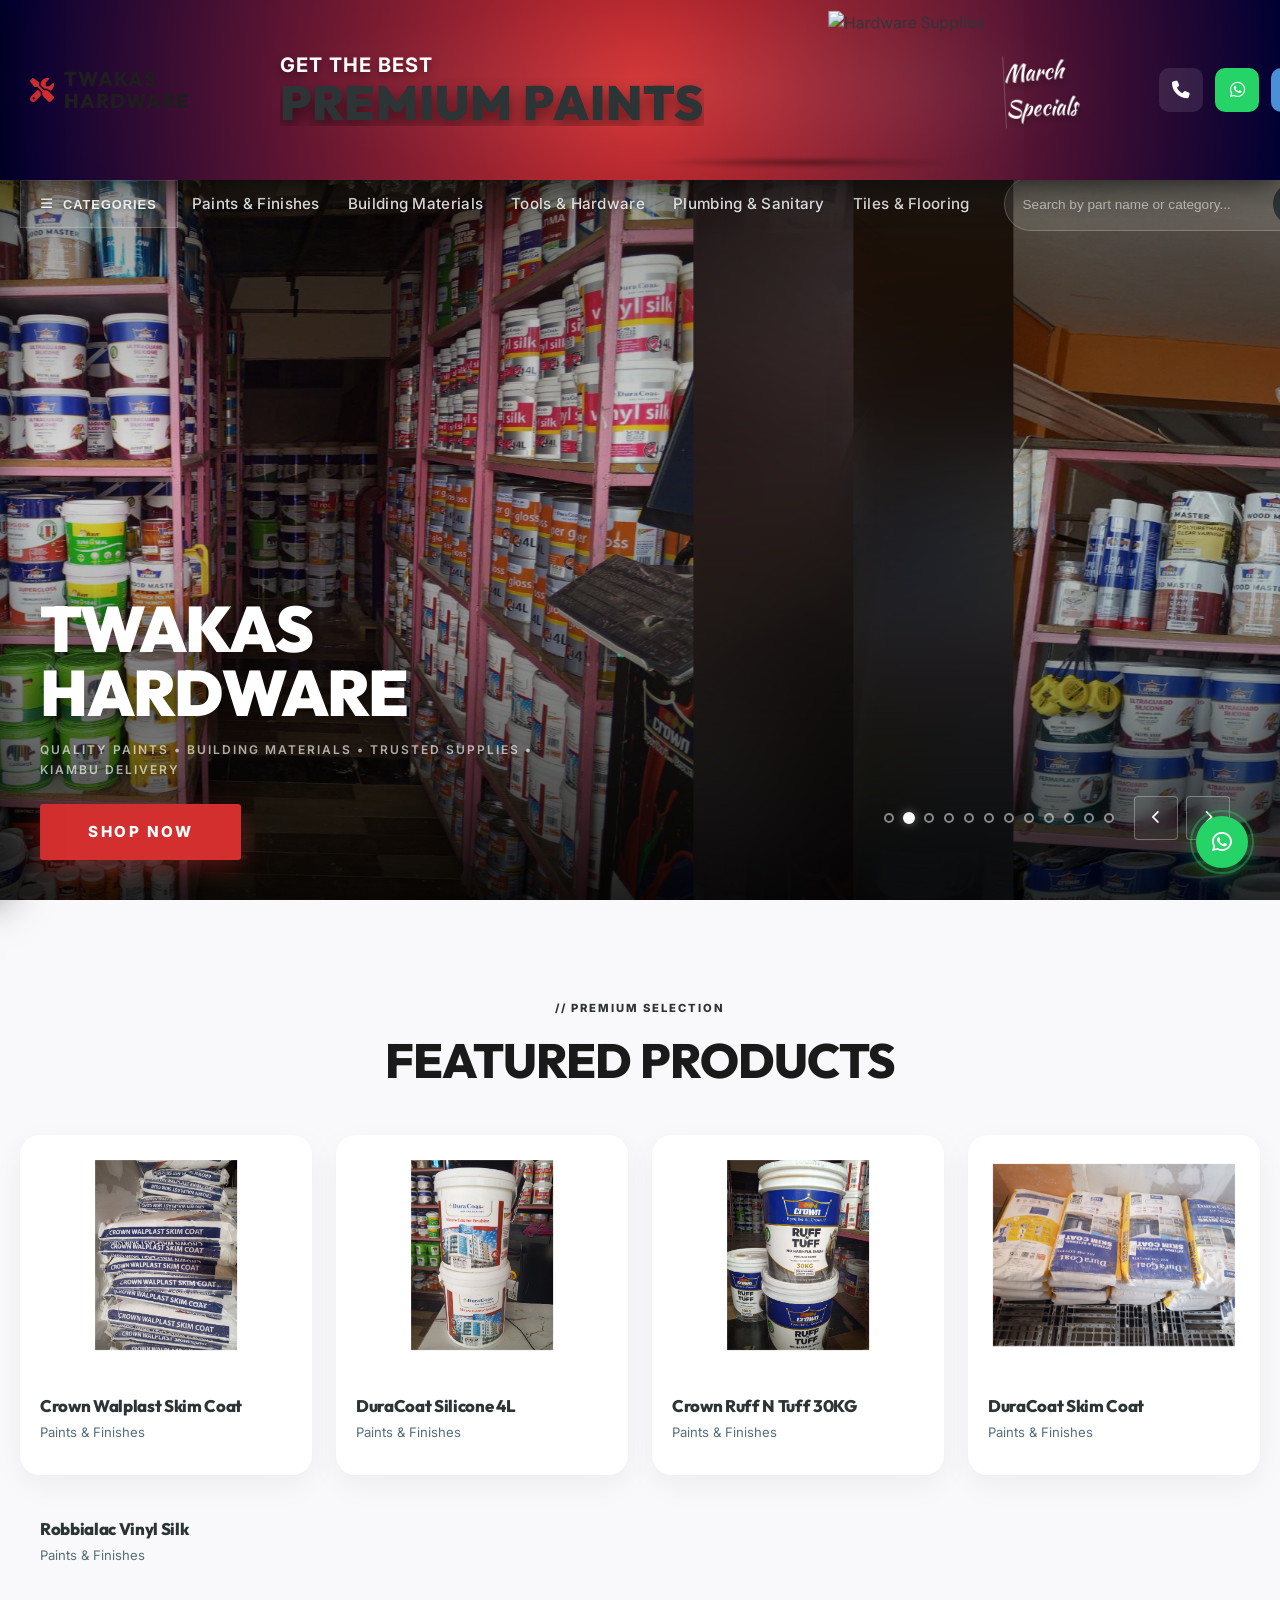
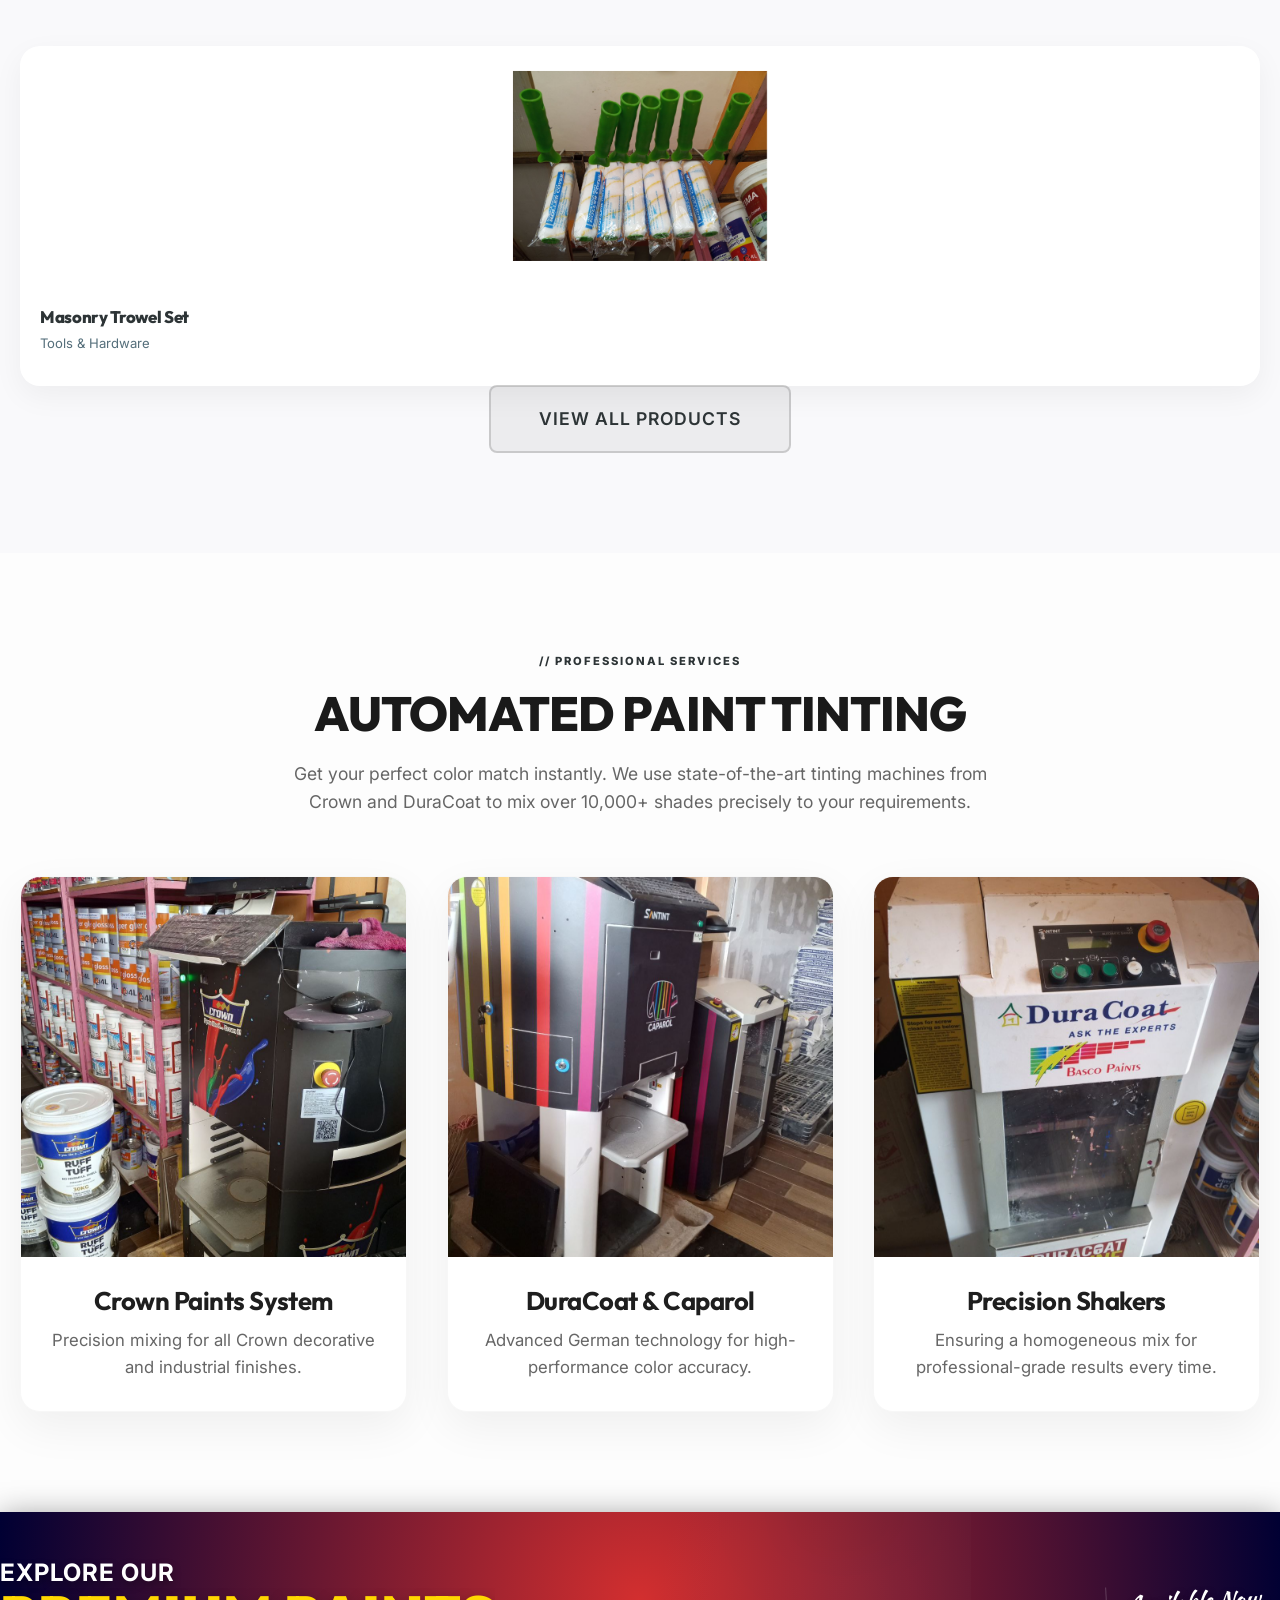
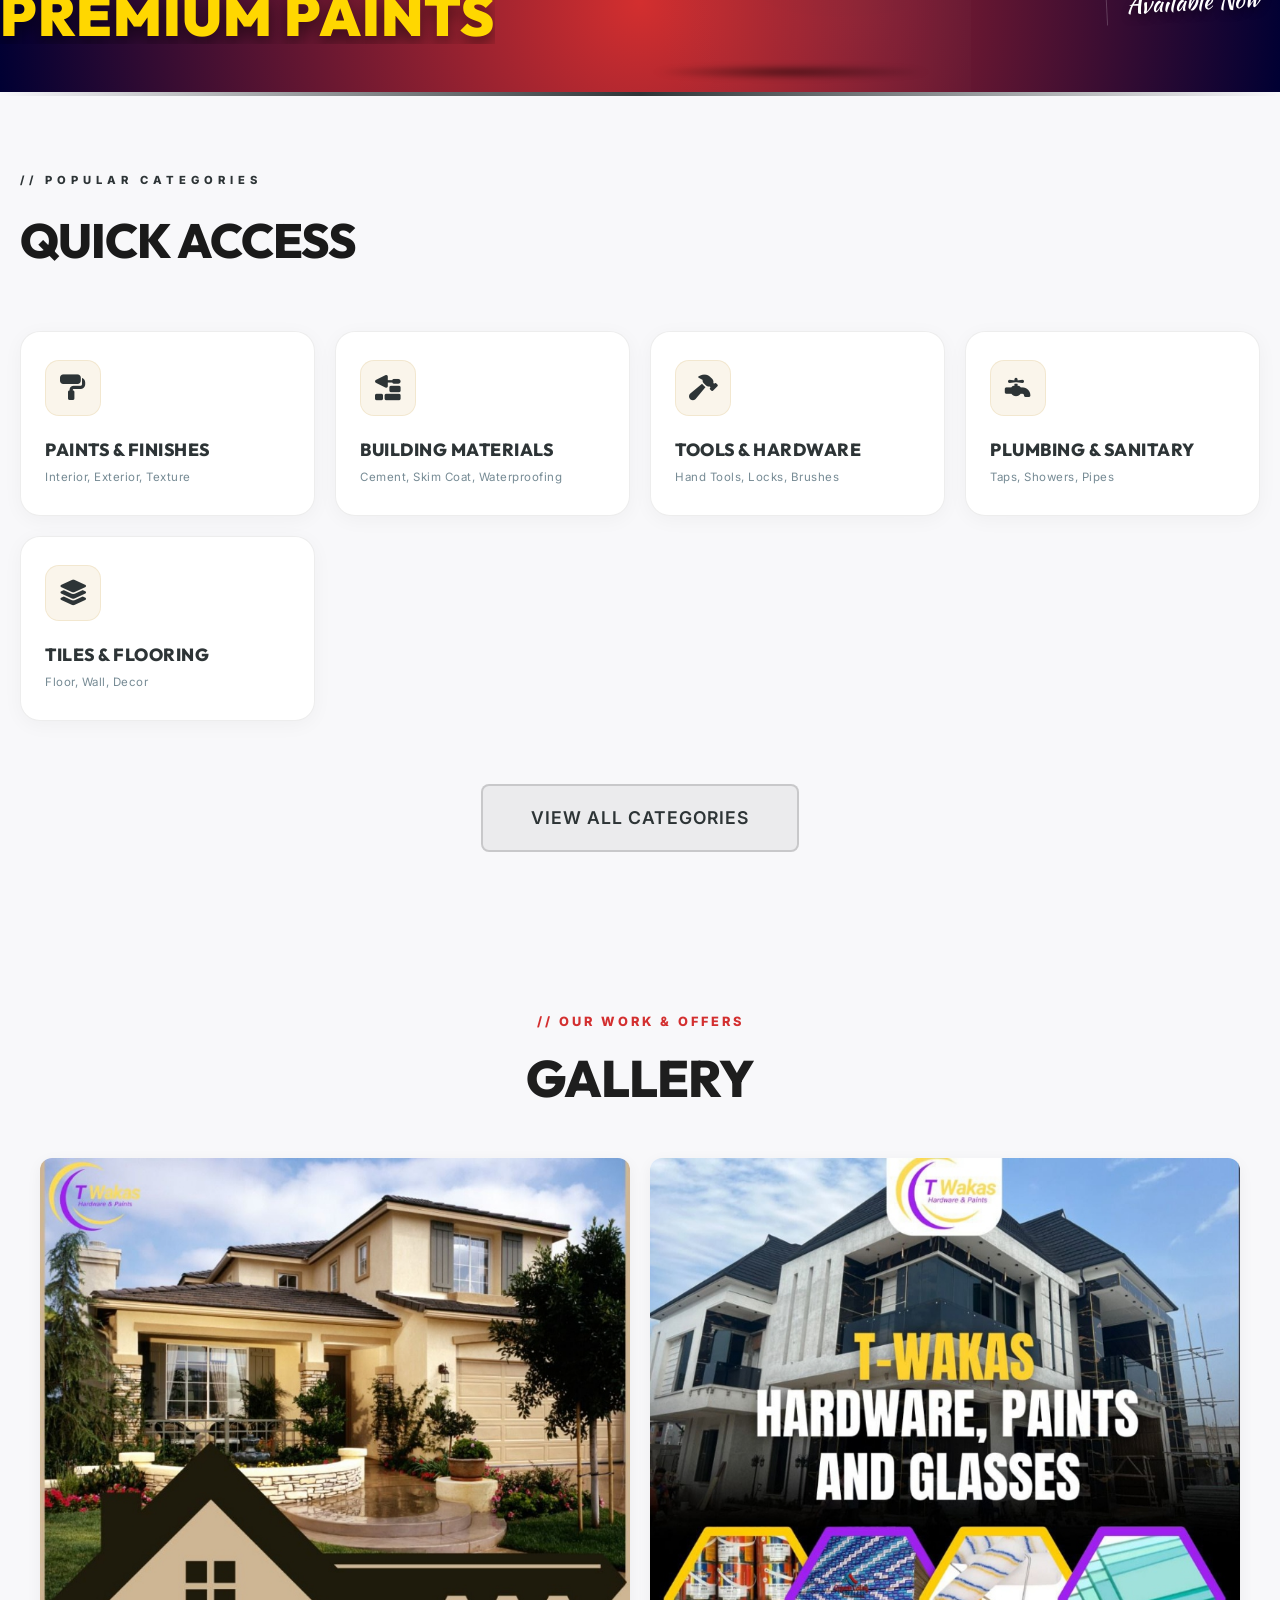
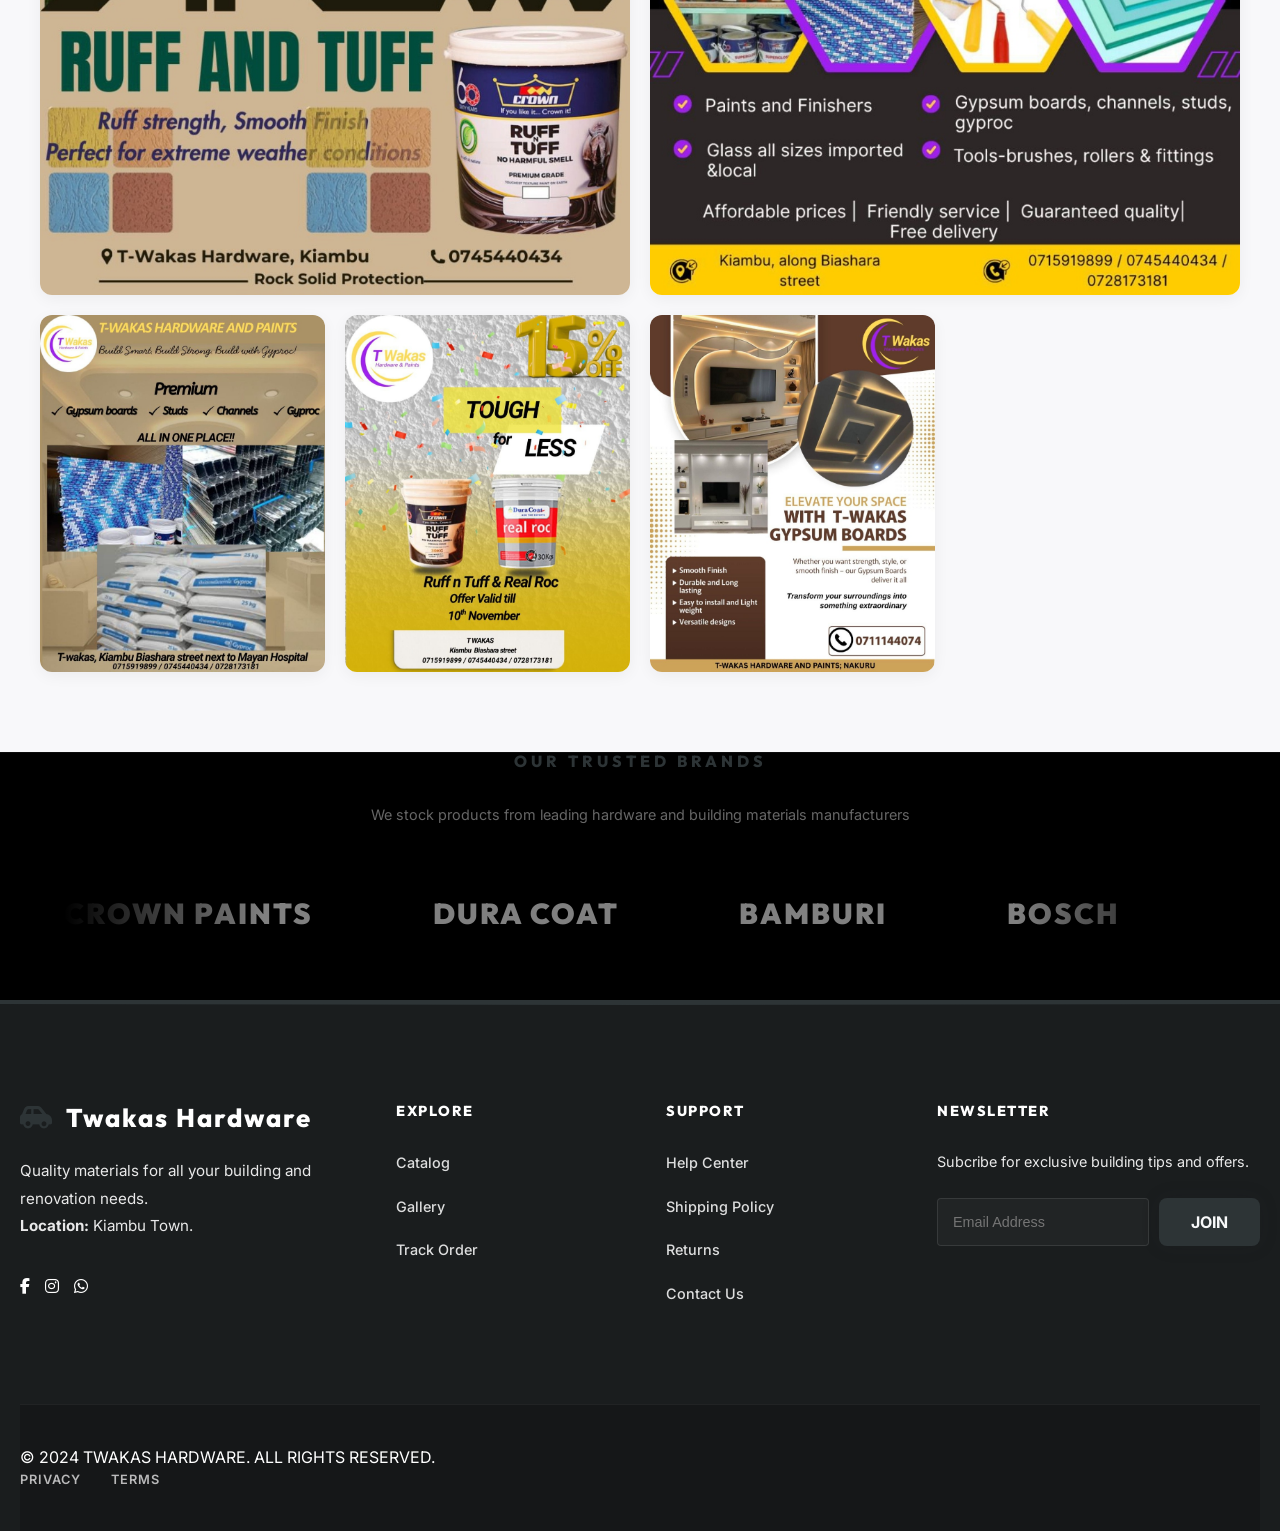
==== src/index.html @ 60003534 "SEO optimization, product catalog update, and hero carousel enhancements. Added robots.txt, sitemap." ====
<!DOCTYPE html>
<html lang="en">

<head>
    <meta charset="UTF-8">
    <meta name="viewport" content="width=device-width, initial-scale=1.0">
    <meta name="description"
        content="Premium hardware materials and tools at Twakas Hardware. Quality supplies for every project at competitive prices. Kiambu's trusted partner for paints, building materials, and tools.">
    <meta name="keywords"
        content="hardware stores Kiambu, building materials Kenya, Twakas Hardware, paints, tools, plumbing supplies">
    <meta name="author" content="Twakas Hardware">

    <!-- Open Graph / Facebook -->
    <meta property="og:type" content="website">
    <meta property="og:url" content="https://gracefulmotion.com/">
    <meta property="og:title" content="Premium Hardware Supplies | Twakas Hardware">
    <meta property="og:description"
        content="Shop high-quality hardware materials, paints, and tools. Quality guaranteed, nationwide delivery.">
    <meta property="og:image" content="assets/images/products/hardware/crown-paints-assorted.jpg">

    <!-- Twitter -->
    <meta property="twitter:card" content="summary_large_image">
    <meta property="twitter:url" content="https://twakashardware.com/">
    <meta property="twitter:title" content="Premium Hardware Supplies | Twakas Hardware">
    <meta property="twitter:description"
        content="Shop high-quality hardware materials, paints, and tools. Quality guaranteed, nationwide delivery.">
    <meta property="twitter:image" content="assets/images/products/hardware/crown-paints-assorted.jpg">

    <!-- Google Fonts -->
    <link rel="preconnect" href="https://fonts.googleapis.com">
    <link rel="preconnect" href="https://fonts.gstatic.com" crossorigin>
    <link
        href="https://fonts.googleapis.com/css2?family=Inter:wght@300;400;500;600;700;800&family=Outfit:wght@600;700;800&family=Kaushan+Script&display=swap"
        rel="stylesheet">

    <!-- Font Awesome for Icons -->
    <link rel="stylesheet" href="https://cdnjs.cloudflare.com/ajax/libs/font-awesome/6.5.1/css/all.min.css">

    <!-- Stylesheets -->
    <link rel="stylesheet" href="styles/index.css">
    <link rel="stylesheet" href="styles/components/contact-bar.css">
    <link rel="stylesheet" href="styles/components/navigation.css">
    <link rel="stylesheet" href="styles/components/hero.css">
    <link rel="stylesheet" href="styles/components/top-cat-banner.css">
    <link rel="stylesheet" href="styles/components/categories-menu.css">
    <link rel="stylesheet" href="styles/components/promo-banner.css">
    <link rel="stylesheet" href="styles/components/dark-sections.css">
    <link rel="stylesheet" href="styles/components/quick-categories.css">
    <link rel="stylesheet" href="styles/components/gallery.css">
    <link rel="stylesheet" href="styles/components/companies.css">
    <link rel="stylesheet" href="styles/components/featured-products.css">
    <link rel="stylesheet" href="styles/components/tinting-service.css">
    <link rel="stylesheet" href="styles/components/footer.css">
    <link rel="manifest" href="manifest.json">
    <!-- Proactive Service Worker Cleanup -->
    <script>
        if ('serviceWorker' in navigator) {
            navigator.serviceWorker.getRegistrations().then(function (registrations) {
                for (let registration of registrations) {
                    registration.unregister();
                }
            });
        }
    </script>
    <!-- Service Worker Disabled Temporarily -->
    <!--
    <script>
        if ('serviceWorker' in navigator) {
            window.addEventListener('load', () => {
                navigator.serviceWorker.register('sw.js')
                    .then(reg => console.log('Service Worker Registered'))
                    .catch(err => console.log('Service Worker Error:', err));
            });
        }
    </script>
    -->
</head>

<body>

    <!-- ===== NEW HEADER TOP BAR ===== -->
    <div class="header-top-bar">

        <!-- Logo -->
        <a href="index.html" class="header-logo-col" aria-label="Twakas Hardware Home">
            <i class="fas fa-tools" style="font-size: 1.5rem; color: #d32f2f; margin-right: 10px;"></i>
            <h1
                style="font-size: 1.25rem; font-weight: 800; text-transform: uppercase; letter-spacing: 1px; color: #1e1e1e; margin: 0;">
                Twakas Hardware</h1>
        </a>

        <!-- Animated Banner Column -->
        <div class="header-banner-col" id="headerBanner">
            <div id="headerBannerInner">
                <div class="banner-text-group">
                    <span class="banner-prefix">Get the best</span>
                    <span class="banner-part-name" id="bannerPartName">PAINTS & FINISHES</span>
                </div>

                <div class="banner-img-wrap">
                    <img id="bannerPartImg" src="assets/images/products/hardware/photo_12_2026-03-09_04-54-32.jpg"
                        alt="Hardware Supplies" loading="eager">
                </div>

                <span class="banner-specials-tag">March Specials</span>
            </div>
        </div>

        <div class="header-contacts-col">
            <a href="tel:+254728173181" class="hdr-contact-btn phone" title="Call Us">
                <i class="fas fa-phone"></i>
            </a>
            <a href="https://wa.me/254728173181" class="hdr-contact-btn whatsapp" title="WhatsApp" target="_blank"
                rel="noopener">
                <i class="fab fa-whatsapp"></i>
            </a>
            <a href="mailto:info@twakashardware.com" class="hdr-contact-btn email" title="Email Us">
                <i class="fas fa-envelope"></i>
            </a>
        </div>

    </div>

    <!-- Hero Section (contains navbar overlay) -->
    <section class="hero-section" id="hero">

        <!-- Transparent Category Navbar (overlays hero) -->
        <nav class="navbar" id="navbar">
            <div class="container">
                <div class="nav-content-v2">
                    <!-- Categories Button (mega-menu hover stays) -->
                    <div class="categories-menu" id="headerCategories">
                        <button class="categories-btn-v2" id="categoriesBtn">
                            <i class="fas fa-bars"></i>
                            <span>CATEGORIES</span>
                        </button>

                        <!-- Mega Menu Dropdown -->
                        <div class="mega-menu" id="categoriesDropdown">
                            <div class="mega-menu-content">
                                <!-- Dynamic content via categories-menu.js -->
                            </div>
                        </div>
                    </div>

                    <!-- Inline Category Links (JamesEdition style) -->
                    <div class="nav-cat-links" id="navCatLinks">
                        <a href="catalog.html?category=paints" class="nav-cat-link">Paints & Finishes</a>
                        <a href="catalog.html?category=building" class="nav-cat-link">Building Materials</a>
                        <a href="catalog.html?category=tools" class="nav-cat-link">Tools & Hardware</a>
                        <a href="catalog.html?category=plumbing" class="nav-cat-link">Plumbing & Sanitary</a>
                        <a href="catalog.html?category=tiles" class="nav-cat-link">Tiles & Flooring</a>
                    </div>

                    <!-- Search Bar V2 -->
                    <div class="nav-search-v2">
                        <form action="catalog.html" method="GET" class="search-form-v2">
                            <input type="text" name="search" class="search-input-v2"
                                placeholder="Search by part name or category..." autocomplete="off">
                            <button type="submit" class="search-submit-v2"><i class="fas fa-search"></i></button>
                        </form>
                    </div>

                    <!-- Right Actions -->
                    <div class="nav-actions-v2">
                        <button class="nav-icon-btn-v2 cart-btn" aria-label="Cart">
                            <i class="fas fa-shopping-cart"></i>
                            <span class="cart-badge">0</span>
                        </button>
                        <button class="mobile-hamburger" id="mobileMenuBtn" aria-label="Menu">
                            <i class="fas fa-bars"></i>
                        </button>
                    </div>
                </div>
            </div>

            <!-- Mobile slide-out menu -->
            <div class="nav-links-v2" id="navLinks">
                <a href="catalog.html?category=paints" class="nav-link-v2">Paints &amp; Finishes</a>
                <a href="catalog.html?category=building" class="nav-link-v2">Building Materials</a>
                <a href="catalog.html?category=tools" class="nav-link-v2">Tools &amp; Hardware</a>
                <a href="catalog.html?category=plumbing" class="nav-link-v2">Plumbing &amp; Sanitary</a>
                <a href="catalog.html?category=tiles" class="nav-link-v2">Tiles &amp; Flooring</a>
                <a href="catalog.html" class="nav-link-v2">All Catalog</a>
                <a href="#deals" class="nav-link-v2">Hot Deals</a>
                <div class="mobile-contact-info">
                    <a href="tel:+254728173181" class="nav-link-v2">
                        <i class="fas fa-phone"></i> +254 728 173 181
                    </a>
                    <a href="mailto:info@twakashardware.com" class="nav-link-v2">
                        <i class="fas fa-envelope"></i> info@twakashardware.com
                    </a>
                </div>
            </div>
        </nav>

        <!-- Background Photo Slides -->
        <div class="hero-slides" id="heroSlides">
            <!-- Slide 1 -->
            <div class="hero-bg-slide active"
                style="background-image: url('assets/images/hero/photo_2026-03-09_06-14-38.jpg'); background-position: center;">
            </div>
            <!-- Slide 2 -->
            <div class="hero-bg-slide"
                style="background-image: url('assets/images/hero/photo_2026-03-09_06-14-55.jpg'); background-position: center;">
            </div>
            <!-- Slide 3 -->
            <div class="hero-bg-slide"
                style="background-image: url('assets/images/hero/photo_2026-03-09_06-15-09.jpg'); background-position: center;">
            </div>
            <!-- Slide 4 -->
            <div class="hero-bg-slide"
                style="background-image: url('assets/images/hero/photo_2026-03-09_06-24-50.jpg'); background-position: center;">
            </div>
            <!-- Slide 5 -->
            <div class="hero-bg-slide"
                style="background-image: url('assets/images/hero/photo_2026-03-14_08-46-45.jpg'); background-position: center;">
            </div>
            <!-- Slide 6 -->
            <div class="hero-bg-slide"
                style="background-image: url('assets/images/hero/photo_2026-03-14_08-46-46.jpg'); background-position: center;">
            </div>
            <!-- Slide 7 -->
            <div class="hero-bg-slide"
                style="background-image: url('assets/images/hero/photo_2026-03-14_08-46-47.jpg'); background-position: center;">
            </div>
            <!-- Slide 8 -->
            <div class="hero-bg-slide"
                style="background-image: url('assets/images/hero/photo_2026-03-14_08-46-50.jpg'); background-position: center;">
            </div>
            <!-- Slide 9 -->
            <div class="hero-bg-slide"
                style="background-image: url('assets/images/hero/photo_2026-03-14_08-46-51.jpg'); background-position: center;">
            </div>
            <!-- Slide 10 -->
            <div class="hero-bg-slide"
                style="background-image: url('assets/images/hero/photo_2026-03-14_08-46-53.jpg'); background-position: center;">
            </div>
            <!-- Slide 11 -->
            <div class="hero-bg-slide"
                style="background-image: url('assets/images/hero/photo_2026-03-14_08-47-21.jpg'); background-position: center;">
            </div>
            <!-- Slide 12 -->
            <div class="hero-bg-slide"
                style="background-image: url('assets/images/hero/photo_2026-03-14_08-46-46 (2).jpg'); background-position: center;">
            </div>
        </div>

        <!-- Dark gradient overlay for text readability -->
        <div class="hero-gradient-overlay"></div>

        <!-- Bottom-left text overlay -->
        <div class="hero-bottom-content">
            <h1 class="hero-title-je">TWAKAS<br>HARDWARE</h1>
            <p class="hero-stats-line">QUALITY PAINTS &bull; BUILDING MATERIALS &bull; TRUSTED SUPPLIES &bull; KIAMBU
                DELIVERY</p>
            <a href="catalog.html" class="hero-cta-btn">SHOP NOW</a>
        </div>

        <!-- Bottom-right pagination -->
        <div class="hero-pagination">
            <!-- Hero dot for 4 slides -->
            <div class="hero-dots" id="heroDots">
                <span class="hero-dot active" data-slide="0"></span>
                <span class="hero-dot" data-slide="1"></span>
                <span class="hero-dot" data-slide="2"></span>
                <span class="hero-dot" data-slide="3"></span>
                <span class="hero-dot" data-slide="4"></span>
                <span class="hero-dot" data-slide="5"></span>
                <span class="hero-dot" data-slide="6"></span>
                <span class="hero-dot" data-slide="7"></span>
                <span class="hero-dot" data-slide="8"></span>
                <span class="hero-dot" data-slide="9"></span>
                <span class="hero-dot" data-slide="10"></span>
                <span class="hero-dot" data-slide="11"></span>
            </div>
            <div class="hero-arrows">
                <button class="hero-arrow" id="heroPrev" aria-label="Previous slide">
                    <i class="fas fa-chevron-left"></i>
                </button>
                <button class="hero-arrow" id="heroNext" aria-label="Next slide">
                    <i class="fas fa-chevron-right"></i>
                </button>
            </div>
        </div>

    </section>


    <!-- Featured Products Section (Replaces Our Legacy) -->
    <section class="featured-products" id="featured-products">
        <div class="container">
            <div class="featured-header reveal-element reveal-from-bottom">
                <p class="section-tag">// PREMIUM SELECTION</p>
                <h2 class="section-title-v2">FEATURED PRODUCTS</h2>
            </div>

            <div class="featured-grid">
                <!-- 1. Crown Walplast Skim Coat -->
                <div class="featured-card reveal-element reveal-from-left" data-delay="0">
                    <div class="featured-img-wrap">
                        <img src="assets/images/products/hardware/CROWN WALPLAST SKIM COAT.jpg"
                            alt="Crown Walplast Skim Coat">
                    </div>
                    <div class="featured-info">
                        <h3>Crown Walplast Skim Coat</h3>
                        <p>Paints & Finishes</p>
                    </div>
                </div>

                <!-- 2. DuraCoat Silicone -->
                <div class="featured-card reveal-element reveal-from-bottom" data-delay="100">
                    <div class="featured-img-wrap">
                        <img src="assets/images/products/hardware/DURACOAT SILICONE EXTERIOR EMULSION 4L.jpg"
                            alt="DuraCoat Silicone Exterior Emulsion 4L">
                    </div>
                    <div class="featured-info">
                        <h3>DuraCoat Silicone 4L</h3>
                        <p>Paints & Finishes</p>
                    </div>
                </div>

                <!-- 3. Crown Ruff N Tuff -->
                <div class="featured-card reveal-element reveal-from-right" data-delay="200">
                    <div class="featured-img-wrap">
                        <img src="assets/images/products/hardware/CROWN RUFF n TUFF 30KG.jpg"
                            alt="Crown Ruff N Tuff 30KG">
                    </div>
                    <div class="featured-info">
                        <h3>Crown Ruff N Tuff 30KG</h3>
                        <p>Paints & Finishes</p>
                    </div>
                </div>

                <!-- 4. DuraCoat Skim Coat -->
                <div class="featured-card reveal-element reveal-zoom-in" data-delay="300">
                    <div class="featured-img-wrap">
                        <img src="assets/images/products/hardware/DURACOAT SKIM COAT.jpg" alt="DuraCoat Skim Coat">
                    </div>
                    <div class="featured-info">
                        <h3>DuraCoat Skim Coat</h3>
                        <p>Paints & Finishes</p>
                    </div>
                </div>
                <div class="featured-info">
                    <h3>Robbialac Vinyl Silk</h3>
                    <p>Paints & Finishes</p>
                </div>
            </div>

            <!-- 5. Masonry Trowel Set -->
            <div class="featured-card reveal-element reveal-from-left" data-delay="0">
                <div class="featured-img-wrap">
                    <img src="assets/images/products/hardware/ROLLER COVER.jpg" alt="Professional Masonry Trowel Set">
                </div>
                <div class="featured-info">
                    <h3>Masonry Trowel Set</h3>
                    <p>Tools & Hardware</p>
                </div>
            </div>
        </div>

        <div class="view-more-container reveal-element reveal-from-bottom">
            <a href="catalog.html" class="btn btn-secondary btn-lg">VIEW ALL PRODUCTS</a>
        </div>
        </div>
    </section>

    <!-- Professional Tinting Service Section -->
    <section class="tinting-service-section reveal-element reveal-from-bottom" id="tinting-service">
        <div class="container">
            <div class="featured-header" style="text-align: center; margin-bottom: 60px;">
                <p class="section-tag">// PROFESSIONAL SERVICES</p>
                <h2 class="section-title-v2">AUTOMATED PAINT TINTING</h2>
                <p style="max-width: 700px; margin: 20px auto; color: #666; font-size: 1.1rem; line-height: 1.6;">
                    Get your perfect color match instantly. We use state-of-the-art tinting machines from Crown and
                    DuraCoat to mix over 10,000+ shades precisely to your requirements.
                </p>
            </div>

            <div class="tinting-grid">
                <!-- Crown Tinting -->
                <div class="tinting-card reveal-element reveal-from-left">
                    <div class="tinting-img-box">
                        <img src="assets/images/products/hardware/CROWN TINTING MACHINE.jpg"
                            alt="Crown Tinting Machine">
                    </div>
                    <div class="tinting-content">
                        <h3>Crown Paints System</h3>
                        <p>Precision mixing for all Crown decorative and industrial finishes.</p>
                    </div>
                </div>

                <!-- Caparol/DuraCoat Tinting -->
                <div class="tinting-card reveal-element reveal-from-bottom">
                    <div class="tinting-img-box">
                        <img src="assets/images/products/hardware/CAPAROL TINTING MACHINE.jpg"
                            alt="Caparol Tinting Machine">
                    </div>
                    <div class="tinting-content">
                        <h3>DuraCoat & Caparol</h3>
                        <p>Advanced German technology for high-performance color accuracy.</p>
                    </div>
                </div>

                <!-- Generic Tinting -->
                <div class="tinting-card reveal-element reveal-from-right">
                    <div class="tinting-img-box">
                        <img src="assets/images/products/hardware/TINTING MACHINE.jpg" alt="Automatic Tinting Machine">
                    </div>
                    <div class="tinting-content">
                        <h3>Precision Shakers</h3>
                        <p>Ensuring a homogeneous mix for professional-grade results every time.</p>
                    </div>
                </div>
            </div>
        </div>
    </section>

    <!-- Wide Promotional Banner (Header Style) -->
    <section class="wide-promo-banner reveal-element reveal-from-bottom">
        <div class="wide-banner-col" id="wideBanner">
            <div id="wideBannerInner">
                <div class="banner-text-group">
                    <span class="banner-prefix">Explore our</span>
                    <span class="banner-part-name" id="widePartName">BUILDING TOOLS</span>
                </div>

                <div class="banner-img-wrap">
                    <img id="widePartImg" src="assets/images/products/hardware/photo_26_2026-03-09_04-54-32.jpg"
                        alt="Building Tools">
                </div>

                <span class="banner-specials-tag">Available Now</span>
            </div>
        </div>
    </section>

    <!-- Quick Categories Section -->
    <section class="quick-categories" id="categories-section">
        <div class="container">
            <div class="quick-categories-header reveal-element reveal-from-bottom">
                <p class="section-tag">// POPULAR CATEGORIES</p>
                <h2 class="section-title-v2">QUICK ACCESS</h2>
            </div>

            <div class="categories-grid">
                <!-- 1. Paints -->
                <a href="catalog.html?category=paints" class="category-card">
                    <div class="category-icon-wrapper">
                        <i class="fas fa-paint-roller category-icon"></i>
                    </div>
                    <div class="category-info">
                        <span class="category-title">Paints & Finishes</span>
                        <span class="category-meta">Interior, Exterior, Texture</span>
                    </div>
                </a>

                <!-- 2. Building Materials -->
                <a href="catalog.html?category=building" class="category-card">
                    <div class="category-icon-wrapper">
                        <i class="fas fa-trowel-bricks category-icon"></i>
                    </div>
                    <div class="category-info">
                        <span class="category-title">Building Materials</span>
                        <span class="category-meta">Cement, Skim Coat, Waterproofing</span>
                    </div>
                </a>

                <!-- 3. Tools -->
                <a href="catalog.html?category=tools" class="category-card">
                    <div class="category-icon-wrapper">
                        <i class="fas fa-hammer category-icon"></i>
                    </div>
                    <div class="category-info">
                        <span class="category-title">Tools & Hardware</span>
                        <span class="category-meta">Hand Tools, Locks, Brushes</span>
                    </div>
                </a>

                <!-- 4. Plumbing -->
                <a href="catalog.html?category=plumbing" class="category-card">
                    <div class="category-icon-wrapper">
                        <i class="fas fa-faucet category-icon"></i>
                    </div>
                    <div class="category-info">
                        <span class="category-title">Plumbing & Sanitary</span>
                        <span class="category-meta">Taps, Showers, Pipes</span>
                    </div>
                </a>

                <!-- 5. Tiles -->
                <a href="catalog.html?category=tiles" class="category-card">
                    <div class="category-icon-wrapper">
                        <i class="fas fa-layer-group category-icon"></i>
                    </div>
                    <div class="category-info">
                        <span class="category-title">Tiles & Flooring</span>
                        <span class="category-meta">Floor, Wall, Decor</span>
                    </div>
                </a>
            </div>

            <div style="text-align: center; margin-top: var(--space-8);">
                <a href="catalog.html" class="btn btn-secondary btn-lg">VIEW ALL CATEGORIES</a>
            </div>
        </div>
    </section>

    <!-- Gallery Section -->
    <section class="gallery-section reveal-element reveal-from-bottom" id="gallery">
        <div class="container">
            <div class="gallery-header">
                <p class="section-tag">// OUR WORK & OFFERS</p>
                <h2 class="section-title-v2">GALLERY</h2>
            </div>

            <div class="gallery-grid">
                <!-- Gallery Item 1 -->
                <div class="gallery-item">
                    <img src="assets/images/gallery/media__1773056524225.jpg" alt="Gallery Image 1"
                        class="gallery-image" loading="lazy">
                </div>
                <!-- Gallery Item 2 -->
                <div class="gallery-item">
                    <img src="assets/images/gallery/media__1773056533521.jpg" alt="Gallery Image 2"
                        class="gallery-image" loading="lazy">
                </div>
                <!-- Gallery Item 3 -->
                <div class="gallery-item">
                    <img src="assets/images/gallery/media__1773056539193.jpg" alt="Gallery Image 3"
                        class="gallery-image" loading="lazy">
                </div>
                <!-- Gallery Item 4 -->
                <div class="gallery-item">
                    <img src="assets/images/gallery/media__1773056545107.jpg" alt="Gallery Image 4"
                        class="gallery-image" loading="lazy">
                </div>
                <!-- Gallery Item 5 -->
                <div class="gallery-item">
                    <img src="assets/images/gallery/media__1773056549736.jpg" alt="Gallery Image 5"
                        class="gallery-image" loading="lazy">
                </div>
            </div>
        </div>
    </section>

    <!-- Brands Section -->
    <section class="companies-section reveal-element reveal-from-bottom">
        <div class="companies-container">
            <div class="companies-header">
                <h2>OUR TRUSTED BRANDS</h2>
                <p>We stock products from leading hardware and building materials manufacturers</p>
            </div>
            <div class="companies-viewport">
                <div class="companies-track">
                    <!-- Brand Set 1 -->
                    <div class="company-item"><span class="company-name">CROWN PAINTS</span></div>
                    <div class="company-item"><span class="company-name">DURA COAT</span></div>
                    <div class="company-item"><span class="company-name">BAMBURI</span></div>
                    <div class="company-item"><span class="company-name">BOSCH</span></div>
                    <div class="company-item"><span class="company-name">STANLEY</span></div>
                    <div class="company-item"><span class="company-name">MAKITA</span></div>
                    <!-- Brand Set 2 -->
                    <div class="company-item"><span class="company-name">CROWN PAINTS</span></div>
                    <div class="company-item"><span class="company-name">DURA COAT</span></div>
                    <div class="company-item"><span class="company-name">BAMBURI</span></div>
                    <div class="company-item"><span class="company-name">BOSCH</span></div>
                    <div class="company-item"><span class="company-name">STANLEY</span></div>
                    <div class="company-item"><span class="company-name">MAKITA</span></div>
                </div>
            </div>
        </div>
    </section>

    <!-- Footer Section -->
    <footer class="site-footer">
        <div class="container">
            <div class="footer-grid">
                <!-- Brand -->
                <div class="footer-col footer-brand">
                    <h2 class="logo">
                        <i class="fas fa-car-side"></i>
                        <span>Twakas Hardware</span>
                    </h2>
                    <p class="footer-desc">
                        Quality materials for all your building and renovation needs.<br>
                        <strong>Location:</strong> Kiambu Town.
                    </p>
                    <div class="footer-socials">
                        <a href="https://www.facebook.com/twakashardware" class="social-link" target="_blank"><i
                                class="fab fa-facebook-f"></i></a>
                        <a href="https://www.instagram.com/twakashardware" class="social-link" target="_blank"><i
                                class="fab fa-instagram"></i></a>
                        <a href="https://wa.me/254728173181" class="social-link" target="_blank"><i
                                class="fab fa-whatsapp"></i></a>
                    </div>
                </div>

                <!-- Quick Links -->
                <div class="footer-col">
                    <h3>EXPLORE</h3>
                    <ul class="footer-links">
                        <li><a href="catalog.html">Catalog</a></li>
                        <li><a href="#gallery">Gallery</a></li>
                        <li><a href="#">Track Order</a></li>
                    </ul>
                </div>

                <!-- Support -->
                <div class="footer-col">
                    <h3>SUPPORT</h3>
                    <ul class="footer-links">
                        <li><a href="#">Help Center</a></li>
                        <li><a href="#">Shipping Policy</a></li>
                        <li><a href="#">Returns</a></li>
                        <li><a href="#">Contact Us</a></li>
                    </ul>
                </div>

                <!-- Newsletter -->
                <div class="footer-col footer-newsletter">
                    <h3>NEWSLETTER</h3>
                    <p>Subcribe for exclusive building tips and offers.</p>
                    <form class="newsletter-form">
                        <input type="email" placeholder="Email Address">
                        <button type="submit" class="btn btn-primary">JOIN</button>
                    </form>
                </div>
            </div>

            <div class="footer-bottom">
                <p>&copy; 2024 TWAKAS HARDWARE. ALL RIGHTS RESERVED.</p>
                <div class="footer-legal">
                    <a href="#">PRIVACY</a>
                    <a href="#">TERMS</a>
                </div>
            </div>
        </div>
    </footer>

    <!-- Mobile Bottom Navigation -->
    <nav class="mobile-bottom-nav">
        <a href="index.html" class="bottom-nav-item active">
            <i class="fas fa-home"></i>
            <span>Home</span>
        </a>
        <a href="catalog.html" class="bottom-nav-item">
            <i class="fas fa-th-large"></i>
            <span>Catalog</span>
        </a>
        <button class="bottom-nav-item cart-btn" aria-label="Cart">
            <div class="bottom-cart-icon">
                <i class="fas fa-shopping-cart"></i>
                <span class="cart-badge">0</span>
            </div>
            <span>Cart</span>
        </button>
        <a href="https://wa.me/254728173181" class="bottom-nav-item" target="_blank">
            <i class="fab fa-whatsapp"></i>
            <span>WhatsApp</span>
        </a>
    </nav>

    <script src="scripts/business-config.js"></script>
    <script src="scripts/product-data.js"></script>
    <script src="scripts/navigation.js"></script>
    <script src="scripts/categories-menu.js"></script>
    <script src="scripts/product-carousel.js"></script>
    <script src="scripts/hero-carousel.js"></script>
    <script src="scripts/animations.js"></script>
    <script src="scripts/cart.js"></script>
    <script src="scripts/shuffle-banner.js"></script>
    <script src="scripts/search-autocomplete.js"></script>
    <script>
        // Make featured product cards clickable → go to catalog
        document.querySelectorAll('.featured-card').forEach(card => {
            card.style.cursor = 'pointer';
            card.addEventListener('click', () => {
                window.location.href = 'catalog.html';
            });
        });
    </script>
</body>

</html>
---- src/styles/index.css ----
/* ================================
   Global Styles & CSS Variables
   ================================ */

:root {
    /* Transitions */
    --transition-fast: 150ms cubic-bezier(0.4, 0, 0.2, 1);
    --transition-base: 300ms cubic-bezier(0.4, 0, 0.2, 1);
    --transition-slow: 500ms cubic-bezier(0.4, 0, 0.2, 1);

    /* 8px Spacing System */
    --space-1: 8px;
    --space-2: 16px;
    --space-3: 24px;
    --space-4: 32px;
    --space-6: 48px;
    --space-8: 64px;
    --space-10: 80px;
    --space-15: 120px;

    /* Typography */
    --font-primary: 'Inter', system-ui, -apple-system, sans-serif;
    --font-display: 'Outfit', sans-serif;
    --font-weight-bold: 800;
    --font-weight-semi: 600;

    /* Base Shadows */
    --shadow-glow: 0 0 20px rgba(45, 52, 54, 0.1);

    /* Max Widths */
    --container-max-width: 1400px;
}

/* Light Theme - Modern Industrial (Charcoal Accent) */
:root {
    --bg-primary: #F8F9FA;
    --bg-surface: #FFFFFF;
    --accent-primary: #2D3436;
    /* Dark Charcoal Gray */
    --accent-secondary: #1E272E;
    /* Deeper Charcoal */
    --accent-dark: #121212;
    --header-bg: #263238;
    /* Charcoal Grey */
    --footer-bg: #1A1D1E;
    --text-primary: #2D3436;
    --text-secondary: #546E7A;
    --border-color: rgba(45, 52, 54, 0.1);
    --glass-bg: rgba(255, 255, 255, 0.9);
    --glass-border: rgba(45, 52, 54, 0.08);
    --shadow-sm: 0 2px 8px rgba(0, 0, 0, 0.05);
    --shadow-md: 0 8px 24px rgba(0, 0, 0, 0.08);
}

/* Reset & Base Styles */
* {
    margin: 0;
    padding: 0;
    box-sizing: border-box;
}

html,
body {
    font-family: var(--font-primary);
    background-color: var(--bg-primary);
    color: var(--text-primary);
    line-height: 1.6;
    overflow-x: hidden;
    /* Prevent horizontal drag/scroll on mobile */
    position: relative;
    width: 100%;
    -webkit-font-smoothing: antialiased;
    -moz-osx-font-smoothing: grayscale;
}

/* Ensure all images are responsive by default */
img {
    max-width: 100%;
    height: auto;
}

/* Improve tap targets for small buttons globally if not otherwise specified */
button,
.btn,
.nav-link-v2,
.hdr-contact-btn {
    min-height: 44px;
    min-width: 44px;
}

/* Container */
.container {
    width: 100%;
    max-width: var(--container-max-width);
    margin: 0 auto;
    padding: 0 20px;
}

/* Typography */
h1,
h2,
h3,
h4,
h5,
h6 {
    font-family: var(--font-display);
    font-weight: 800;
    line-height: 1.1;
    color: var(--text-primary);
    letter-spacing: -0.02em;
}

a {
    color: inherit;
    text-decoration: none;
    transition: all var(--transition-base);
}

/* Buttons */
.btn {
    display: inline-flex;
    align-items: center;
    gap: 8px;
    padding: 14px 32px;
    font-family: var(--font-primary);
    font-size: 1rem;
    font-weight: 600;
    text-align: center;
    border: none;
    border-radius: 8px;
    cursor: pointer;
    transition: all var(--transition-base);
    position: relative;
    overflow: hidden;
}

.btn::before {
    content: '';
    position: absolute;
    top: 50%;
    left: 50%;
    width: 0;
    height: 0;
    border-radius: 50%;
    background: rgba(255, 255, 255, 0.3);
    transform: translate(-50%, -50%);
    transition: width 0.6s, height 0.6s;
}

.btn:hover::before {
    width: 300px;
    height: 300px;
}

.btn-primary {
    background: var(--accent-primary);
    color: var(--bg-primary);
    box-shadow: var(--shadow-glow);
    font-weight: 700;
}

.btn-primary:hover {
    background: var(--accent-secondary);
    transform: translateY(-3px);
    box-shadow: 0 10px 30px rgba(0, 0, 0, 0.15);
}

.btn-outline {
    background: transparent;
    border: 2px solid var(--accent-primary);
    color: var(--accent-primary);
    font-weight: 700;
}

.btn-outline:hover {
    background: var(--accent-primary);
    color: var(--bg-primary);
    transform: translateY(-3px);
}

.btn-lg {
    padding: 18px 48px;
    font-size: 1.1rem;
    letter-spacing: 1px;
}

.btn-secondary {
    background: rgba(0, 0, 0, 0.05);
    color: var(--text-primary);
    border: 2px solid rgba(0, 0, 0, 0.15);
}

.btn-secondary:hover {
    background: rgba(0, 0, 0, 0.1);
    border-color: rgba(0, 0, 0, 0.3);
    transform: translateY(-2px);
}

/* Responsive Typography */
@media (max-width: 768px) {
    html {
        font-size: 14px;
    }

    .container {
        padding: 0 16px;
    }
}

/* Premium Custom Scrollbar */
::-webkit-scrollbar {
    width: 6px;
}

::-webkit-scrollbar-track {
    background: var(--bg-primary);
}

::-webkit-scrollbar-thumb {
    background: #C7C7CC;
    border-radius: 10px;
    transition: var(--transition-base);
}

::-webkit-scrollbar-thumb:hover {
    background: var(--accent-primary);
}

/* Base Reveal Classes */
@media (max-width: 992px) {
    .animated-title {
        font-size: 6rem !important;
    }
}

@media (max-width: 576px) {
    .animated-title {
        font-size: 3.5rem !important;
    }
}

/* Selection */
::selection {
    background: var(--accent-primary);
    color: var(--bg-primary);
}

/* ── Scroll Reveal Animations ─────────────────────────── */

/* Default state: all reveal elements start invisible */
.reveal-element {
    opacity: 0;
    transition: opacity 0.8s cubic-bezier(0.165, 0.84, 0.44, 1),
        transform 0.8s cubic-bezier(0.165, 0.84, 0.44, 1);
    will-change: transform, opacity;
}

/* Direction variants */
.reveal-from-bottom {
    transform: translateY(40px);
}

.reveal-from-top {
    transform: translateY(-40px);
}

.reveal-from-left {
    transform: translateX(-50px);
}

.reveal-from-right {
    transform: translateX(50px);
}

.reveal-zoom-in {
    transform: scale(0.88);
}

/* Legacy aliases (keep backward compat) */
.reveal-fadeInUp {
    transform: translateY(40px);
}

.reveal-fadeInLeft {
    transform: translateX(-40px);
}

.reveal-fadeInRight {
    transform: translateX(40px);
}

.reveal-fadeIn {
    transform: scale(0.95);
}

/* Product cards added dynamically — fade up */
.product-card.reveal-element {
    transform: translateY(28px);
}

/* Deal cards */
.deal-card.reveal-element {
    transform: translateY(32px);
}

/* Category cards */
.category-card.reveal-element {
    transform: translateY(24px);
}

/* Activated state — all variants snap to natural position */
.reveal-active {
    opacity: 1 !important;
    transform: translate(0, 0) scale(1) !important;
}

/* ── Hover lift for any card ─────────────────────────── */
.product-card,
.featured-card,
.deal-card,
.category-card {
    transition: transform 0.3s cubic-bezier(0.25, 0.46, 0.45, 0.94),
        box-shadow 0.3s ease;
}

.product-card:hover,
.featured-card:hover,
.deal-card:hover {
    transform: translateY(-6px) !important;
    box-shadow: 0 16px 40px rgba(0, 0, 0, 0.12) !important;
}

.category-card:hover {
    transform: translateY(-4px) !important;
}


::-moz-selection {
    background: var(--accent-color);
    color: var(--light);
}

/* Premium Category Sidebar List (Fix for User Request) */
.subcategory-list {
    list-style: none;
    padding: 0;
    margin: 0;
}

.subcategory-item {
    border-bottom: 1px solid rgba(0, 0, 0, 0.03);
}

.subcategory-item:last-child {
    border-bottom: none;
}

.subcategory-link {
    display: flex;
    justify-content: space-between;
    align-items: center;
    padding: 14px 0;
    font-size: 0.95rem;
    font-weight: 600;
    color: var(--text-primary);
    transition: all var(--transition-base);
}

.subcategory-link i {
    font-size: 0.7rem;
    color: var(--text-secondary);
    transition: transform var(--transition-fast);
}

.subcategory-link:hover {
    color: var(--accent-primary);
    padding-left: 8px;
}

.subcategory-link:hover i {
    color: var(--accent-primary);
    transform: translateX(3px);
}

/* Header for Category Sections */
.filter-header {
    border-left: 3px solid var(--accent-primary);
    padding-left: 15px;
    margin-bottom: var(--space-4);
    font-family: var(--font-display);
    font-weight: 800;
    text-transform: uppercase;
    letter-spacing: 1px;
    color: var(--text-primary);
}

/* Premium Select/Dropdown Styling (Fix for User Request) */
.premium-select-wrapper {
    position: relative;
    width: 100%;
}

.premium-select {
    width: 100%;
    background: var(--bg-surface);
    border: 1px solid rgba(0, 0, 0, 0.1);
    padding: 12px 18px;
    border-radius: 8px;
    font-family: var(--font-primary);
    font-size: 1rem;
    font-weight: 500;
    color: var(--text-primary);
    appearance: none;
    cursor: pointer;
    transition: all var(--transition-base);
    box-shadow: 0 2px 8px rgba(0, 0, 0, 0.02);
}

.premium-select:hover {
    border-color: var(--accent-primary);
}

.premium-select:focus {
    outline: none;
    border-color: var(--accent-primary);
    box-shadow: 0 0 0 4px rgba(184, 134, 11, 0.1);
}

.premium-select-wrapper::after {
    content: '\f078';
    font-family: 'Font Awesome 6 Free';
    font-weight: 900;
    position: absolute;
    right: 18px;
    top: 50%;
    transform: translateY(-50%);
    color: var(--accent-primary);
    pointer-events: none;
    font-size: 0.8rem;
}
---- src/styles/components/contact-bar.css ----
/* ================================
   Top Contact Bar
   ================================ */

.contact-bar {
    background: #786C3B;
    /* Mustard Gold */
    color: var(--light);
    padding: 8px 0;
    font-size: 0.8125rem;
    position: relative;
    z-index: 100;
}

.contact-bar-content {
    display: flex;
    justify-content: space-between;
    align-items: center;
    gap: 20px;
}

.contact-info {
    display: flex;
    align-items: center;
    gap: 24px;
}

.contact-item {
    display: flex;
    align-items: center;
    gap: 8px;
    color: var(--light);
    transition: all var(--transition-base);
    opacity: 0.9;
}

.contact-item:hover {
    opacity: 1;
    transform: translateY(-1px);
}

.contact-item i {
    font-size: 0.875rem;
}

.social-links {
    display: flex;
    align-items: center;
    gap: 12px;
}

.social-icon {
    display: flex;
    align-items: center;
    justify-content: center;
    width: 32px;
    height: 32px;
    border-radius: 50%;
    background: rgba(255, 255, 255, 0.1);
    color: var(--light);
    transition: all var(--transition-base);
    backdrop-filter: blur(10px);
}

.social-icon:hover {
    background: var(--accent-color);
    transform: translateY(-2px) scale(1.1);
    box-shadow: 0 4px 12px rgba(255, 107, 53, 0.4);
}

.social-icon i {
    font-size: 0.875rem;
}

/* Mobile Responsive */
@media (max-width: 768px) {
    .contact-bar {
        padding: 6px 0;
    }

    .contact-bar-content {
        flex-direction: column;
        gap: 12px;
    }

    .contact-info {
        flex-direction: column;
        gap: 8px;
        text-align: center;
        font-size: 0.8125rem;
    }

    .contact-item span {
        display: inline;
    }

    .social-links {
        gap: 10px;
    }

    .social-icon {
        width: 36px;
        height: 36px;
    }
}

@media (max-width: 480px) {
    .contact-item span {
        font-size: 0.75rem;
    }
}
---- src/styles/components/navigation.css ----
/* ================================
   HEADER TOP BAR — Logo | Banner | Contacts
   ================================ */

.header-top-bar {
    display: flex;
    align-items: stretch;
    width: 100%;
    height: 180px;
    background: radial-gradient(circle at center, #d32f2f 0%, #000033 100%);
    position: sticky;
    top: 0;
    z-index: 1100;
    box-shadow: 0 4px 30px rgba(0, 0, 0, 0.7);
    overflow: visible;
}

/* ---- Logo Column ---- */
.header-logo-col {
    display: flex;
    align-items: center;
    justify-content: center;
    flex: 0 0 240px;
    background: transparent;
    padding: 10px 30px;
    text-decoration: none;
    z-index: 5;
}

.header-logo-col img {
    height: 120px;
    width: auto;
    object-fit: contain;
    display: block;
    filter: drop-shadow(0 5px 15px rgba(0, 0, 0, 0.4));
    mix-blend-mode: multiply;
    /* Removes white background from logo image */
}

/* ---- Banner Column ---- */
.header-banner-col {
    flex: 1;
    background: transparent;
    display: flex;
    align-items: center;
    overflow: visible;
    /* Allow image overflow */
    position: relative;
    cursor: pointer;
}

/* Subtle inner glow */
.header-banner-col::before {
    content: '';
    position: absolute;
    inset: 0;
    background: radial-gradient(ellipse at 50% 50%, rgba(255, 255, 255, 0.06) 0%, transparent 70%);
    pointer-events: none;
}

#headerBannerInner {
    display: flex;
    align-items: center;
    justify-content: space-between;
    width: 100%;
    padding: 0 32px 0 40px;
    transition: opacity 0.4s ease;
}

#headerBannerInner.banner-fade-out {
    opacity: 0;
    transform: translateY(6px);
    transition: opacity 0.35s ease, transform 0.35s ease;
}

#headerBannerInner.banner-fade-in {
    opacity: 1;
    transform: translateY(0);
    transition: opacity 0.4s ease, transform 0.4s ease;
}

.banner-text-group {
    display: flex;
    flex-direction: column;
    line-height: 1.1;
    z-index: 10;
    /* Higher priority for legibility */
    position: relative;
}

.banner-prefix {
    font-family: 'Inter', sans-serif;
    font-size: 1.25rem;
    /* Squeezed */
    font-weight: 700;
    color: #FFFFFF;
    letter-spacing: 1px;
    text-transform: uppercase;
    text-shadow: 0 4px 8px rgba(0, 0, 0, 0.4);
}

.banner-part-name {
    font-family: 'Outfit', 'Inter', sans-serif;
    font-size: 3rem;
    /* Squeezed font */
    font-weight: 950;
    color: var(--accent-primary);
    letter-spacing: 1px;
    text-transform: uppercase;
    white-space: nowrap;
    overflow: hidden;
    text-overflow: ellipsis;
    line-height: 1;
    text-shadow: 0 8px 16px rgba(0, 0, 0, 0.5);
    margin-top: 2px;
}

.banner-img-wrap {
    /* Stretch full height of the banner, image absolutely fills right side */
    align-self: stretch;
    display: flex;
    align-items: flex-end;
    justify-content: flex-end;
    flex-shrink: 0;
    overflow: visible;
    padding-right: 0;
    padding-bottom: 0;
    background: transparent !important;
    border: none !important;
    box-shadow: none !important;
    position: relative;
    /* Glow effect behind the image — makes it look lit from within */
    min-width: 280px;
}

/* Ambient glow behind image - vibrant red harmonization */
.banner-img-wrap::before {
    content: '';
    position: absolute;
    inset: -40px;
    background: radial-gradient(circle at 70% 50%, rgba(45, 52, 54, 0.15) 0%, transparent 70%);
    pointer-events: none;
    z-index: 0;
    mix-blend-mode: screen;
}

/* Precise soft ground-shadow for visual anchoring */
.banner-img-wrap::after {
    content: '';
    position: absolute;
    bottom: -15px;
    right: 40px;
    width: 280px;
    height: 35px;
    background: radial-gradient(ellipse at center, rgba(0, 0, 0, 0.45) 0%, transparent 80%);
    filter: blur(8px);
    z-index: 1;
    pointer-events: none;
    transform: perspective(1200px) rotateX(75deg);
    animation: shadowPulse 4s ease-in-out infinite;
}

@keyframes shadowPulse {

    0%,
    100% {
        transform: perspective(1200px) rotateX(75deg) scale(1);
        opacity: 1;
    }

    50% {
        transform: perspective(1200px) rotateX(75deg) scale(0.85);
        opacity: 0.6;
    }
}

#bannerPartImg {
    /* Seamlessly integrated product image */
    height: 150px;
    /* Reduced to fit header height better */
    width: auto;
    max-width: 300px;
    object-fit: contain;
    display: block;
    border: none !important;
    background: transparent !important;
    filter: drop-shadow(0 15px 35px rgba(0, 0, 0, 0.4));
    transition: opacity 0.3s ease;
    /* Floating Animation */
    transform: perspective(1200px) rotateY(-5deg) translateY(-5px);
    transform-origin: center right;
    z-index: 2;
    position: relative;
    animation: partFloat 4s ease-in-out infinite;
}

@keyframes partFloat {

    0%,
    100% {
        transform: perspective(1200px) rotateY(-5deg) translateY(-5px);
    }

    50% {
        transform: perspective(1200px) rotateY(-2deg) translateY(-18px);
    }
}


#bannerPartImg.banner-fade-in {
    transform: perspective(1200px) rotateY(-4deg) translateY(-5px);
}

#bannerPartImg.banner-fade-out {
    opacity: 0;
    transform: translateY(10px) perspective(1200px) rotateY(-4deg);
}

.banner-specials-tag {
    font-family: 'Kaushan Script', 'Cursive', sans-serif;
    font-size: 1.4rem;
    color: #FFFFFF;
    transform: rotate(-3deg);
    text-shadow: 0 4px 8px rgba(0, 0, 0, 0.4);
    margin-left: auto;
    padding-right: 20px;
    z-index: 3;
    position: relative;
    border-left: 1px solid rgba(255, 255, 255, 0.2);
    margin-left: 20px;
    align-self: center;
}

/* ---- Contacts & Actions Columns ---- */
.header-contacts-col,
.header-actions-col {
    display: flex;
    align-items: center;
    justify-content: flex-end;
    padding: 0 30px;
    gap: 12px;
}

.header-contacts-col {
    flex: 0 0 200px;
}

.header-actions-col {
    flex: 0 0 160px;
    border-left: 1px solid rgba(255, 255, 255, 0.1);
}

.hdr-contact-btn,
.hdr-action-btn {
    width: 42px;
    height: 42px;
    border-radius: 10px;
    background: rgba(255, 255, 255, 0.08);
    display: flex;
    align-items: center;
    justify-content: center;
    color: #fff;
    font-size: 1.1rem;
    transition: all 0.3s ease;
    text-decoration: none;
    cursor: pointer;
    border: none;
    position: relative;
}

.hdr-contact-btn:hover,
.hdr-action-btn:hover {
    background: var(--accent-primary);
    transform: translateY(-3px);
    box-shadow: 0 5px 15px rgba(0, 0, 0, 0.2);
}

.hdr-contact-btn.phone {
    background: rgba(255, 255, 255, 0.1);
    color: #fff;
}

.hdr-contact-btn.whatsapp {
    background: #25D366;
    color: #fff;
}

.hdr-contact-btn.email {
    background: #4a90d9;
    color: #fff;
}

/* ================================
   NAV BAR — Transparent Category Bar (overlays hero)
   ================================ */

.navbar {
    position: absolute;
    top: 0;
    left: 0;
    width: 100%;
    z-index: 100;
    padding: 0;
    background: transparent;
    border-bottom: none;
    transition: background 0.3s ease, box-shadow 0.3s ease;
}

/* Solid white navbar when scrolling past hero */
.navbar.scrolled {
    position: fixed;
    top: 0;
    background: rgba(255, 255, 255, 0.97);
    backdrop-filter: blur(12px);
    -webkit-backdrop-filter: blur(12px);
    border-bottom: 1px solid rgba(0, 0, 0, 0.08);
    box-shadow: 0 2px 20px rgba(0, 0, 0, 0.08);
}

.navbar.scrolled .categories-btn-v2 {
    color: #1C1C1E;
    background: rgba(0, 0, 0, 0.05);
    border-color: rgba(0, 0, 0, 0.1);
}

.navbar.scrolled .nav-cat-link {
    color: #636366;
}

.navbar.scrolled .nav-cat-link:hover {
    color: #1C1C1E;
    background: rgba(0, 0, 0, 0.04);
}

.navbar.scrolled .nav-cat-link::after {
    background: var(--accent-primary, #B8860B);
}

.navbar.scrolled .nav-icon-btn-v2 {
    color: #1C1C1E;
}

.navbar.scrolled .mobile-hamburger {
    color: #1C1C1E;
}

/* Solid navbar for non-hero pages (catalog, product details, etc.) */
.navbar.navbar-solid {
    position: sticky;
    top: 0;
    background: rgba(255, 255, 255, 0.97);
    backdrop-filter: blur(12px);
    -webkit-backdrop-filter: blur(12px);
    border-bottom: 1px solid rgba(0, 0, 0, 0.08);
    box-shadow: 0 2px 20px rgba(0, 0, 0, 0.08);
}

.navbar-solid .categories-btn-v2 {
    color: #1C1C1E;
    background: rgba(0, 0, 0, 0.05);
    border-color: rgba(0, 0, 0, 0.1);
    text-shadow: none;
}

.navbar-solid .categories-btn-v2:hover,
.navbar-solid .categories-btn-v2.active {
    background: rgba(0, 0, 0, 0.1);
    color: #1C1C1E;
}

.navbar-solid .nav-cat-link {
    color: #636366;
    text-shadow: none;
}

.navbar-solid .nav-cat-link:hover {
    color: #1C1C1E;
    background: rgba(0, 0, 0, 0.04);
}

.navbar-solid .nav-cat-link::after {
    background: var(--accent-primary, #B8860B);
}

.navbar-solid .nav-icon-btn-v2 {
    color: #1C1C1E;
    text-shadow: none;
}

.navbar-solid .mobile-hamburger {
    color: #1C1C1E;
    text-shadow: none;
}

.nav-content-v2 {
    display: flex;
    align-items: center;
    justify-content: space-between;
    gap: 0;
    height: 48px;
}

/* Branding — hidden, logo in top bar */
.logo {
    display: none;
}

/* Category Button */
.categories-btn-v2 {
    background: rgba(255, 255, 255, 0.12);
    border: 1px solid rgba(255, 255, 255, 0.2);
    color: #fff;
    padding: 10px 20px;
    border-radius: 0;
    font-weight: 700;
    font-size: 0.8rem;
    display: flex;
    align-items: center;
    gap: 10px;
    cursor: pointer;
    transition: all 0.3s ease;
    white-space: nowrap;
    height: 48px;
    letter-spacing: 1px;
    text-shadow: 0 1px 3px rgba(0, 0, 0, 0.3);
}

.categories-btn-v2:hover,
.categories-btn-v2.active {
    background: rgba(255, 255, 255, 0.22);
    color: #fff;
}

.categories-btn-v2::after {
    content: '';
    position: absolute;
    bottom: -50px;
    left: 0;
    width: 100%;
    height: 60px;
    background: transparent;
    z-index: 10000;
}

/* ---- Inline Category Links (JamesEdition style) ---- */
.nav-cat-links {
    flex: 1;
    display: flex;
    align-items: center;
    justify-content: center;
    gap: 0;
    height: 48px;
}

.nav-cat-link {
    color: rgba(255, 255, 255, 0.9);
    font-family: 'Inter', sans-serif;
    font-size: 0.95rem;
    font-weight: 500;
    letter-spacing: 0.3px;
    text-decoration: none;
    padding: 0 14px;
    height: 48px;
    display: flex;
    align-items: center;
    transition: all 0.3s ease;
    position: relative;
    white-space: nowrap;
    text-shadow: 0 1px 3px rgba(0, 0, 0, 0.3);
}

.nav-cat-link:hover {
    color: #fff;
    background: rgba(255, 255, 255, 0.1);
}

.nav-cat-link::after {
    content: '';
    position: absolute;
    bottom: 0;
    left: 50%;
    transform: translateX(-50%);
    width: 0;
    height: 2px;
    background: #fff;
    transition: width 0.3s ease;
}

.nav-cat-link:hover::after {
    width: 60%;
}

/* ---- Nav Links V2 (Mobile slide-out) ---- */
.nav-links-v2 {
    display: none;
}

.nav-link-v2 {
    font-size: 0.9rem;
    font-weight: 600;
    color: var(--text-secondary);
    letter-spacing: 0.5px;
    transition: all 0.3s ease;
    position: relative;
    padding: 12px 0;
    text-decoration: none;
    display: block;
}

.nav-link-v2:hover {
    color: var(--accent-primary);
}

/* Mobile Contact Info (Inside Menu) */
.mobile-contact-info {
    display: none;
    margin-top: var(--space-6, 48px);
    padding-top: var(--space-6, 48px);
    border-top: 1px solid rgba(0, 0, 0, 0.08);
    flex-direction: column;
    gap: var(--space-3, 24px);
}

/* Actions */
.nav-actions-v2 {
    display: flex;
    align-items: center;
    gap: 0;
    height: 48px;
}

/* ---- Nav Search V2 ---- */
.nav-search-v2 {
    flex: 0 0 320px;
    margin: 0 20px;
    position: relative;
    z-index: 10;
}

.search-form-v2 {
    display: flex;
    align-items: center;
    background: rgba(255, 255, 255, 0.1);
    border: 1px solid rgba(255, 255, 255, 0.2);
    border-radius: 30px;
    padding: 4px 6px 4px 18px;
    transition: all 0.3s ease;
}

.navbar.scrolled .search-form-v2,
.navbar.navbar-solid .search-form-v2 {
    background: rgba(0, 0, 0, 0.05);
    border-color: rgba(0, 0, 0, 0.1);
}

.search-form-v2:focus-within {
    background: rgba(255, 255, 255, 0.2);
    border-color: var(--accent-primary);
    box-shadow: 0 0 0 4px rgba(184, 134, 11, 0.15);
}

.navbar.scrolled .search-form-v2:focus-within,
.navbar.navbar-solid .search-form-v2:focus-within {
    background: #fff;
    box-shadow: 0 10px 30px rgba(0, 0, 0, 0.08);
}

.search-input-v2 {
    flex: 1;
    background: none;
    border: none;
    color: #fff;
    font-size: 0.85rem;
    font-weight: 500;
    padding: 6px 0;
    outline: none;
    width: 100%;
}

.navbar.scrolled .search-input-v2,
.navbar.navbar-solid .search-input-v2 {
    color: #1c1c1e;
}

.search-input-v2::placeholder {
    color: rgba(255, 255, 255, 0.6);
}

.navbar.scrolled .search-input-v2::placeholder,
.navbar.navbar-solid .search-input-v2::placeholder {
    color: #8e8e93;
}

.search-submit-v2 {
    background: var(--accent-primary);
    border: none;
    color: #fff;
    width: 32px;
    height: 32px;
    border-radius: 50%;
    cursor: pointer;
    display: flex;
    align-items: center;
    justify-content: center;
    transition: all 0.2s;
}

.search-submit-v2:hover {
    transform: scale(1.1);
    background: var(--accent-secondary);
}

@media (max-width: 1200px) {
    .nav-search-v2 {
        flex: 0 0 240px;
    }
}

@media (max-width: 992px) {
    .nav-search-v2 {
        display: none;
        /* Hide in mobile navbar, will be in mobile menu if needed */
    }
}

.nav-icon-btn-v2 {
    background: none;
    border: none;
    color: rgba(255, 255, 255, 0.9);
    font-size: 1.1rem;
    cursor: pointer;
    position: relative;
    transition: all 0.3s ease;
    padding: 0 16px;
    height: 48px;
    display: flex;
    align-items: center;
    text-shadow: 0 1px 3px rgba(0, 0, 0, 0.3);
}

.nav-icon-btn-v2:hover {
    color: #fff;
    background: rgba(255, 255, 255, 0.1);
}

.theme-toggle-wrapper {
    display: none;
}

.cart-badge {
    position: absolute;
    top: 8px;
    right: 8px;
    background: #d32f2f;
    color: #fff;
    font-size: 9px;
    font-weight: 800;
    width: 16px;
    height: 16px;
    border-radius: 50%;
    display: flex;
    align-items: center;
    justify-content: center;
}

.mobile-hamburger {
    display: none;
    background: none;
    border: none;
    color: rgba(255, 255, 255, 0.9);
    font-size: 1.3rem;
    cursor: pointer;
    padding: 0 16px;
    height: 48px;
    align-items: center;
    text-shadow: 0 1px 3px rgba(0, 0, 0, 0.3);
}

/* ================================
   RESPONSIVE
   ================================ */

@media (max-width: 992px) {
    .header-top-bar {
        height: 64px;
        overflow: hidden;
        /* Prevent wide banner from pushing width */
        width: 100%;
        max-width: 100vw;
    }

    .header-banner-col {
        overflow: hidden;
        max-width: 100%;
    }

    .header-logo-col {
        flex: 0 0 110px;
        padding: 4px 8px;
    }

    .header-logo-col img {
        height: 56px;
    }

    .banner-part-name {
        font-size: 1.3rem;
    }

    .banner-prefix {
        font-size: 0.8rem;
    }

    .banner-specials-tag {
        display: none;
    }

    #bannerPartImg {
        height: 56px;
        max-width: 120px;
        /* Reset complex transforms for mobile stability */
        transform: none !important;
        filter: drop-shadow(0 4px 10px rgba(0, 0, 0, 0.3));
    }

    #headerBannerInner {
        padding: 0 16px;
    }

    .header-contacts-col,
    .header-actions-col {
        flex: 0 0 auto;
        padding: 0 8px;
        gap: 6px;
    }

    .header-actions-col {
        border-left: none;
    }

    .hdr-contact-btn,
    .hdr-action-btn {
        width: 30px;
        height: 30px;
        font-size: 0.8rem;
    }

    .mobile-hamburger {
        display: flex;
        padding: 0;
        height: 30px;
        width: 30px;
        justify-content: center;
    }

    .nav-links-v2 {
        display: flex;
        position: fixed;
        top: 0;
        right: 0;
        width: 300px;
        height: 100vh;
        background: #FFFFFF;
        flex-direction: column;
        padding: 80px 24px;
        transform: translateX(100%);
        visibility: hidden;
        /* Prevent horizontal overflow trigger */
        transition: transform 0.4s cubic-bezier(0.4, 0, 0.2, 1), visibility 0.4s;
        z-index: 2000;
        box-shadow: -10px 0 30px rgba(0, 0, 0, 0.15);
        overflow-y: auto;
    }

    .nav-links-v2.active {
        transform: translateX(0);
        visibility: visible;
    }

    .mobile-contact-info {
        display: flex;
    }
}

@media (max-width: 992px) {

    /* ── Hide contact column only — keep actions visible (cart, hamburger, filter) ── */
    .header-contacts-col {
        display: none !important;
    }

    /* ── Hide nav category links bar on mobile ── */
    .nav-cat-links {
        display: none !important;
    }

    /* ── Let banner fill the remaining header width ── */
    .header-banner-col {
        flex: 1 1 auto;
    }
}

@media (max-width: 480px) {
    .banner-specials-tag {
        display: none;
    }
}

/* ── Mobile Bottom Navigation ──────────────────── */
.mobile-bottom-nav {
    display: none;
    position: fixed;
    bottom: 0;
    left: 0;
    width: 100%;
    height: 65px;
    background: rgba(255, 255, 255, 0.95);
    backdrop-filter: blur(10px);
    -webkit-backdrop-filter: blur(10px);
    border-top: 1px solid rgba(0, 0, 0, 0.08);
    z-index: 9000;
    justify-content: space-around;
    align-items: center;
    padding: 0 10px;
}

.bottom-nav-item {
    display: flex;
    flex-direction: column;
    align-items: center;
    justify-content: center;
    text-decoration: none;
    color: #8e8e93;
    background: none;
    border: none;
    gap: 4px;
    padding: 8px 0;
    flex: 1;
    transition: all 0.2s ease;
    cursor: pointer;
}

.bottom-nav-item i {
    font-size: 1.2rem;
}

.bottom-nav-item span {
    font-size: 0.7rem;
    font-weight: 600;
    font-family: 'Inter', sans-serif;
}

.bottom-nav-item.active {
    color: var(--accent-primary, #B8860B);
}

.bottom-cart-icon {
    position: relative;
}

.bottom-cart-icon .cart-badge {
    top: -8px;
    right: -10px;
}

@media (max-width: 992px) {
    .mobile-bottom-nav {
        display: flex;
    }

    /* Offset footer padding so it doesn't get covered */
    body {
        padding-bottom: 70px;
    }

    /* Reposition FAB WhatsApp if it conflicts */
    .fab-whatsapp {
        bottom: 85px;
    }
}

/* Fix for Catalog Page Mobile Cart Visibility */
@media (max-width: 992px) {
    .header-actions-col {
        position: relative;
        right: 0;
        top: 0;
    }

    .catalog-sidebar {
        z-index: 9500;
    }
}

/* ── Floating WhatsApp Button ──────────────────── */
.fab-whatsapp {
    position: fixed;
    bottom: 24px;
    right: 24px;
    z-index: 8000;
    width: 56px;
    height: 56px;
    border-radius: 50%;
    background: #25D366;
    color: #fff;
    font-size: 1.6rem;
    display: flex;
    align-items: center;
    justify-content: center;
    text-decoration: none;
    box-shadow: 0 6px 24px rgba(37, 211, 102, 0.45);
    transition: transform 0.25s cubic-bezier(0.34, 1.56, 0.64, 1),
        box-shadow 0.25s ease;
    animation: fab-pop 0.5s cubic-bezier(0.34, 1.56, 0.64, 1) 1s both;
}

.fab-whatsapp:hover {
    transform: scale(1.12) translateY(-3px);
    box-shadow: 0 10px 32px rgba(37, 211, 102, 0.55);
}

/* Pulse ring */
.fab-whatsapp::before {
    content: '';
    position: absolute;
    inset: -6px;
    border-radius: 50%;
    border: 2px solid rgba(37, 211, 102, 0.4);
    animation: fab-pulse 2.5s ease infinite;
}

@keyframes fab-pulse {
    0% {
        transform: scale(1);
        opacity: 0.7;
    }

    60% {
        transform: scale(1.3);
        opacity: 0;
    }

    100% {
        transform: scale(1.3);
        opacity: 0;
    }
}

@keyframes fab-pop {
    from {
        transform: scale(0);
        opacity: 0;
    }

    to {
        transform: scale(1);
        opacity: 1;
    }
}

/* Show on all screens — hide on desktop if preferred */
@media (min-width: 993px) {
    .fab-whatsapp {
        /* Still visible on desktop but subtler */
        width: 52px;
        height: 52px;
        font-size: 1.4rem;
        bottom: 32px;
        right: 32px;
    }
}

/* Accessibility: Reduced Motion */
@media (prefers-reduced-motion: reduce) {
    * {
        animation-duration: 0.01ms !important;
        animation-iteration-count: 1 !important;
        transition-duration: 0.01ms !important;
        scroll-behavior: auto !important;
    }
}
---- src/styles/components/hero.css ----
/* ================================
   Hero Section — JamesEdition Cinematic Carousel
   ================================ */

.hero-section {
    position: relative;
    width: 100%;
    height: calc(100vh - 180px);
    /* FULL PAGE (Header + Hero = 100vh) */
    min-height: 500px;
    overflow: hidden;
    background: #111;
    /* Dark background for 'contain' gaps */
}

@media (max-width: 768px) {
    .hero-section {
        height: 100vh;
        min-height: 500px;
    }
}


/* ---- Full-Bleed Background Slides (Horizontal Slider) ---- */
.hero-slides {
    position: absolute;
    inset: 0;
    z-index: 1;
    display: flex;
    width: 400%;
    /* 4 slides = 400% */
    height: 100%;
    transition: transform 0.8s cubic-bezier(0.4, 0, 0.2, 1);
    will-change: transform;
}

.hero-bg-slide {
    position: relative;
    flex: 0 0 25%;
    /* Each slide is 1/4 of the container */
    width: 25%;
    height: 100%;
    overflow: hidden;
    background: #111;
}

/* Background Blur Layer (For Web Portrait images in Landscape container) */
.hero-bg-slide::before {
    content: '';
    position: absolute;
    inset: 0;
    background-image: inherit;
    background-size: cover;
    background-position: center;
    filter: blur(50px) brightness(0.35);
    /* Heavy blur, darkened */
    transform: scale(1.15);
    /* Scale up to hide blur edges */
    z-index: 1;
}

/* Foreground Main Image Layer */
.hero-bg-slide::after {
    content: '';
    position: absolute;
    inset: 0;
    background-image: inherit;
    background-size: contain;
    /* Don't overstretch/zoom on web */
    background-position: center;
    background-repeat: no-repeat;
    z-index: 2;
    transition: transform 4s linear;
}

/* Re-enable Ken Burns for foreground image ONLY when active */
.hero-bg-slide.active::after {
    animation: kenBurns 8s infinite alternate ease-in-out;
}

@keyframes kenBurns {
    0% {
        transform: scale(1);
    }

    100% {
        transform: scale(1.08);
    }
}

/* For Mobile: Prioritize filling the space (Portrait images fit Portrait screens) */
@media (max-width: 768px) {
    .hero-bg-slide::after {
        background-size: cover;
        /* Fill the vertical screen */
    }

    .hero-bg-slide::before {
        display: none;
        /* No need for blur on mobile */
    }
}

/* ---- Dark Gradient Overlay ---- */
.hero-gradient-overlay {
    position: absolute;
    inset: 0;
    z-index: 2;
    background:
        linear-gradient(to top, rgba(0, 0, 0, 0.85) 0%, rgba(0, 0, 0, 0.3) 40%, rgba(0, 0, 0, 0.15) 60%, rgba(0, 0, 0, 0.4) 100%);
    pointer-events: none;
}

/* ---- Bottom-Left Text Overlay ---- */
.hero-bottom-content {
    position: absolute;
    bottom: 40px;
    /* Squeezed down */
    left: 40px;
    z-index: 10;
    max-width: 500px;
    /* Squeezed width */
}

.hero-title-je {
    font-family: 'Outfit', 'Inter', sans-serif;
    font-size: clamp(2rem, 5vw, 4rem);
    /* Reduced font size */
    font-weight: 900;
    line-height: 1;
    color: #fff;
    text-transform: none;
    letter-spacing: -1px;
    margin: 0 0 15px 0;
    text-shadow: 0 4px 30px rgba(0, 0, 0, 0.6);
}

.hero-stats-line {
    font-family: 'Inter', sans-serif;
    font-size: 0.75rem;
    /* Slightly smaller */
    font-weight: 600;
    letter-spacing: 2px;
    color: rgba(255, 255, 255, 0.65);
    text-transform: uppercase;
    margin: 0 0 25px 0;
}

/* CTA Button */
.hero-cta-btn {
    display: inline-flex;
    align-items: center;
    justify-content: center;
    padding: 16px 48px;
    background: #d32f2f;
    border: none;
    border-radius: 3px;
    color: #fff;
    font-size: 0.95rem;
    font-weight: 800;
    text-transform: uppercase;
    letter-spacing: 2.5px;
    text-decoration: none;
    cursor: pointer;
    transition: all 0.3s cubic-bezier(0.4, 0, 0.2, 1);
    box-shadow: 0 8px 25px rgba(211, 47, 47, 0.35);
}

.hero-cta-btn:hover {
    background: #f44336;
    transform: translateY(-3px);
    box-shadow: 0 12px 35px rgba(211, 47, 47, 0.5);
}

/* ---- Bottom-Right Pagination ---- */
.hero-pagination {
    position: absolute;
    bottom: 60px;
    right: 50px;
    z-index: 10;
    display: flex;
    align-items: center;
    gap: 20px;
}

.hero-dots {
    display: flex;
    gap: 10px;
    align-items: center;
}

.hero-dot {
    width: 10px;
    height: 10px;
    border-radius: 50%;
    border: 2px solid rgba(255, 255, 255, 0.5);
    background: transparent;
    cursor: pointer;
    transition: all 0.3s ease;
}

.hero-dot.active {
    background: #fff;
    border-color: #fff;
    box-shadow: 0 0 8px rgba(255, 255, 255, 0.4);
    transform: scale(1.2);
}

.hero-arrows {
    display: flex;
    gap: 8px;
}

.hero-arrow {
    width: 40px;
    height: 40px;
    border: 1px solid rgba(255, 255, 255, 0.3);
    background: rgba(255, 255, 255, 0.05);
    backdrop-filter: blur(8px);
    border-radius: 4px;
    color: #fff;
    font-size: 0.85rem;
    cursor: pointer;
    display: flex;
    align-items: center;
    justify-content: center;
    transition: all 0.3s ease;
}

.hero-arrow:hover {
    background: rgba(255, 255, 255, 0.15);
    border-color: rgba(255, 255, 255, 0.6);
}

/* ---- Responsive ---- */
@media (max-width: 992px) {
    .hero-section {
        height: calc(100vh - 64px);
    }

    .hero-bottom-content {
        bottom: 40px;
        left: 24px;
        right: 24px;
        max-width: none;
    }

    .hero-title-je {
        font-size: clamp(2.2rem, 10vw, 3.5rem);
    }

    .hero-stats-line {
        font-size: 0.65rem;
        letter-spacing: 2px;
    }

    .hero-pagination {
        bottom: 40px;
        right: 24px;
    }

    .hero-arrows {
        display: none;
    }
}

@media (max-width: 480px) {
    .hero-bottom-content {
        bottom: 30px;
        left: 16px;
        right: 16px;
    }

    .hero-title-je {
        font-size: 2rem;
    }

    .hero-cta-btn {
        padding: 14px 36px;
        font-size: 0.85rem;
        width: 100%;
        justify-content: center;
    }

    .hero-pagination {
        bottom: 30px;
        right: 16px;
    }
}

/* ================================
   About Us Section
   ================================ */

.about-section {
    padding: var(--space-15) 0;
    background: var(--bg-primary);
    color: var(--text-primary);
    position: relative;
}

.about-grid {
    display: grid;
    grid-template-columns: 1fr 1fr;
    gap: var(--space-10);
    align-items: center;
}

.section-tag {
    color: var(--accent-primary);
    font-size: 0.8rem;
    letter-spacing: 5px;
    margin-bottom: var(--space-3);
    text-transform: uppercase;
    font-weight: 700;
}

.about-title {
    font-size: clamp(2.5rem, 5vw, 4rem);
    margin-bottom: var(--space-4);
    line-height: 1;
    font-family: var(--font-display);
}

.about-text {
    font-size: 1.1rem;
    color: var(--text-secondary);
    margin-bottom: var(--space-4);
    line-height: 1.8;
}

.about-stats {
    display: flex;
    gap: var(--space-6);
    margin-top: var(--space-6);
}

.stat-item {
    display: flex;
    flex-direction: column;
}

.stat-number {
    font-size: 3.5rem;
    font-weight: 800;
    color: var(--accent-primary);
    line-height: 1;
    font-family: var(--font-display);
}

.stat-label {
    font-size: 0.75rem;
    letter-spacing: 2px;
    text-transform: uppercase;
    color: var(--text-secondary);
    margin-top: var(--space-1);
}

.about-visual-container {
    position: relative;
    width: 100%;
    aspect-ratio: 1;
    display: flex;
    align-items: center;
    justify-content: center;
    perspective: 1000px;
}

.glass-backdrop {
    position: absolute;
    width: 80%;
    height: 80%;
    background: rgba(255, 255, 255, 0.03);
    backdrop-filter: blur(20px);
    border: 1px solid rgba(255, 255, 255, 0.05);
    border-radius: 40px;
    transform: rotateX(20deg) rotateY(-10deg);
    z-index: 0;
}

.headlight-glow {
    position: absolute;
    width: 150px;
    height: 150px;
    background: radial-gradient(circle, rgba(255, 215, 0, 0.15), transparent 70%);
    z-index: 1;
    filter: blur(20px);
    animation: pulseGlow 4s infinite alternate;
}

.floating-headlight {
    width: 90% !important;
    position: relative;
    z-index: 2;
    /* PEFECT ISOLATION */
    filter: contrast(1.2) brightness(1.1) drop-shadow(0 20px 50px rgba(0, 0, 0, 0.5));
    mix-blend-mode: screen;
    animation: softFloat 6s ease-in-out infinite;
}

@keyframes softFloat {

    0%,
    100% {
        transform: translateY(0) rotate(0deg);
    }

    50% {
        transform: translateY(-20px) rotate(2deg);
    }
}

@keyframes pulseGlow {
    0% {
        opacity: 0.5;
        transform: scale(1);
    }

    100% {
        opacity: 1;
        transform: scale(1.3);
    }
}

.about-visual-container:hover .floating-headlight {
    transform: scale(1.05) translateY(-10px);
}

/* Scroll Indicator */
.scroll-indicator {
    position: absolute;
    bottom: 40px;
    left: 50%;
    transform: translateX(-50%);
    z-index: 10;
    display: flex;
    flex-direction: column;
    align-items: center;
    gap: 10px;
}

.scroll-text {
    font-size: 0.7rem;
    letter-spacing: 3px;
    color: var(--accent-color);
}

.scroll-mouse {
    width: 24px;
    height: 40px;
    border: 2px solid rgba(255, 255, 255, 0.3);
    border-radius: 12px;
    position: relative;
}

.scroll-wheel {
    width: 4px;
    height: 8px;
    background: var(--accent-color);
    position: absolute;
    top: 8px;
    left: 50%;
    transform: translateX(-50%);
    border-radius: 2px;
    animation: scrollWheel 2s infinite;
}

@keyframes scrollWheel {
    0% {
        opacity: 0;
        transform: translateX(-50%) translateY(0);
    }

    20% {
        opacity: 1;
    }

    80% {
        opacity: 0;
        transform: translateX(-50%) translateY(15px);
    }

    100% {
        opacity: 0;
    }
}

@media (max-width: 968px) {
    .about-grid {
        grid-template-columns: 1fr;
        gap: 40px;
    }

    .about-image {
        order: -1;
    }
}

@media (max-width: 968px) {
    .about-grid {
        grid-template-columns: 1fr;
        gap: 40px;
    }

    .about-image {
        order: -1;
    }
}
---- src/styles/components/top-cat-banner.css ----
/* ================================
   Top Category Banner (v1)
   High-end, glassmorphism, 3-slot layout
   ================================ */

.top-cat-banner {
    width: 100%;
    padding: 20px 5%;
    background: #000;
    display: grid;
    grid-template-columns: repeat(3, 1fr);
    gap: 30px;
    margin-top: -50px;
    /* Overlap slightly with hero for depth */
    position: relative;
    z-index: 30;
}

.cat-banner-item {
    background: rgba(255, 255, 255, 0.03);
    border: 1px solid rgba(255, 255, 255, 0.08);
    border-radius: 8px;
    padding: 30px;
    display: flex;
    align-items: center;
    justify-content: space-between;
    transition: all 0.4s cubic-bezier(0.4, 0, 0.2, 1);
    text-decoration: none;
    overflow: hidden;
}

.cat-banner-item:hover {
    background: rgba(255, 255, 255, 0.06);
    border-color: var(--accent-primary);
    transform: translateY(-5px);
    box-shadow: 0 15px 35px rgba(0, 0, 0, 0.4);
}

.cat-banner-info {
    flex: 1;
}

.cat-banner-tag {
    color: var(--accent-primary);
    font-size: 0.7rem;
    font-weight: 800;
    letter-spacing: 2px;
    text-transform: uppercase;
    margin-bottom: 5px;
    display: block;
}

.cat-banner-title {
    color: #fff;
    font-size: 1.5rem;
    font-weight: 1000;
    letter-spacing: -1px;
    text-transform: uppercase;
    line-height: 1;
}

.cat-banner-visual {
    width: 120px;
    height: 120px;
    position: relative;
}

.cat-banner-img {
    width: 100%;
    height: 100%;
    object-fit: contain;
    filter: drop-shadow(0 10px 20px rgba(0, 0, 0, 0.5));
    transition: transform 0.5s ease;
}

.cat-banner-item:hover .cat-banner-img {
    transform: scale(1.15) rotate(5deg);
}

/* Responsive */
@media (max-width: 992px) {
    .top-cat-banner {
        grid-template-columns: 1fr;
        margin-top: 0;
        padding: 40px 20px;
    }
}
---- src/styles/components/categories-menu.css ----
/* ================================================
   TWAKAS HARDWARE — Category Sidebar v3
   Premium slide-in sidebar panel
   ================================================ */

/* ── OLD MEGA MENU — hide completely ──────────── */
.mega-menu,
.mega-menu-content,
.mega-sidebar,
.mega-category-item,
.mega-main,
.mega-title,
.mega-grid,
.mega-subcategory-link {
    display: none !important;
}

/* ── OVERLAY ────────────────────────────────── */
.csb-overlay {
    position: fixed;
    inset: 0;
    background: rgba(0, 0, 0, 0.6);
    backdrop-filter: blur(4px);
    -webkit-backdrop-filter: blur(4px);
    z-index: 9000;
    opacity: 0;
    pointer-events: none;
    transition: opacity 0.35s ease;
}

.csb-overlay.visible {
    opacity: 1;
    pointer-events: all;
}

/* ── SIDEBAR PANEL ──────────────────────────── */
.csb-panel {
    position: fixed;
    top: 0;
    left: 0;
    width: 360px;
    max-width: 90vw;
    height: 100vh;
    background: #1A1D1E;
    z-index: 9100;
    display: flex;
    flex-direction: column;
    transform: translateX(-100%);
    transition: transform 0.4s cubic-bezier(0.25, 0.46, 0.45, 0.94);
    overflow: hidden;
    box-shadow: 6px 0 40px rgba(0, 0, 0, 0.5);
}

.csb-panel.open {
    transform: translateX(0);
}

/* ── HEADER ─────────────────────────────────── */
.csb-header {
    display: flex;
    align-items: center;
    justify-content: space-between;
    padding: 20px 20px 16px;
    background: linear-gradient(135deg, #1a0000 0%, #0d0d1a 100%);
    border-bottom: 2px solid var(--accent-primary);
    flex-shrink: 0;
}

.csb-header-logo {
    display: flex;
    align-items: center;
    gap: 12px;
}

.csb-header-logo img {
    height: 44px;
    width: auto;
    object-fit: contain;
    filter: drop-shadow(0 2px 8px rgba(0, 0, 0, 0.5));
}

.csb-brand-text {
    display: flex;
    flex-direction: column;
    line-height: 1.1;
}

.csb-brand-name {
    font-family: 'Outfit', sans-serif;
    font-size: 0.75rem;
    font-weight: 800;
    color: var(--accent-primary);
    letter-spacing: 2px;
    text-transform: uppercase;
}

.csb-brand-sub {
    font-size: 0.65rem;
    font-weight: 400;
    color: rgba(255, 255, 255, 0.4);
    letter-spacing: 1px;
    text-transform: uppercase;
}

.csb-close {
    width: 36px;
    height: 36px;
    border-radius: 50%;
    background: rgba(255, 255, 255, 0.08);
    border: 1px solid rgba(255, 255, 255, 0.1);
    color: rgba(255, 255, 255, 0.7);
    font-size: 0.9rem;
    cursor: pointer;
    display: flex;
    align-items: center;
    justify-content: center;
    transition: all 0.2s ease;
    flex-shrink: 0;
}

.csb-close:hover {
    background: rgba(211, 47, 47, 0.3);
    border-color: rgba(211, 47, 47, 0.5);
    color: #fff;
    transform: rotate(90deg);
}

/* ── SEARCH ─────────────────────────────────── */
.csb-search-wrap {
    position: relative;
    padding: 14px 16px;
    background: #1a1a24;
    border-bottom: 1px solid rgba(255, 255, 255, 0.06);
    flex-shrink: 0;
}

.csb-search-icon {
    position: absolute;
    left: 30px;
    top: 50%;
    transform: translateY(-50%);
    color: rgba(255, 255, 255, 0.3);
    font-size: 0.85rem;
    pointer-events: none;
}

.csb-search-input {
    width: 100%;
    background: rgba(255, 255, 255, 0.07);
    border: 1px solid rgba(255, 255, 255, 0.1);
    border-radius: 24px;
    padding: 10px 16px 10px 40px;
    color: #fff;
    font-size: 0.9rem;
    font-family: 'Inter', sans-serif;
    outline: none;
    transition: all 0.25s ease;
}

.csb-search-input::placeholder {
    color: rgba(255, 255, 255, 0.35);
}

.csb-search-input:focus {
    background: rgba(255, 255, 255, 0.1);
    border-color: var(--accent-primary);
    box-shadow: 0 0 0 3px rgba(45, 52, 54, 0.12);
}

/* ── SCROLLABLE BODY ─────────────────────────── */
.csb-body {
    flex: 1;
    overflow-y: auto;
    overscroll-behavior: contain;
    padding: 0 0 12px;
    /* Custom scrollbar */
    scrollbar-width: thin;
    scrollbar-color: rgba(184, 134, 11, 0.3) transparent;
}

.csb-body::-webkit-scrollbar {
    width: 4px;
}

.csb-body::-webkit-scrollbar-track {
    background: transparent;
}

.csb-body::-webkit-scrollbar-thumb {
    background: rgba(184, 134, 11, 0.3);
    border-radius: 4px;
}

.csb-section-label {
    font-size: 0.68rem;
    font-weight: 700;
    letter-spacing: 2px;
    color: rgba(255, 255, 255, 0.25);
    padding: 16px 20px 8px;
    text-transform: uppercase;
}

/* ── CATEGORY LIST ──────────────────────────── */
.csb-cat-list {
    list-style: none;
    margin: 0;
    padding: 0;
}

.csb-cat-item {
    border-bottom: 1px solid rgba(255, 255, 255, 0.04);
    transition: background 0.2s ease;
}

/* The clickable row */
.csb-cat-row {
    display: flex;
    align-items: center;
    gap: 14px;
    padding: 14px 20px;
    cursor: pointer;
    transition: all 0.2s ease;
    user-select: none;
}

.csb-cat-row:hover {
    background: rgba(255, 255, 255, 0.04);
}

.csb-cat-item.active>.csb-cat-row {
    background: rgba(184, 134, 11, 0.08);
}

/* Icon */
.csb-cat-icon-wrap {
    width: 36px;
    height: 36px;
    border-radius: 10px;
    display: flex;
    align-items: center;
    justify-content: center;
    font-size: 0.9rem;
    flex-shrink: 0;
    transition: transform 0.2s ease;
}

.csb-cat-item.active>.csb-cat-row .csb-cat-icon-wrap {
    transform: scale(1.1);
}

/* Label */
.csb-cat-label {
    flex: 1;
    font-size: 0.95rem;
    font-weight: 600;
    color: rgba(255, 255, 255, 0.85);
    font-family: 'Inter', sans-serif;
}

.csb-cat-item.active>.csb-cat-row .csb-cat-label {
    color: var(--accent-primary);
}

/* Item count badge */
.csb-cat-count {
    font-size: 0.7rem;
    font-weight: 700;
    color: rgba(255, 255, 255, 0.25);
    background: rgba(255, 255, 255, 0.06);
    border-radius: 20px;
    padding: 2px 8px;
    flex-shrink: 0;
}

/* Chevron */
.csb-chevron {
    font-size: 0.7rem;
    color: rgba(255, 255, 255, 0.25);
    transition: transform 0.3s cubic-bezier(0.25, 0.46, 0.45, 0.94);
    flex-shrink: 0;
}

.csb-cat-item.active>.csb-cat-row .csb-chevron {
    transform: rotate(90deg);
    color: var(--accent-primary);
}

/* ── SUBCATEGORY LIST (ACCORDION) ───────────── */
.csb-sub-list {
    list-style: none;
    margin: 0;
    padding: 0;
    max-height: 0;
    overflow: hidden;
    transition: max-height 0.4s cubic-bezier(0.25, 0.46, 0.45, 0.94);
    background: rgba(0, 0, 0, 0.25);
    border-top: 1px solid rgba(255, 255, 255, 0.04);
}


/* "View all" header row */
.csb-sub-header {
    padding: 10px 20px 6px 56px;
}

.csb-view-all {
    font-size: 0.78rem;
    font-weight: 700;
    color: var(--accent-primary);
    text-decoration: none;
    display: inline-flex;
    align-items: center;
    gap: 6px;
    letter-spacing: 0.5px;
    text-transform: uppercase;
    transition: color 0.2s;
}

.csb-view-all i {
    font-size: 0.65rem;
    transition: transform 0.2s;
}

.csb-view-all:hover {
    color: #d4a017;
}

.csb-view-all:hover i {
    transform: translateX(3px);
}

/* Individual subcategory */
.csb-sub-item {
    padding: 0 16px 0 56px;
}

.csb-sub-link {
    display: flex;
    align-items: center;
    gap: 10px;
    padding: 9px 10px;
    color: rgba(255, 255, 255, 0.55);
    font-size: 0.875rem;
    font-weight: 400;
    text-decoration: none;
    border-radius: 6px;
    transition: all 0.2s ease;
    font-family: 'Inter', sans-serif;
}

.csb-sub-link i {
    font-size: 0.6rem;
    color: rgba(184, 134, 11, 0.5);
    transition: transform 0.2s;
    flex-shrink: 0;
}

.csb-sub-link:hover {
    color: #fff;
    background: rgba(184, 134, 11, 0.1);
    padding-left: 14px;
}

.csb-sub-link:hover i {
    transform: translateX(2px);
    color: var(--accent-primary);
}

/* ── FOOTER ─────────────────────────────────── */
.csb-footer {
    display: flex;
    gap: 10px;
    padding: 14px 16px;
    background: #0d0d16;
    border-top: 1px solid rgba(255, 255, 255, 0.06);
    flex-shrink: 0;
}

.csb-footer-link {
    flex: 1;
    display: flex;
    align-items: center;
    justify-content: center;
    gap: 8px;
    padding: 10px;
    border-radius: 10px;
    font-size: 0.85rem;
    font-weight: 600;
    text-decoration: none;
    color: rgba(255, 255, 255, 0.8);
    background: rgba(255, 255, 255, 0.06);
    border: 1px solid rgba(255, 255, 255, 0.08);
    transition: all 0.25s ease;
}

.csb-footer-link:hover {
    background: rgba(255, 255, 255, 0.12);
    color: #fff;
    transform: translateY(-2px);
}

.csb-footer-link.csb-whatsapp {
    background: rgba(37, 211, 102, 0.1);
    border-color: rgba(37, 211, 102, 0.2);
    color: #25D366;
}

.csb-footer-link.csb-whatsapp:hover {
    background: rgba(37, 211, 102, 0.2);
    color: #25D366;
}

/* ── MOBILE ─────────────────────────────────── */
@media (max-width: 600px) {
    .csb-panel {
        width: 100vw;
        max-width: 100vw;
    }

    .csb-cat-label {
        font-size: 0.9rem;
    }

    .csb-sub-link {
        font-size: 0.85rem;
    }
}
---- src/styles/components/promo-banner.css ----
/* ================================
   Promotional Banner - Happy Patrons Style
   ================================ */

.promo-banner {
    position: relative;
    width: 100%;
    background: #2b281d !important;
    /* Deep Olive Brown (Happy Patrons) */
    overflow: hidden;
    display: flex;
    align-items: center;
    justify-content: center;
    padding: 40px 0;
    box-shadow: none;
    /* Flat elegant look */
    z-index: 10;
    border-top: 1px solid rgba(255, 255, 255, 0.1);
    border-bottom: 1px solid rgba(255, 255, 255, 0.1);
}

.promo-container {
    display: flex;
    align-items: center;
    justify-content: center;
    width: 100%;
    max-width: 1400px;
    margin: 0 auto;
    padding: 0 20px;
    gap: 40px;
    transition: opacity 0.5s ease, transform 0.5s ease;
    opacity: 1;
    transform: translateY(0);
}

/* Animation Classes */
.promo-container.fade-out {
    opacity: 0;
    transform: translateY(10px);
}

/* Left Section */
.promo-left {
    display: flex;
    align-items: center;
    gap: 15px;
}

.promo-text-small {
    font-family: 'Helvetica Neue', sans-serif;
    font-weight: 300;
    font-size: 1.2rem;
    /* Reduced font */
    color: #FFFFFF;
    text-transform: uppercase;
    letter-spacing: 2px;
    line-height: 1;
    white-space: nowrap;
}

.promo-badge {
    background: transparent;
    color: #FFFFFF;
    font-family: 'Helvetica Neue', sans-serif;
    font-weight: 400;
    font-size: 1.2rem;
    /* Reduced font */
    text-transform: uppercase;
    padding: 0;
    transform: none;
    box-shadow: none;
    display: inline-block;
    border-bottom: 1px solid rgba(255, 255, 255, 0.3);
    /* Subtle underline */
}

/* Center Section */
.promo-center {
    flex: 0 0 auto;
    position: relative;
    z-index: 2;
}

.promo-car-image {
    height: 120px;
    /* Squeezed slightly */
    width: auto;
    object-fit: contain;
    filter: drop-shadow(0 10px 20px rgba(0, 0, 0, 0.3));
    background: transparent;
    border-radius: 50%;
    transform: none;
    transition: transform 0.5s ease;
}

.promo-banner:hover .promo-car-image {
    transform: scale(1.05);
    /* Subtle zoom */
}

/* Wide Animated Promo Banner */
.wide-promo-banner {
    width: 100%;
    height: 180px;
    background: radial-gradient(circle at center, #d32f2f 0%, #000033 100%);
    display: flex;
    align-items: center;
    position: relative;
    overflow: hidden;
    margin: var(--space-20) 0;
    box-shadow: 0 4px 30px rgba(0, 0, 0, 0.4);
}

.wide-banner-col {
    width: 100%;
    padding: 0 var(--space-12);
}

#wideBannerInner {
    display: flex;
    align-items: center;
    justify-content: space-between;
    width: 100%;
    transition: opacity 0.4s ease;
}

#wideBannerInner.banner-fade-out {
    opacity: 0;
    transform: translateY(6px);
}

#wideBannerInner.banner-fade-in {
    opacity: 1;
    transform: translateY(0);
}

.wide-promo-banner .banner-text-group {
    display: flex;
    flex-direction: column;
}

.wide-promo-banner .banner-prefix {
    font-size: 1.5rem;
    color: #fff;
    text-transform: uppercase;
    font-weight: 700;
}

.wide-promo-banner .banner-part-name {
    font-size: 3.5rem;
    color: #FFD700;
    font-weight: 900;
    text-transform: uppercase;
}

.wide-promo-banner .banner-img-wrap {
    height: 220px;
    display: flex;
    align-items: center;
    position: relative;
}

/* Studio Floor effect for grounding */
.wide-promo-banner .banner-img-wrap::after {
    content: '';
    position: absolute;
    bottom: 20px;
    left: 50%;
    transform: translateX(-50%) rotateX(70deg);
    width: 250px;
    height: 40px;
    background: radial-gradient(ellipse at center, rgba(0, 0, 0, 0.5) 0%, transparent 80%);
    filter: blur(8px);
    z-index: 1;
    animation: wideShadowPulse 6s ease-in-out infinite;
}

@keyframes wideShadowPulse {

    0%,
    100% {
        transform: translateX(-50%) rotateX(70deg) scale(1);
        opacity: 0.8;
    }

    50% {
        transform: translateX(-50%) rotateX(70deg) scale(0.8);
        opacity: 0.4;
    }
}

.wide-promo-banner img {
    height: 115%;
    /* Larger presence */
    width: auto;
    max-width: 500px;
    object-fit: contain;
    background: transparent !important;
    filter: drop-shadow(0 25px 45px rgba(0, 0, 0, 0.65));
    transform: rotate(-3deg) translateY(0);
    z-index: 5;
    position: relative;
    animation: widePartFloat 6s ease-in-out infinite;
    transition: opacity 0.3s ease;
}

@keyframes widePartFloat {

    0%,
    100% {
        transform: rotate(-3deg) translateY(0);
    }

    50% {
        transform: rotate(-1deg) translateY(-22px);
    }
}

.wide-promo-banner .banner-specials-tag {
    font-family: 'Kaushan Script', cursive;
    font-size: 1.5rem;
    color: #fff;
    border-left: 1px solid rgba(255, 255, 255, 0.2);
    padding-left: 20px;
}

@media (max-width: 768px) {
    .wide-promo-banner {
        height: auto;
        padding: var(--space-8) 0;
    }

    #wideBannerInner {
        flex-direction: column;
        text-align: center;
        gap: var(--space-4);
    }

    .wide-promo-banner .banner-part-name {
        font-size: 2rem;
    }

    .wide-promo-banner .banner-specials-tag {
        border-left: none;
        padding-left: 0;
    }
}

/* Right Section */
.promo-right {
    display: flex;
    align-items: center;
    gap: 15px;
}

.promo-script {
    font-family: 'Helvetica Neue', sans-serif;
    /* Match main font (clean look) */
    font-weight: 300;
    font-size: 1.5rem;
    color: #FFFFFF;
    line-height: 1;
    transform: none;
    /* No rotation */
    text-shadow: none;
    margin-left: 0;
    letter-spacing: 1px;
    font-style: italic;
    /* Subtle italic for distinction */
}

/* Responsive Design */
@media (max-width: 1200px) {
    .promo-container {
        gap: 20px;
    }

    .promo-text-small,
    .promo-badge {
        font-size: 1.8rem;
    }

    .promo-script {
        font-size: 3.5rem;
    }

    .promo-car-image {
        height: 120px;
    }
}

@media (max-width: 968px) {
    .promo-container {
        flex-direction: column;
        text-align: center;
        gap: 15px;
        padding: 40px 20px;
    }

    .promo-left,
    .promo-right {
        flex-direction: column;
        gap: 5px;
    }

    .promo-text-small {
        font-size: 1.5rem;
    }

    .promo-badge {
        font-size: 2rem;
        transform: skewX(-5deg);
    }

    .promo-script {
        font-size: 3rem;
        margin-left: 0;
        transform: rotate(-2deg);
    }

    .promo-car-image {
        height: 140px;
        margin: 10px 0;
    }
}
---- src/styles/components/dark-sections.css ----
/* ================================
   Premium Sections - Theme Aware
   ================================ */

.dark-premium-section {
    background: var(--bg-primary);
    padding: 80px 0;
    color: var(--text-primary);
    transition: background var(--transition-base);
}

.dark-premium-section .section-title h2 {
    color: var(--text-primary);
    font-size: 2.5rem;
    font-weight: 800;
}

.dark-premium-section .section-title p {
    color: var(--text-secondary);
}

.deal-card {
    background: var(--bg-surface);
    border: 1px solid var(--border-color);
    border-radius: 4px;
    padding: 20px;
    transition: all 0.3s ease;
}

.deal-card:hover {
    border-color: var(--accent-primary);
    transform: translateY(-5px);
    box-shadow: var(--shadow-glow);
}

.deal-image-wrapper {
    background: var(--bg-primary);
    border-radius: 4px;
    padding: 20px;
    display: flex;
    justify-content: center;
    align-items: center;
    transition: background var(--transition-base);
}

.deal-title {
    color: var(--text-primary);
    font-family: var(--font-display);
    font-weight: 700;
}

.current-price {
    color: var(--accent-primary);
    font-weight: 800;
}

.old-price {
    color: var(--text-secondary);
    text-decoration: line-through;
    opacity: 0.6;
}

.add-cart-btn {
    background: var(--accent-primary);
    color: var(--bg-primary);
    font-weight: 700;
    border-radius: 4px;
    padding: 10px 20px;
    border: none;
    cursor: pointer;
    transition: var(--transition-base);
}

.add-cart-btn:hover {
    background: var(--accent-secondary);
    transform: scale(1.05);
}
---- src/styles/components/quick-categories.css ----
/* ================================
   Quick Categories Section V3 — Light Premium Theme
   ================================ */

#categories-section {
    padding: 80px 0;
    background: #F8F8FA;
    /* Subtle off-white so section has its own zone */
    position: relative;
}

#categories-section::before {
    content: '';
    position: absolute;
    top: 0;
    left: 0;
    right: 0;
    height: 4px;
    background: linear-gradient(90deg, transparent, var(--accent-primary), transparent);
}

.quick-categories-header {
    margin-bottom: var(--space-8);
    text-align: left;
}

.section-tag {
    color: var(--accent-primary);
    font-size: 0.7rem;
    letter-spacing: 5px;
    text-transform: uppercase;
    font-weight: 800;
}

.section-title-v2 {
    font-size: clamp(2rem, 4vw, 3rem);
    color: var(--text-primary);
    font-family: var(--font-display);
    line-height: 1;
    margin-top: var(--space-2);
}

/* ─── Grid ─── */
.categories-grid {
    display: grid;
    grid-template-columns: repeat(4, 1fr);
    gap: 20px;
}

/* ─── Card — Light / White ─── */
.category-card {
    background: #FFFFFF;
    border: 1px solid rgba(0, 0, 0, 0.07);
    border-radius: 20px;
    padding: 28px 24px;
    display: flex;
    flex-direction: column;
    justify-content: space-between;
    min-height: 180px;
    transition: all 0.35s cubic-bezier(0.165, 0.84, 0.44, 1);
    text-decoration: none;
    position: relative;
    overflow: hidden;
    box-shadow: 0 4px 20px rgba(0, 0, 0, 0.04);
}

/* Gold underline slide-up on hover */
.category-card::after {
    content: '';
    position: absolute;
    bottom: 0;
    left: 0;
    width: 100%;
    height: 3px;
    background: var(--accent-primary);
    transform: scaleX(0);
    transition: transform 0.35s ease;
    transform-origin: left;
}

.category-card:hover {
    transform: translateY(-8px);
    box-shadow: 0 20px 40px rgba(0, 0, 0, 0.08);
    border-color: rgba(184, 134, 11, 0.25);
}

.category-card:hover::after {
    transform: scaleX(1);
}

/* ─── Icon Wrapper ─── */
.category-icon-wrapper {
    width: 56px;
    height: 56px;
    background: rgba(184, 134, 11, 0.08);
    display: flex;
    align-items: center;
    justify-content: center;
    border-radius: 14px;
    margin-bottom: 20px;
    transition: all 0.3s ease;
    border: 1px solid rgba(184, 134, 11, 0.12);
}

.category-icon {
    font-size: 1.6rem;
    color: var(--accent-primary);
    transition: all 0.3s ease;
}

.category-card:hover .category-icon-wrapper {
    background: var(--accent-primary);
    border-color: var(--accent-primary);
    box-shadow: 0 8px 20px rgba(184, 134, 11, 0.3);
    transform: scale(1.05);
}

.category-card:hover .category-icon {
    color: #FFFFFF;
}

/* ─── Text ─── */
.category-info {
    display: flex;
    flex-direction: column;
    gap: 4px;
}

.category-title {
    font-family: var(--font-display);
    font-size: 1.1rem;
    font-weight: 800;
    color: var(--text-primary);
    text-transform: uppercase;
    letter-spacing: 0.5px;
}

.category-meta {
    font-size: 0.72rem;
    color: var(--text-secondary);
    letter-spacing: 0.5px;
    opacity: 0.8;
}

/* ─── Responsive ─── */
@media (max-width: 1024px) {
    .categories-grid {
        grid-template-columns: repeat(2, 1fr);
    }
}

@media (max-width: 576px) {
    #categories-section {
        padding: 60px 0;
    }

    .categories-grid {
        grid-template-columns: repeat(2, 1fr);
        gap: 12px;
    }

    .category-card {
        min-height: 150px;
        padding: 20px 16px;
    }

    .category-icon-wrapper {
        width: 44px;
        height: 44px;
    }

    .category-icon {
        font-size: 1.3rem;
    }

    .category-title {
        font-size: 0.95rem;
    }
}
---- src/styles/components/gallery.css ----
/* ================================
   Gallery Section
   ================================ */

.gallery-section {
    padding: 80px 0;
    background: #f8f8fa;
    position: relative;
}

.gallery-header {
    text-align: center;
    margin-bottom: 48px;
}

.gallery-header .section-tag {
    color: #d32f2f;
    font-weight: 800;
    font-size: 0.8rem;
    letter-spacing: 3px;
    text-transform: uppercase;
    margin-bottom: 8px;
    display: block;
}

.gallery-header .section-title-v2 {
    font-family: 'Outfit', sans-serif;
    font-size: clamp(2rem, 4vw, 3.5rem);
    font-weight: 800;
    color: #1e1e1e;
    line-height: 1.2;
}

.gallery-grid {
    display: grid;
    grid-template-columns: repeat(auto-fit, minmax(280px, 1fr));
    gap: 20px;
    padding: 0 20px;
    max-width: 1400px;
    margin: 0 auto;
}

/* Make some items span differently for a masonry feel if there are 5 */
.gallery-grid .gallery-item:nth-child(1),
.gallery-grid .gallery-item:nth-child(2) {
    grid-column: span 2;
}

@media (max-width: 900px) {
    .gallery-grid .gallery-item {
        grid-column: span 1 !important;
    }
}

.gallery-item {
    position: relative;
    border-radius: 12px;
    overflow: hidden;
    box-shadow: 0 4px 15px rgba(0, 0, 0, 0.05);
    transition: transform 0.3s ease, box-shadow 0.3s ease;
    background: #fff;
    aspect-ratio: 4/5;
}

.gallery-item:hover {
    transform: translateY(-5px);
    box-shadow: 0 12px 30px rgba(0, 0, 0, 0.15);
}

.gallery-image {
    width: 100%;
    height: 100%;
    object-fit: contain;
    /* The posters have text, contain avoids slicing text, or cover if they are designed for it. The user said: "let these image cover that who9le section ands make saiute look nice". Let's use cover but carefully, or contain with black/white bg. Actually, 'cover' is often better for a gallery. */
    object-position: center;
    transition: transform 0.5s ease;
}

.gallery-item:hover .gallery-image {
    transform: scale(1.03);
}
---- src/styles/components/companies.css ----
/* ================================
   Brands/Partners Section V2
   ================================ */

.companies-section {
    padding: var(--space-20) 0;
    background: #000;
    overflow: hidden;
    position: relative;
    border-top: 1px solid rgba(255, 255, 255, 0.05);
}

.companies-container {
    max-width: 1400px;
    margin: 0 auto;
    padding: 0 var(--space-8);
}

.companies-header {
    text-align: center;
    margin-bottom: var(--space-12);
}

.companies-header h2 {
    font-family: var(--font-display);
    font-size: 1rem;
    color: var(--accent-primary);
    text-transform: uppercase;
    letter-spacing: 4px;
    margin-bottom: var(--space-4);
}

.companies-header p {
    color: rgba(255, 255, 255, 0.4);
    font-size: 0.9rem;
}

.companies-viewport {
    position: relative;
    overflow: hidden;
    padding: var(--space-8) 0;
}

.companies-viewport::before,
.companies-viewport::after {
    content: "";
    position: absolute;
    top: 0;
    width: 200px;
    height: 100%;
    z-index: 2;
    pointer-events: none;
}

.companies-viewport::before {
    left: 0;
    background: linear-gradient(to right, #000, transparent);
}

.companies-viewport::after {
    right: 0;
    background: linear-gradient(to left, #000, transparent);
}

.companies-track {
    display: flex;
    align-items: center;
    gap: 120px;
    animation: scrollBrands 30s linear infinite;
    width: max-content;
}

.company-item {
    display: flex;
    align-items: center;
    gap: 20px;
    opacity: 0.5;
    transition: all 0.4s cubic-bezier(0.165, 0.84, 0.44, 1);
    filter: grayscale(1) brightness(200);
    cursor: pointer;
}

.company-item:hover {
    opacity: 1;
    filter: grayscale(0) brightness(100);
    transform: scale(1.1);
}

.company-logo {
    font-size: 3.5rem;
    color: #ffffff;
}

.company-name {
    font-family: var(--font-display);
    font-weight: 900;
    font-size: 1.8rem;
    color: #fff;
    text-transform: uppercase;
    letter-spacing: 2px;
}

@keyframes scrollBrands {
    0% {
        transform: translateX(0);
    }

    100% {
        transform: translateX(calc(-50% - 60px));
    }
}

/* Mobile */
@media (max-width: 768px) {
    .companies-section {
        padding: var(--space-12) 0;
    }

    .companies-track {
        gap: 60px;
    }

    .company-logo {
        font-size: 2.2rem;
    }

    .company-name {
        font-size: 1.2rem;
    }

    .companies-viewport::before,
    .companies-viewport::after {
        width: 80px;
    }
}
---- src/styles/components/featured-products.css ----
.featured-products {
    padding: 100px 0;
    background: #F9F9FB;
    /* Light backdrop to make white cards pop */
    overflow: hidden;
    position: relative;
}

.featured-header {
    margin-bottom: 48px;
    text-align: center;
}

.featured-grid {
    display: grid;
    grid-template-columns: repeat(auto-fill, minmax(280px, 1fr));
    gap: 24px;
    margin-bottom: 48px;
}

.featured-card {
    background: #FFFFFF;
    /* Pure white to match product image backgrounds */
    border: none;
    border-radius: 20px;
    overflow: hidden;
    transition: all 0.5s cubic-bezier(0.165, 0.84, 0.44, 1);
    position: relative;
    display: flex;
    flex-direction: column;
    text-decoration: none;
    cursor: pointer;
    box-shadow: 0 10px 30px rgba(0, 0, 0, 0.05);
}

.featured-card:hover {
    transform: translateY(-10px);
    box-shadow: 0 20px 40px rgba(0, 0, 0, 0.08), 0 0 0 1.5px var(--accent-primary);
}

.featured-img-wrap {
    width: 100%;
    height: 240px;
    display: flex;
    align-items: center;
    justify-content: center;
    background: transparent;
    overflow: hidden;
    padding: 10px;
    position: relative;
}

/* Radial gradient spotlight removed for ultra-clean look */

.featured-img-wrap img {
    max-width: 100%;
    max-height: 100%;
    object-fit: contain;
    padding: 15px;
    transition: all 0.6s cubic-bezier(0.165, 0.84, 0.44, 1);
    /* mix-blend-mode: multiply ensures white backgrounds of images disappear */
    mix-blend-mode: multiply;
    z-index: 1;
    position: relative;
}

.featured-card:hover .featured-img-wrap img {
    transform: scale(1.1) translateY(-10px);
}

/* View overlay on hover (mirroring catalog card) */
.featured-img-wrap::after {
    content: 'View Details →';
    position: absolute;
    bottom: -40px;
    left: 0;
    width: 100%;
    text-align: center;
    padding: 12px;
    background: rgba(255, 255, 255, 0.92);
    backdrop-filter: blur(10px);
    font-size: 0.8rem;
    font-weight: 800;
    color: var(--accent-primary);
    letter-spacing: 0.5px;
    transition: bottom 0.3s ease;
}

.featured-card:hover .featured-img-wrap::after {
    bottom: 0;
}

.featured-info {
    padding: 20px;
    display: flex;
    flex-direction: column;
    flex-grow: 1;
}

.featured-info h3 {
    font-family: var(--font-display, 'Rajdhani', sans-serif);
    font-size: 1.05rem;
    font-weight: 800;
    color: var(--text-primary, #1C1C1E);
    margin-bottom: 6px;
    line-height: 1.3;
}

.featured-info p {
    font-size: 0.82rem;
    color: var(--text-secondary, #636366);
    line-height: 1.5;
    margin-bottom: 12px;
    flex-grow: 1;
}

.view-more-container {
    text-align: center;
}

/* ─── Reveal Animations ─── */
.reveal-element {
    opacity: 0;
    transition: all 0.8s cubic-bezier(0.19, 1, 0.22, 1);
}

.reveal-from-bottom {
    transform: translateY(50px);
}

.reveal-from-left {
    transform: translateX(-50px);
}

.reveal-from-right {
    transform: translateX(50px);
}

.reveal-zoom-in {
    transform: scale(0.8);
}

.reveal-active {
    opacity: 1;
    transform: translate(0) scale(1);
}

/* ─── Responsive ─── */
@media (max-width: 768px) {
    .featured-grid {
        grid-template-columns: repeat(2, 1fr);
        gap: 16px;
    }

    .featured-img-wrap {
        height: 180px;
    }
}

@media (max-width: 480px) {
    .featured-grid {
        grid-template-columns: 1fr;
    }
}
---- src/styles/components/tinting-service.css ----
/* Professional Tinting Service Section */
.tinting-service-section {
    padding: 100px 0;
    background: #fdfdfd;
    position: relative;
}

.featured-header .section-tag {
    color: var(--accent-primary);
    font-weight: 800;
    letter-spacing: 2px;
    margin-bottom: 10px;
    display: block;
}

.section-title-v2 {
    font-family: 'Outfit', sans-serif;
    font-size: 3rem;
    font-weight: 800;
    color: #1a1a1a;
    line-height: 1.1;
}

.tinting-grid {
    display: grid;
    grid-template-columns: repeat(auto-fit, minmax(320px, 1fr));
    gap: 40px;
    margin-top: 50px;
}

.tinting-card {
    background: #ffffff;
    border-radius: 20px;
    overflow: hidden;
    box-shadow: 0 15px 45px rgba(0, 0, 0, 0.06);
    transition: all 0.4s cubic-bezier(0.165, 0.84, 0.44, 1);
    border: 1px solid rgba(0, 0, 0, 0.03);
}

.tinting-card:hover {
    transform: translateY(-10px);
    box-shadow: 0 25px 60px rgba(0, 0, 0, 0.12);
}

.tinting-img-box {
    height: 380px;
    overflow: hidden;
    position: relative;
}

.tinting-img-box img {
    width: 100%;
    height: 100%;
    object-fit: cover;
    transition: transform 0.6s ease;
}

.tinting-card:hover .tinting-img-box img {
    transform: scale(1.08);
}

.tinting-content {
    padding: 30px;
    text-align: center;
}

.tinting-content h3 {
    font-size: 1.6rem;
    font-weight: 700;
    color: #1e1e1e;
    margin-bottom: 12px;
    font-family: 'Outfit', sans-serif;
}

.tinting-content p {
    color: #666;
    line-height: 1.6;
    font-size: 1.05rem;
}

@media (max-width: 768px) {
    .section-title-v2 {
        font-size: 2.2rem;
    }

    .tinting-service-section {
        padding: 60px 0;
    }
}
---- src/styles/components/footer.css ----
/* ================================
   Footer Section - Renovyte V2
   ================================ */

.site-footer {
    background: var(--footer-bg) !important;
    color: #FFFFFF;
    padding: 100px 0 0 0;
    font-family: 'Inter', sans-serif;
    border-top: 4px solid var(--accent-primary);
    position: relative;
    overflow: hidden;
}

/* Subtle background accent */
.site-footer::before {
    content: '';
    position: absolute;
    top: 0;
    left: 50%;
    transform: translateX(-50%);
    width: 100%;
    height: 1px;
    background: linear-gradient(90deg, transparent, var(--accent-primary), transparent);
}

.footer-grid {
    display: grid;
    grid-template-columns: 1.5fr 1fr 1fr 1.2fr;
    gap: 60px;
    padding-bottom: 80px;
}

/* Footer Brand */
.footer-brand h2 {
    color: #fff;
    font-family: var(--font-display, 'Outfit', sans-serif);
    font-size: 1.6rem;
    font-weight: 800;
    letter-spacing: 2px;
    margin-bottom: 25px;
    display: flex;
    align-items: center;
    gap: 12px;
}

.footer-brand h2 i {
    color: var(--accent-primary);
}

.footer-desc {
    color: rgba(255, 255, 255, 0.9);
    font-size: 0.95rem;
    line-height: 1.8;
    margin-bottom: 35px;
    max-width: 320px;
}

.footer-socials {
    display: flex;
    gap: 15px;
}

.social-icon {
    width: 44px;
    height: 44px;
    background: rgba(255, 255, 255, 0.03);
    border: 1px solid rgba(255, 255, 255, 0.08);
    display: flex;
    align-items: center;
    justify-content: center;
    border-radius: 50%;
    color: #fff;
    transition: all 0.4s cubic-bezier(0.165, 0.84, 0.44, 1);
}

.social-icon:hover {
    background: var(--accent-primary);
    color: #fff;
    border-color: var(--accent-primary);
    transform: translateY(-5px) rotate(8deg);
    box-shadow: 0 10px 20px rgba(0, 0, 0, 0.2);
}

/* Columns & Links */
.footer-col h3 {
    color: #fff;
    font-size: 0.9rem;
    font-weight: 800;
    letter-spacing: 1.5px;
    margin-bottom: 30px;
    text-transform: uppercase;
}

.footer-links {
    list-style: none;
    padding: 0;
}

.footer-links li {
    margin-bottom: 18px;
}

.footer-links a {
    color: rgba(255, 255, 255, 0.85);
    text-decoration: none;
    font-size: 0.9rem;
    font-weight: 500;
    transition: all 0.3s ease;
    display: inline-flex;
    align-items: center;
    gap: 0;
}

.footer-links a:hover {
    color: #fff;
    gap: 8px;
}

.footer-links a::before {
    content: '→';
    font-weight: 900;
    font-size: 1rem;
    width: 0;
    opacity: 0;
    transition: all 0.3s ease;
}

.footer-links a:hover::before {
    width: 15px;
    opacity: 1;
}

/* Newsletter Section */
.footer-newsletter p {
    color: rgba(255, 255, 255, 0.9);
    font-size: 0.9rem;
    line-height: 1.6;
    margin-bottom: 25px;
}

.newsletter-form {
    display: flex;
    gap: 10px;
    margin-bottom: 25px;
}

.newsletter-form input {
    flex: 1;
    background: rgba(255, 255, 255, 0.03);
    border: 1px solid rgba(255, 255, 255, 0.1);
    border-radius: 4px;
    padding: 12px 15px;
    color: #fff;
    font-size: 0.9rem;
    outline: none;
    transition: 0.3s;
}

.newsletter-form input:focus {
    border-color: var(--accent-primary);
    background: rgba(255, 255, 255, 0.05);
}

.btn-footer-cta {
    background: var(--accent-primary);
    color: #fff;
    border: none;
    padding: 0 25px;
    border-radius: 4px;
    font-weight: 800;
    font-size: 0.85rem;
    cursor: pointer;
    transition: 0.3s;
}

.btn-footer-cta:hover {
    background: #fff;
    transform: scale(1.05);
}

.footer-contact-minimal a {
    color: #fff;
    text-decoration: none;
    font-weight: 700;
    font-size: 0.95rem;
    display: flex;
    align-items: center;
    gap: 10px;
}

/* Footer Bottom */
.footer-bottom {
    background: rgba(0, 0, 0, 0.2);
    padding: 40px 0;
    border-top: 1px solid rgba(255, 255, 255, 0.05);
}

.footer-bottom-content {
    display: flex;
    justify-content: space-between;
    align-items: center;
}

.copyright {
    font-size: 0.85rem;
    color: rgba(255, 255, 255, 0.8);
    font-weight: 500;
}

.footer-legal {
    display: flex;
    gap: 30px;
}

.footer-legal a {
    color: rgba(255, 255, 255, 0.7);
    text-decoration: none;
    font-size: 0.8rem;
    font-weight: 600;
    letter-spacing: 1px;
    transition: color 0.3s ease;
}

.footer-legal a:hover {
    color: #fff;
}

/* Responsive */
@media (max-width: 1200px) {
    .footer-grid {
        gap: 40px;
    }
}

@media (max-width: 992px) {
    .footer-grid {
        grid-template-columns: 1fr 1fr;
    }

    .footer-brand,
    .footer-newsletter {
        grid-column: span 1;
    }
}

@media (max-width: 768px) {
    .footer-grid {
        grid-template-columns: 1fr;
        text-align: center;
    }

    .footer-brand h2,
    .footer-socials {
        justify-content: center;
    }

    .footer-desc {
        margin-left: auto;
        margin-right: auto;
    }

    .footer-col h3::after {
        left: 50%;
        transform: translateX(-50%);
    }

    .footer-bottom-content {
        flex-direction: column;
        gap: 20px;
        text-align: center;
    }

    .footer-legal {
        justify-content: center;
    }
}
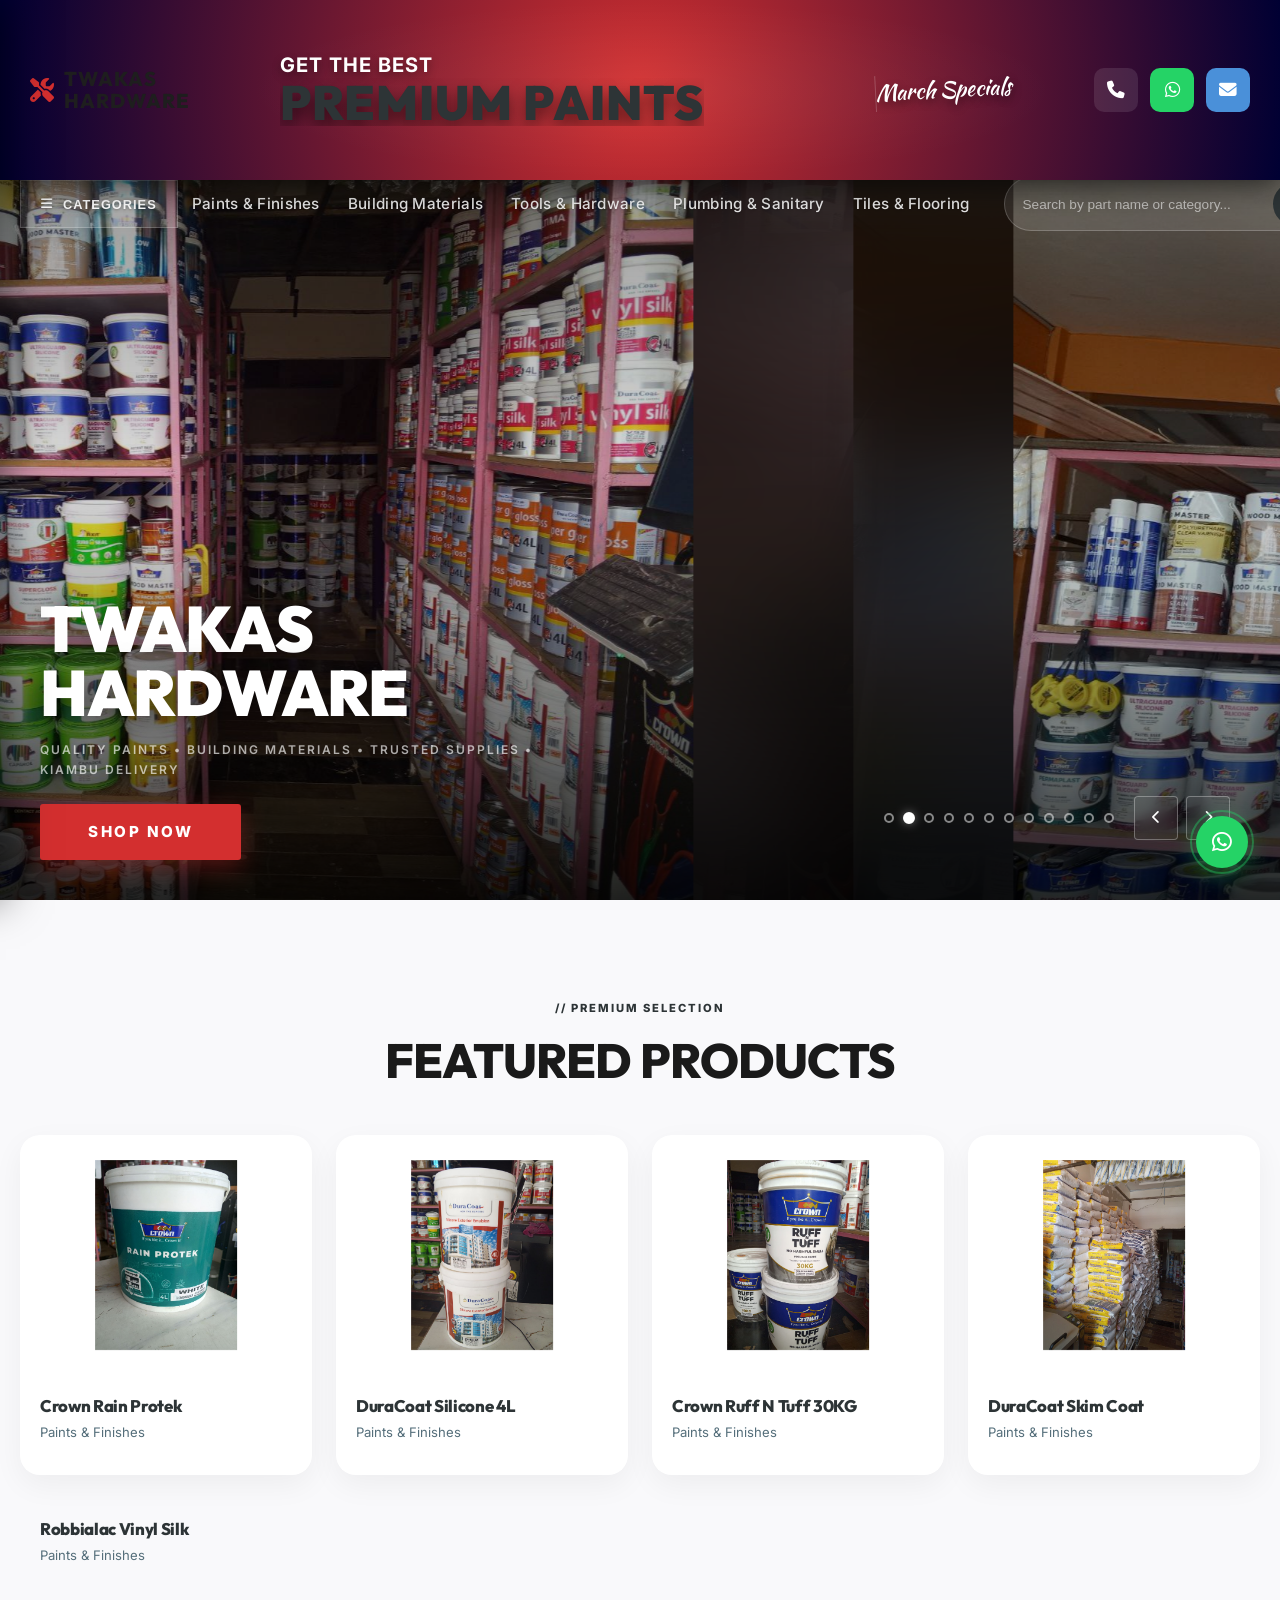
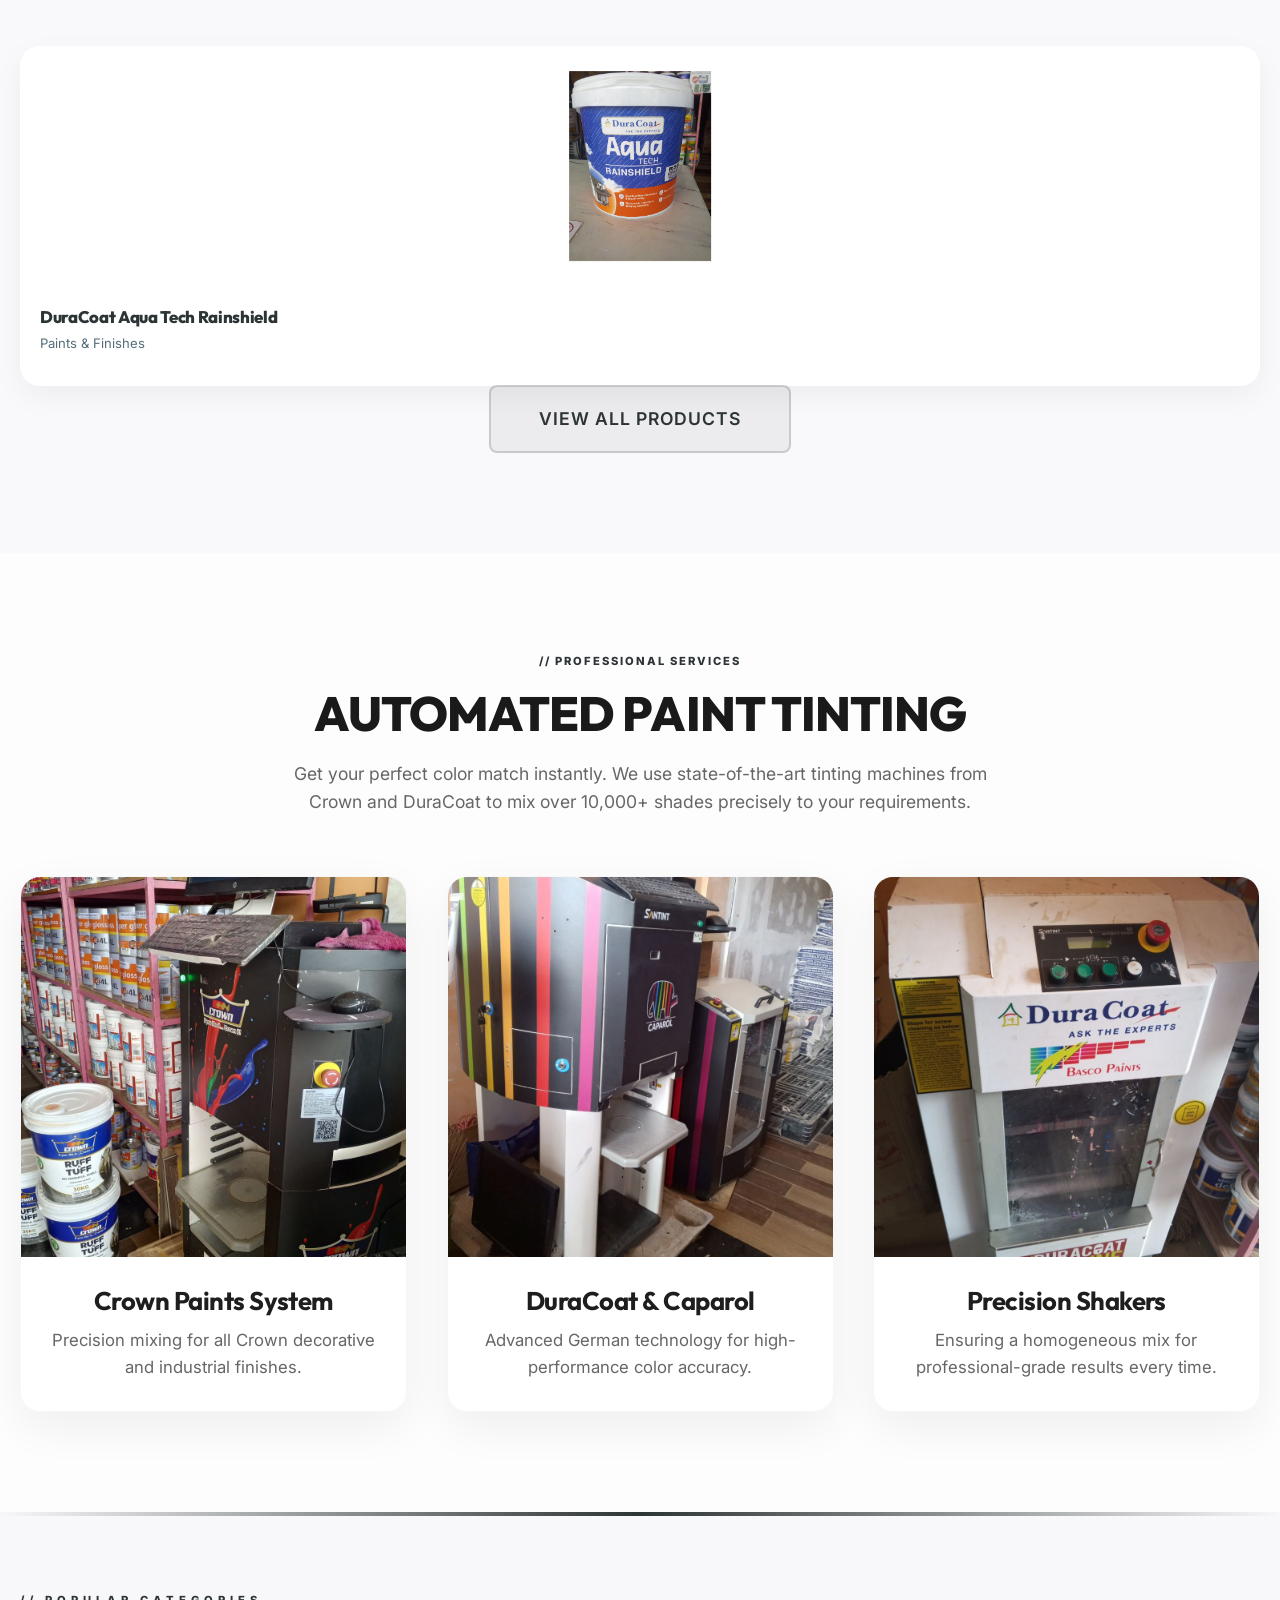
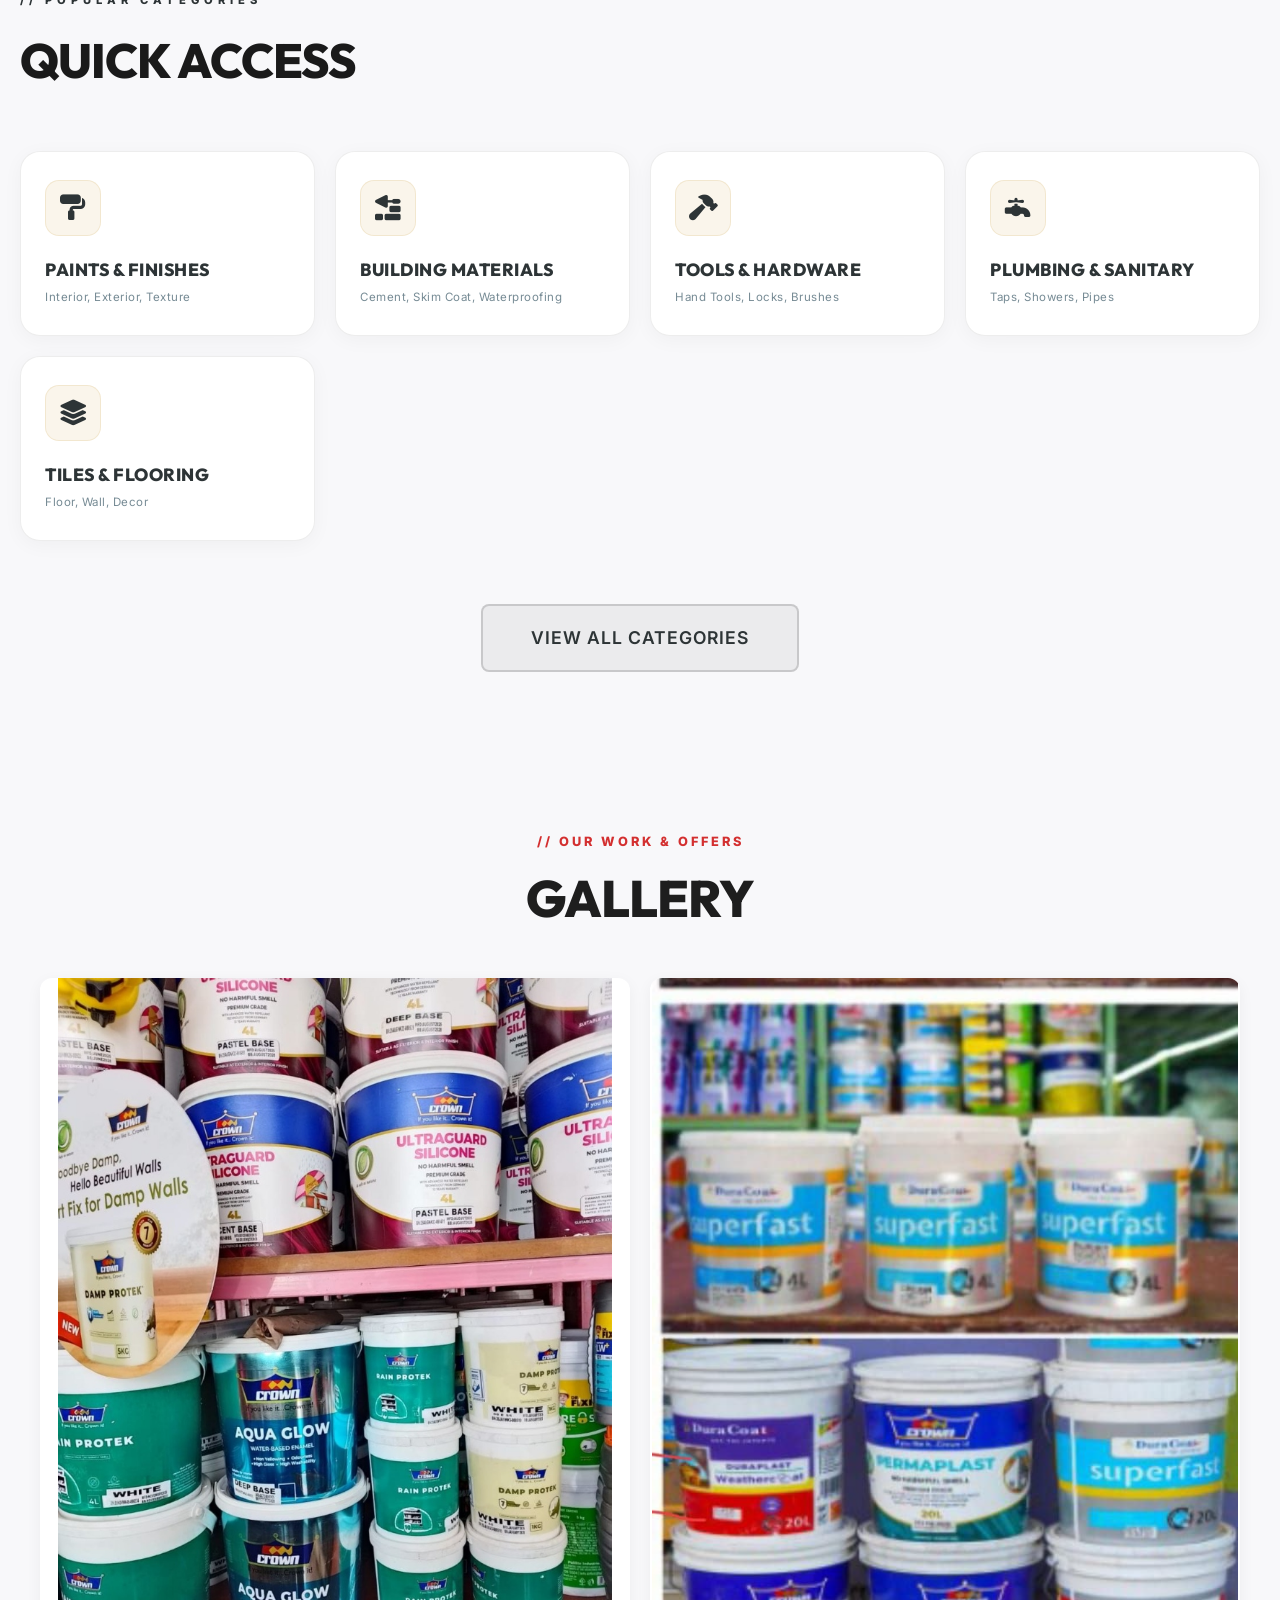
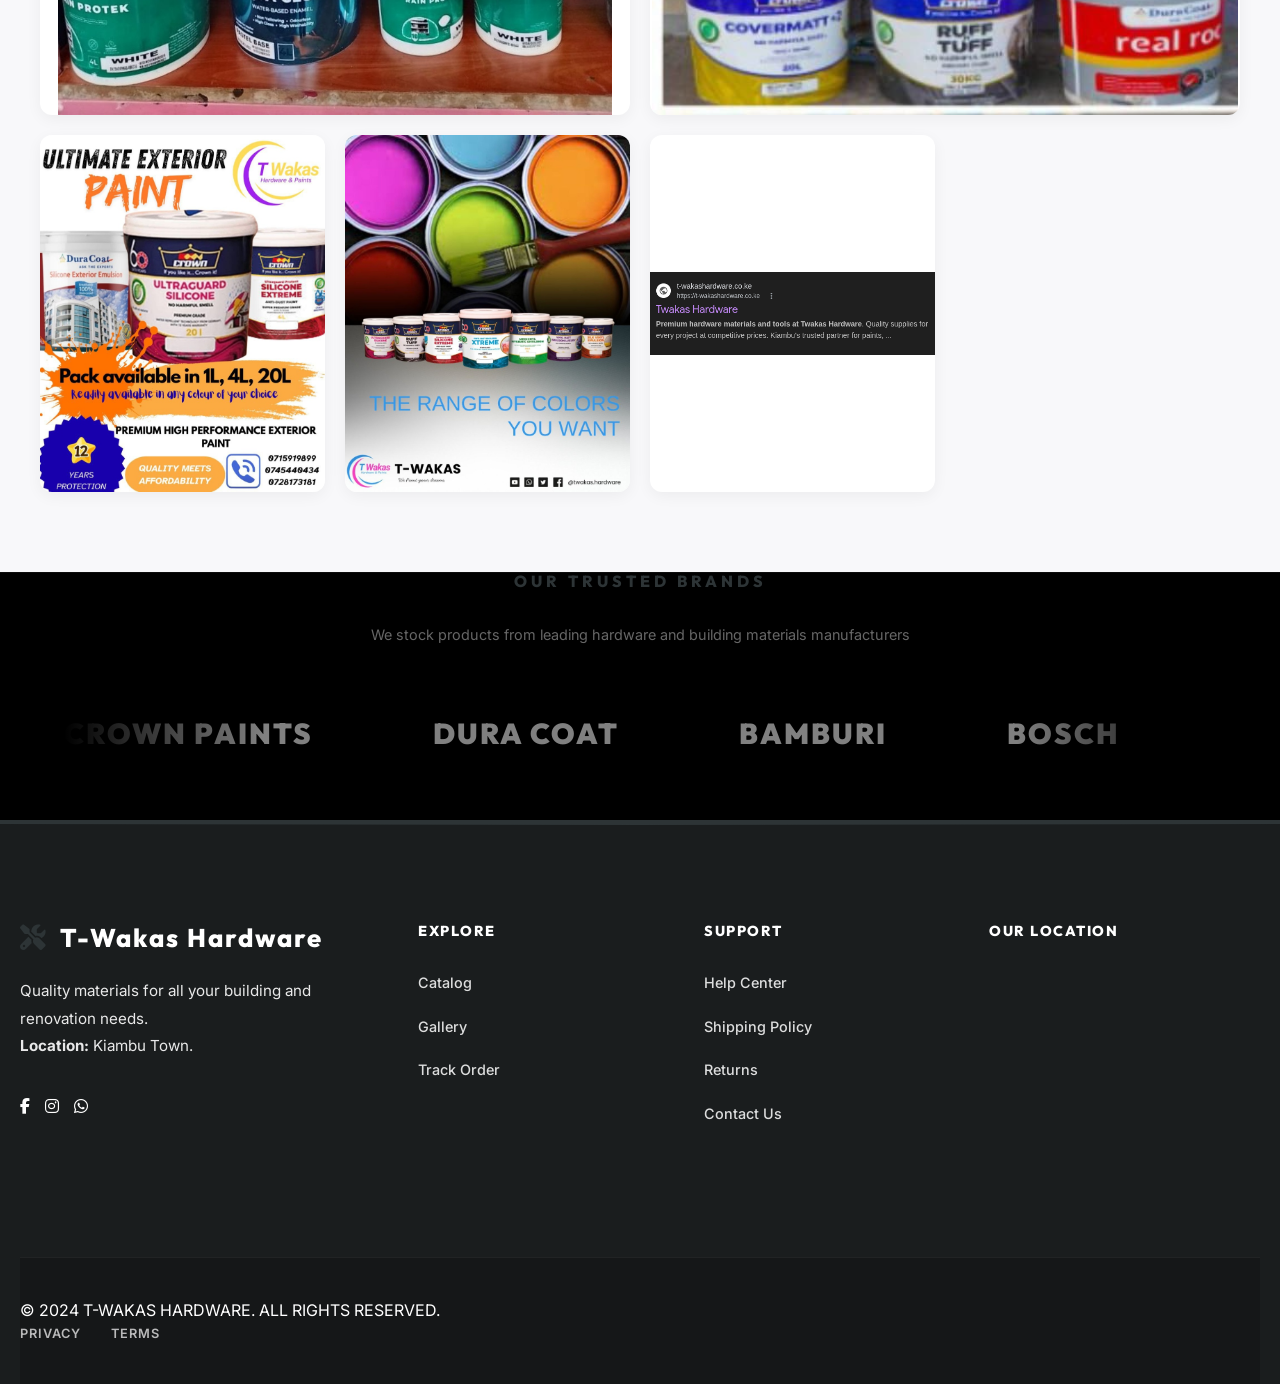
==== commit 601fa18d: "Branding update to T-Wakas Hardware, local SEO optimization for Kiambu, homepage layout improvements" ====
--- a/src/index.html
+++ b/src/index.html
@@ -4,26 +4,27 @@
 <head>
     <meta charset="UTF-8">
     <meta name="viewport" content="width=device-width, initial-scale=1.0">
+    <title>T-Wakas Hardware | Best Hardware in Kiambu Town</title>
     <meta name="description"
-        content="Premium hardware materials and tools at Twakas Hardware. Quality supplies for every project at competitive prices. Kiambu's trusted partner for paints, building materials, and tools.">
+        content="Premium hardware materials and tools at T-Wakas Hardware. Kiambu Town's trusted partner for paints, building materials, and tools. Serving Kiambu and all surrounding parts with quality supplies.">
     <meta name="keywords"
-        content="hardware stores Kiambu, building materials Kenya, Twakas Hardware, paints, tools, plumbing supplies">
-    <meta name="author" content="Twakas Hardware">
+        content="hardware stores Kiambu, building materials Kiambu Town, T-Wakas Hardware, paints Kiambu, tools Kiambu, plumbing supplies Kiambu, T-Wakas">
+    <meta name="author" content="T-Wakas Hardware">
 
     <!-- Open Graph / Facebook -->
     <meta property="og:type" content="website">
     <meta property="og:url" content="https://gracefulmotion.com/">
-    <meta property="og:title" content="Premium Hardware Supplies | Twakas Hardware">
+    <meta property="og:title" content="Premium Hardware Supplies | T-Wakas Hardware">
     <meta property="og:description"
-        content="Shop high-quality hardware materials, paints, and tools. Quality guaranteed, nationwide delivery.">
+        content="Shop high-quality hardware materials, paints, and tools at T-Wakas Hardware Kiambu. Quality guaranteed, reliable delivery in Kiambu and all parts.">
     <meta property="og:image" content="assets/images/products/hardware/crown-paints-assorted.jpg">
 
     <!-- Twitter -->
     <meta property="twitter:card" content="summary_large_image">
     <meta property="twitter:url" content="https://twakashardware.com/">
-    <meta property="twitter:title" content="Premium Hardware Supplies | Twakas Hardware">
+    <meta property="twitter:title" content="Premium Hardware Supplies | T-Wakas Hardware">
     <meta property="twitter:description"
-        content="Shop high-quality hardware materials, paints, and tools. Quality guaranteed, nationwide delivery.">
+        content="Shop high-quality hardware materials, paints, and tools at T-Wakas Hardware Kiambu. Quality guaranteed, reliable delivery in Kiambu and all parts.">
     <meta property="twitter:image" content="assets/images/products/hardware/crown-paints-assorted.jpg">
 
     <!-- Google Fonts -->
@@ -97,11 +98,6 @@
                     <span class="banner-part-name" id="bannerPartName">PAINTS & FINISHES</span>
                 </div>
 
-                <div class="banner-img-wrap">
-                    <img id="bannerPartImg" src="assets/images/products/hardware/photo_12_2026-03-09_04-54-32.jpg"
-                        alt="Hardware Supplies" loading="eager">
-                </div>
-
                 <span class="banner-specials-tag">March Specials</span>
             </div>
         </div>
@@ -296,14 +292,13 @@
             </div>
 
             <div class="featured-grid">
-                <!-- 1. Crown Walplast Skim Coat -->
+                <!-- 1. Crown Rain Protek -->
                 <div class="featured-card reveal-element reveal-from-left" data-delay="0">
                     <div class="featured-img-wrap">
-                        <img src="assets/images/products/hardware/CROWN WALPLAST SKIM COAT.jpg"
-                            alt="Crown Walplast Skim Coat">
+                        <img src="assets/images/products/hardware/CROWN RAIN PROTEK.jpg" alt="Crown Rain Protek">
                     </div>
                     <div class="featured-info">
-                        <h3>Crown Walplast Skim Coat</h3>
+                        <h3>Crown Rain Protek</h3>
                         <p>Paints & Finishes</p>
                     </div>
                 </div>
@@ -335,7 +330,7 @@
                 <!-- 4. DuraCoat Skim Coat -->
                 <div class="featured-card reveal-element reveal-zoom-in" data-delay="300">
                     <div class="featured-img-wrap">
-                        <img src="assets/images/products/hardware/DURACOAT SKIM COAT.jpg" alt="DuraCoat Skim Coat">
+                        <img src="assets/images/products/hardware/duracoat skim coat.jpg" alt="DuraCoat Skim Coat">
                     </div>
                     <div class="featured-info">
                         <h3>DuraCoat Skim Coat</h3>
@@ -348,14 +343,15 @@
                 </div>
             </div>
 
-            <!-- 5. Masonry Trowel Set -->
+            <!-- 5. DuraCoat Aqua Tech Rainshield -->
             <div class="featured-card reveal-element reveal-from-left" data-delay="0">
                 <div class="featured-img-wrap">
-                    <img src="assets/images/products/hardware/ROLLER COVER.jpg" alt="Professional Masonry Trowel Set">
+                    <img src="assets/images/products/hardware/DURACOAT AQUA TECH RAINSHIELD.jpg"
+                        alt="DuraCoat Aqua Tech Rainshield">
                 </div>
                 <div class="featured-info">
-                    <h3>Masonry Trowel Set</h3>
-                    <p>Tools & Hardware</p>
+                    <h3>DuraCoat Aqua Tech Rainshield</h3>
+                    <p>Paints & Finishes</p>
                 </div>
             </div>
         </div>
@@ -418,23 +414,6 @@
     </section>
 
     <!-- Wide Promotional Banner (Header Style) -->
-    <section class="wide-promo-banner reveal-element reveal-from-bottom">
-        <div class="wide-banner-col" id="wideBanner">
-            <div id="wideBannerInner">
-                <div class="banner-text-group">
-                    <span class="banner-prefix">Explore our</span>
-                    <span class="banner-part-name" id="widePartName">BUILDING TOOLS</span>
-                </div>
-
-                <div class="banner-img-wrap">
-                    <img id="widePartImg" src="assets/images/products/hardware/photo_26_2026-03-09_04-54-32.jpg"
-                        alt="Building Tools">
-                </div>
-
-                <span class="banner-specials-tag">Available Now</span>
-            </div>
-        </div>
-    </section>
 
     <!-- Quick Categories Section -->
     <section class="quick-categories" id="categories-section">
@@ -518,27 +497,27 @@
             <div class="gallery-grid">
                 <!-- Gallery Item 1 -->
                 <div class="gallery-item">
-                    <img src="assets/images/gallery/media__1773056524225.jpg" alt="Gallery Image 1"
-                        class="gallery-image" loading="lazy">
+                    <img src="assets/images/gallery/gallery_1.jpg" alt="T-Wakas Hardware Display" class="gallery-image"
+                        loading="lazy">
                 </div>
                 <!-- Gallery Item 2 -->
                 <div class="gallery-item">
-                    <img src="assets/images/gallery/media__1773056533521.jpg" alt="Gallery Image 2"
+                    <img src="assets/images/gallery/gallery_logo_1.png" alt="T-Wakas Hardware Logo and Contact"
                         class="gallery-image" loading="lazy">
                 </div>
                 <!-- Gallery Item 3 -->
                 <div class="gallery-item">
-                    <img src="assets/images/gallery/media__1773056539193.jpg" alt="Gallery Image 3"
+                    <img src="assets/images/gallery/gallery_2.jpg" alt="T-Wakas Hardware Paint Stock"
                         class="gallery-image" loading="lazy">
                 </div>
                 <!-- Gallery Item 4 -->
                 <div class="gallery-item">
-                    <img src="assets/images/gallery/media__1773056545107.jpg" alt="Gallery Image 4"
-                        class="gallery-image" loading="lazy">
+                    <img src="assets/images/gallery/gallery_3.jpg" alt="T-Wakas Hardware Products" class="gallery-image"
+                        loading="lazy">
                 </div>
                 <!-- Gallery Item 5 -->
                 <div class="gallery-item">
-                    <img src="assets/images/gallery/media__1773056549736.jpg" alt="Gallery Image 5"
+                    <img src="assets/images/gallery/gallery_logo_2.png" alt="T-Wakas Hardware Colors"
                         class="gallery-image" loading="lazy">
                 </div>
             </div>
@@ -580,8 +559,8 @@
                 <!-- Brand -->
                 <div class="footer-col footer-brand">
                     <h2 class="logo">
-                        <i class="fas fa-car-side"></i>
-                        <span>Twakas Hardware</span>
+                        <i class="fas fa-tools"></i>
+                        <span>T-Wakas Hardware</span>
                     </h2>
                     <p class="footer-desc">
                         Quality materials for all your building and renovation needs.<br>
@@ -618,19 +597,20 @@
                     </ul>
                 </div>
 
-                <!-- Newsletter -->
-                <div class="footer-col footer-newsletter">
-                    <h3>NEWSLETTER</h3>
-                    <p>Subcribe for exclusive building tips and offers.</p>
-                    <form class="newsletter-form">
-                        <input type="email" placeholder="Email Address">
-                        <button type="submit" class="btn btn-primary">JOIN</button>
-                    </form>
+                <!-- Map -->
+                <div class="footer-col footer-map">
+                    <h3>OUR LOCATION</h3>
+                    <div class="footer-map-wrapper">
+                        <iframe
+                            src="https://www.google.com/maps/embed?pb=!1m14!1m12!1m3!1d310.9905084087045!2d36.8258599865818!3d-1.1683033655776986!2m3!1f0!2f0!3f0!3m2!1i1024!2i768!4f13.1!5e1!3m2!1sen!2ske!4v1773469736393!5m2!1sen!2ske"
+                            width="100%" height="200" style="border:0;" allowfullscreen="" loading="lazy"
+                            referrerpolicy="no-referrer-when-downgrade"></iframe>
+                    </div>
                 </div>
             </div>
 
             <div class="footer-bottom">
-                <p>&copy; 2024 TWAKAS HARDWARE. ALL RIGHTS RESERVED.</p>
+                <p>&copy; 2024 T-WAKAS HARDWARE. ALL RIGHTS RESERVED.</p>
                 <div class="footer-legal">
                     <a href="#">PRIVACY</a>
                     <a href="#">TERMS</a>
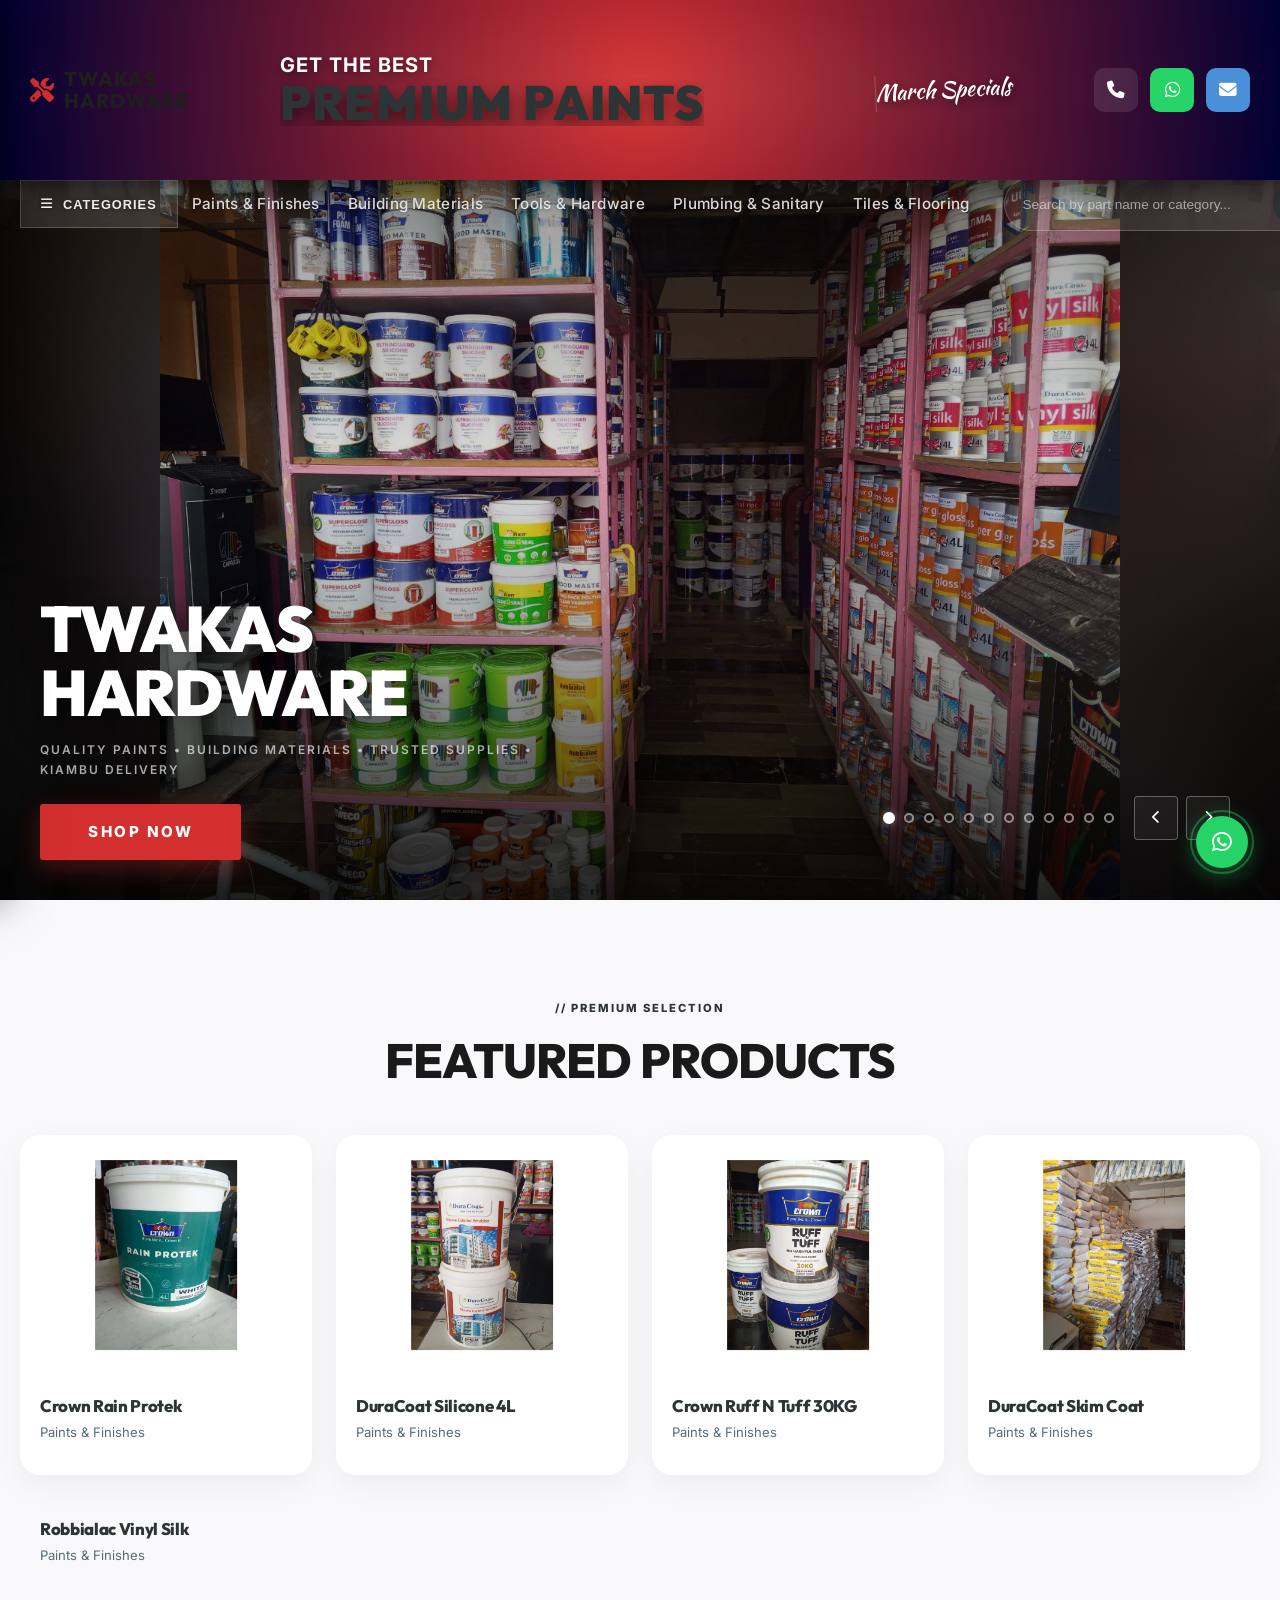
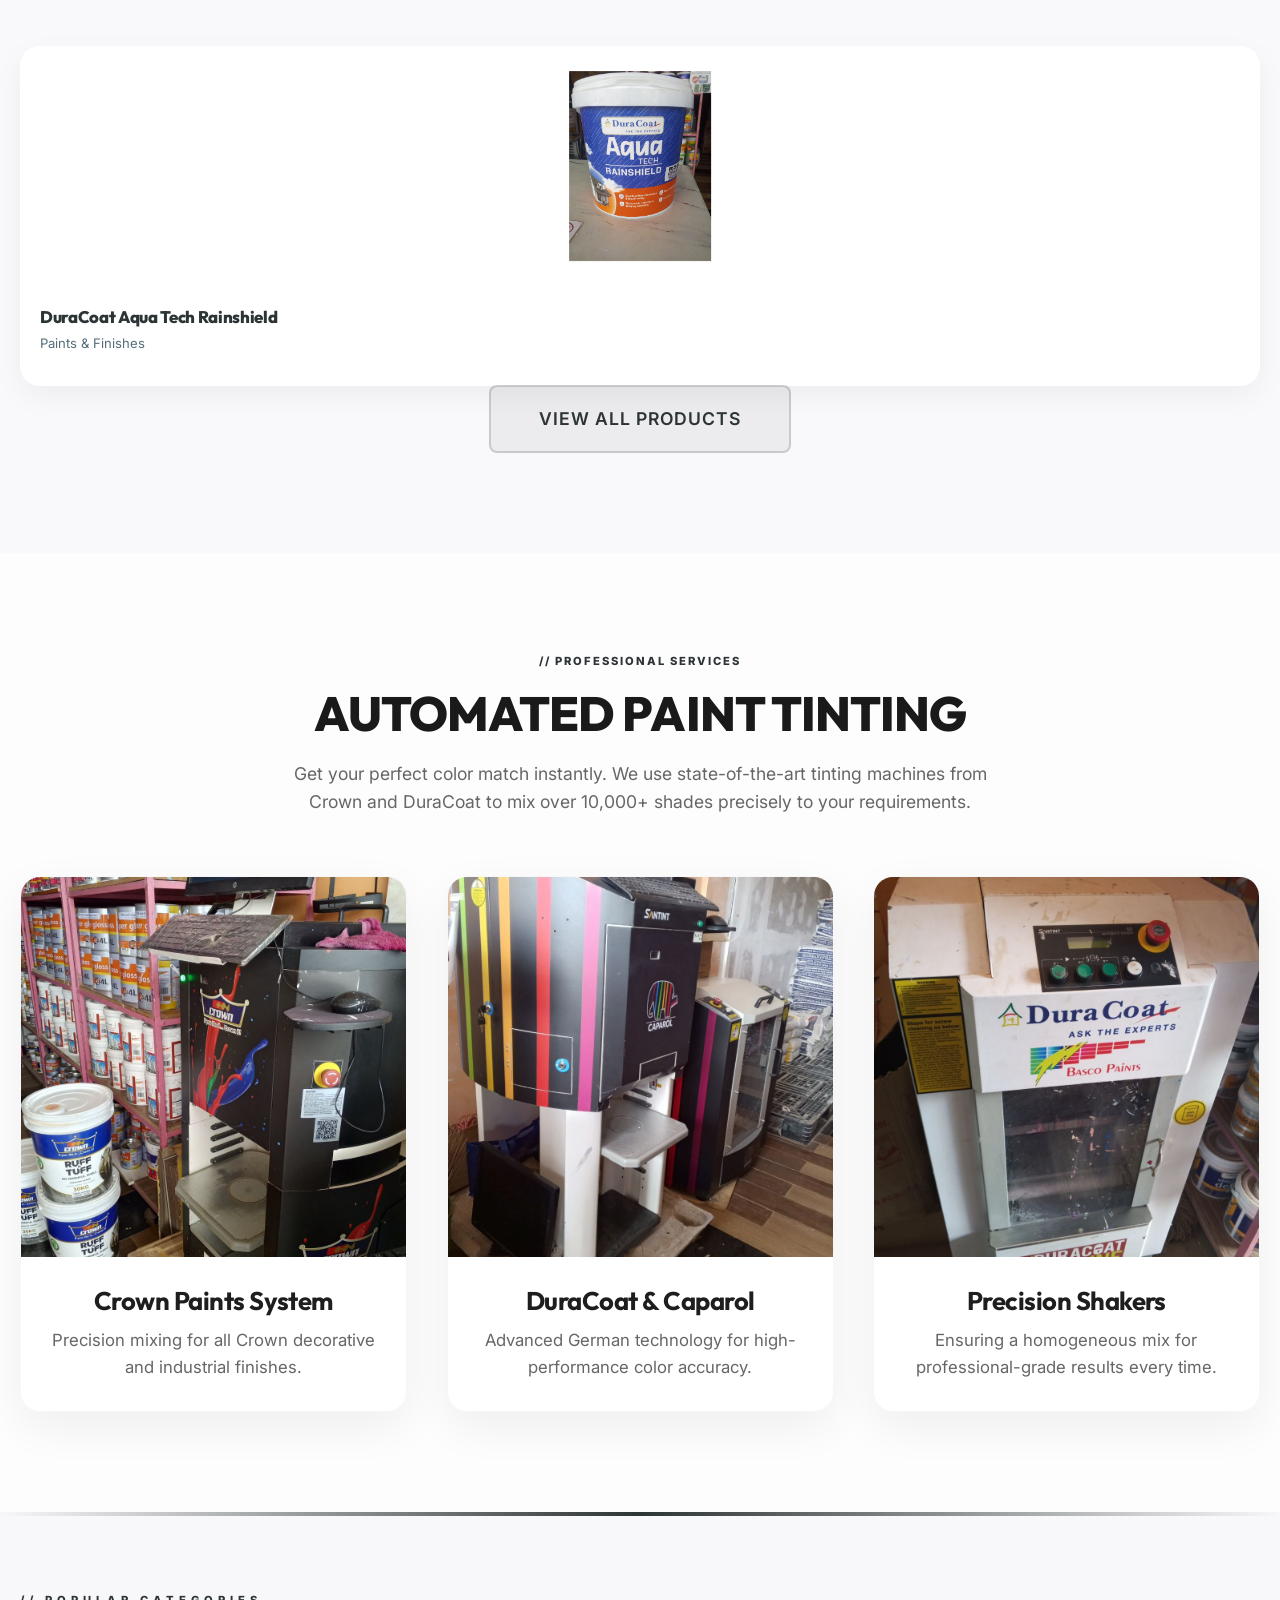
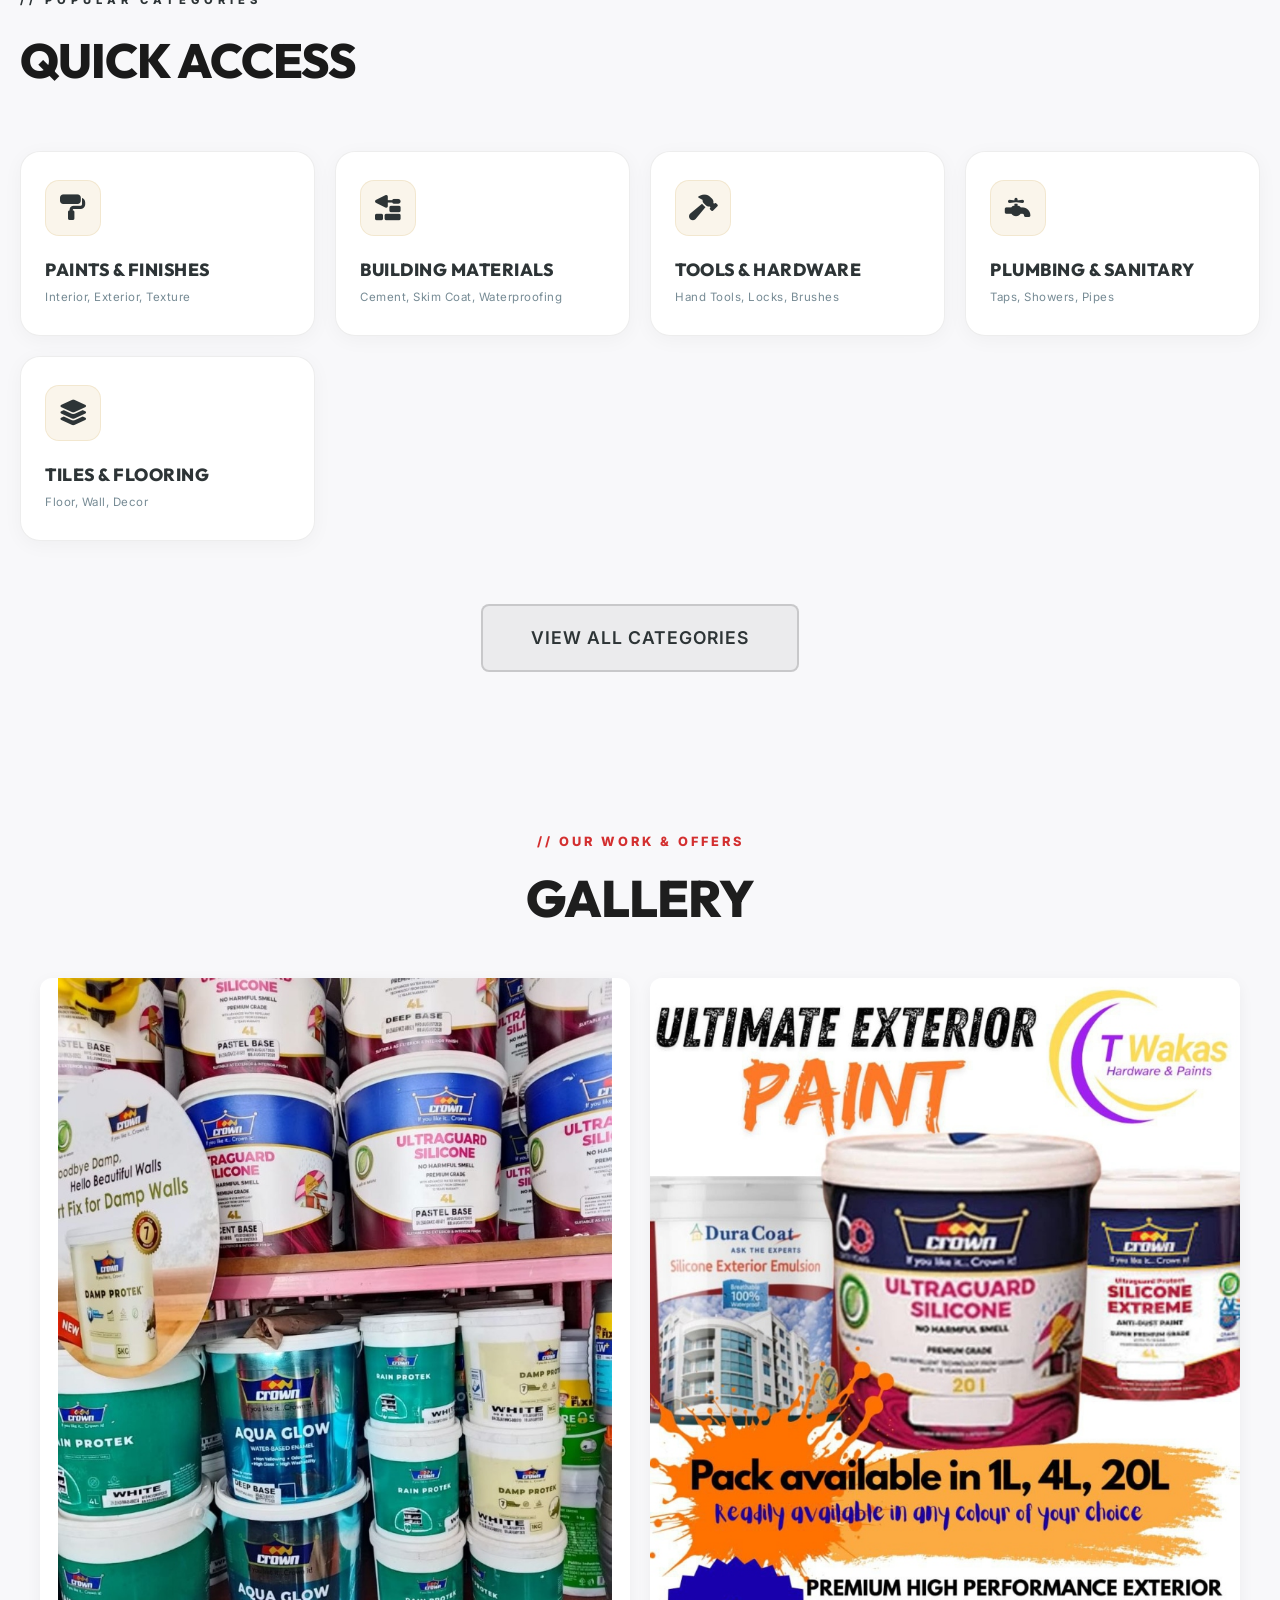
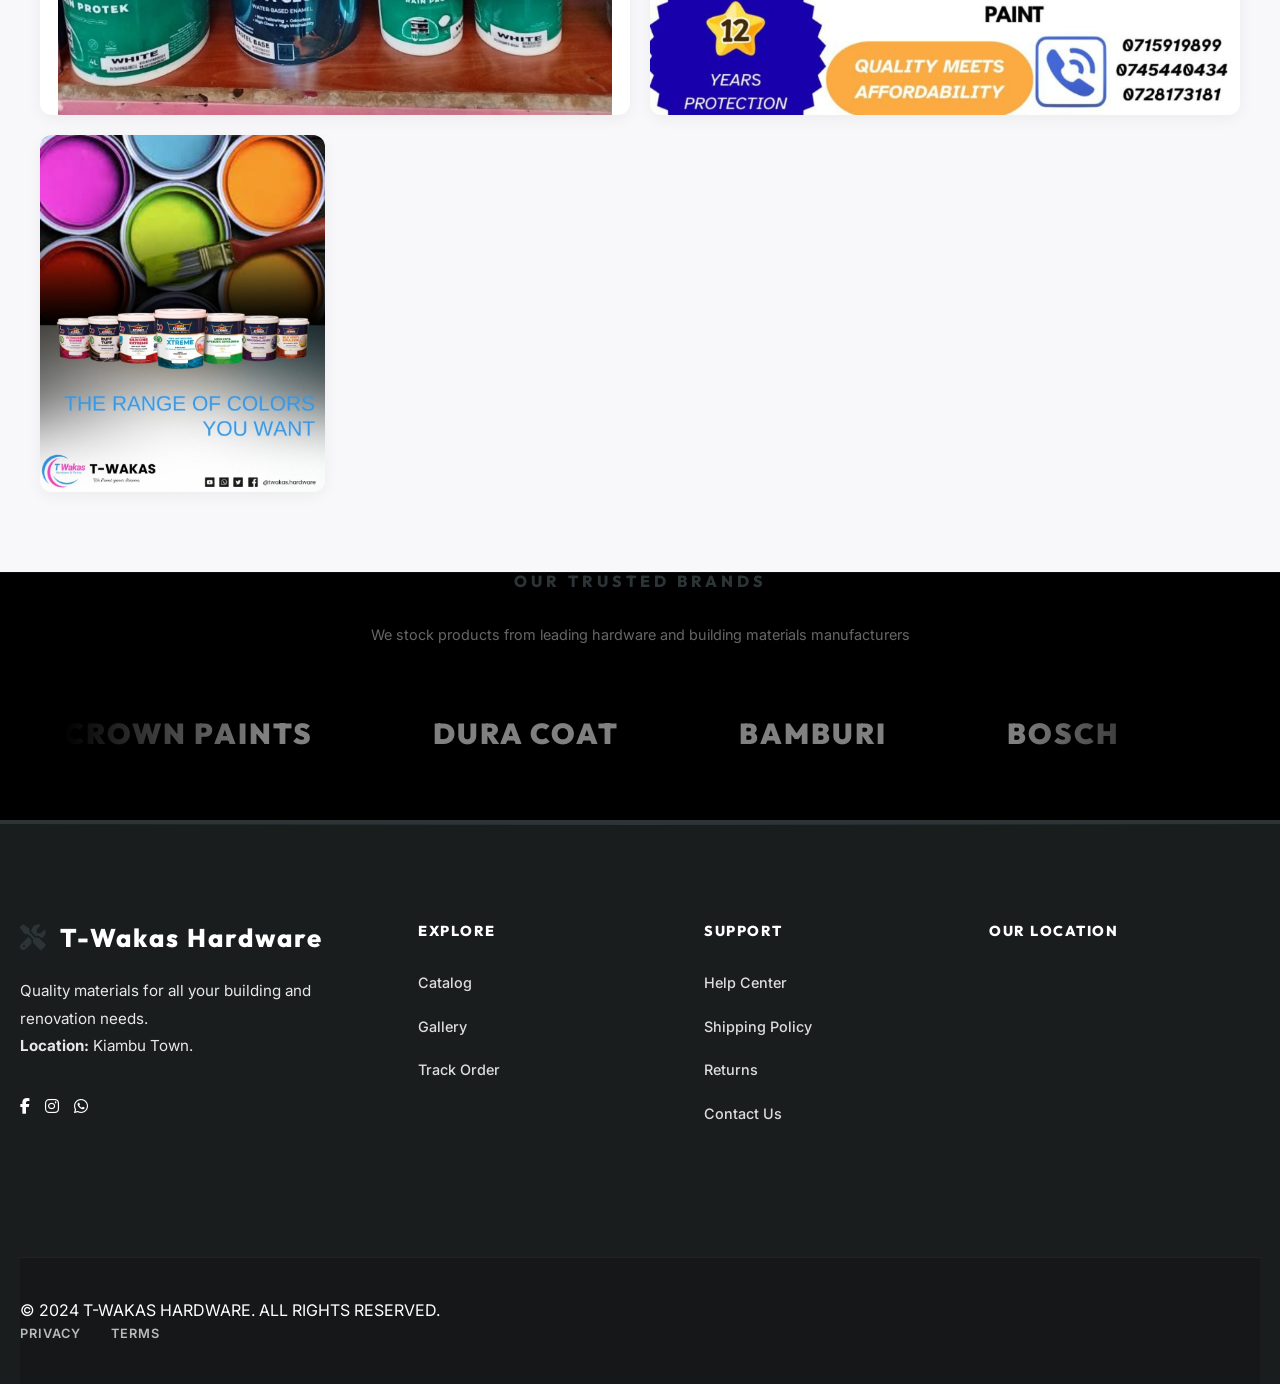
==== commit 442b455b: "Updated hero carousel to fade transition and removed reference images from gallery." ====
--- a/src/index.html
+++ b/src/index.html
@@ -500,11 +500,6 @@
                     <img src="assets/images/gallery/gallery_1.jpg" alt="T-Wakas Hardware Display" class="gallery-image"
                         loading="lazy">
                 </div>
-                <!-- Gallery Item 2 -->
-                <div class="gallery-item">
-                    <img src="assets/images/gallery/gallery_logo_1.png" alt="T-Wakas Hardware Logo and Contact"
-                        class="gallery-image" loading="lazy">
-                </div>
                 <!-- Gallery Item 3 -->
                 <div class="gallery-item">
                     <img src="assets/images/gallery/gallery_2.jpg" alt="T-Wakas Hardware Paint Stock"
@@ -514,11 +509,6 @@
                 <div class="gallery-item">
                     <img src="assets/images/gallery/gallery_3.jpg" alt="T-Wakas Hardware Products" class="gallery-image"
                         loading="lazy">
-                </div>
-                <!-- Gallery Item 5 -->
-                <div class="gallery-item">
-                    <img src="assets/images/gallery/gallery_logo_2.png" alt="T-Wakas Hardware Colors"
-                        class="gallery-image" loading="lazy">
                 </div>
             </div>
         </div>
--- a/src/styles/components/hero.css
+++ b/src/styles/components/hero.css
@@ -26,22 +26,24 @@
     position: absolute;
     inset: 0;
     z-index: 1;
-    display: flex;
-    width: 400%;
-    /* 4 slides = 400% */
     height: 100%;
-    transition: transform 0.8s cubic-bezier(0.4, 0, 0.2, 1);
-    will-change: transform;
 }
 
 .hero-bg-slide {
-    position: relative;
-    flex: 0 0 25%;
-    /* Each slide is 1/4 of the container */
-    width: 25%;
+    position: absolute;
+    inset: 0;
+    width: 100%;
     height: 100%;
     overflow: hidden;
     background: #111;
+    opacity: 0;
+    transition: opacity 1.2s cubic-bezier(0.4, 0, 0.2, 1);
+    z-index: 1;
+}
+
+.hero-bg-slide.active {
+    opacity: 1;
+    z-index: 2;
 }
 
 /* Background Blur Layer (For Web Portrait images in Landscape container) */
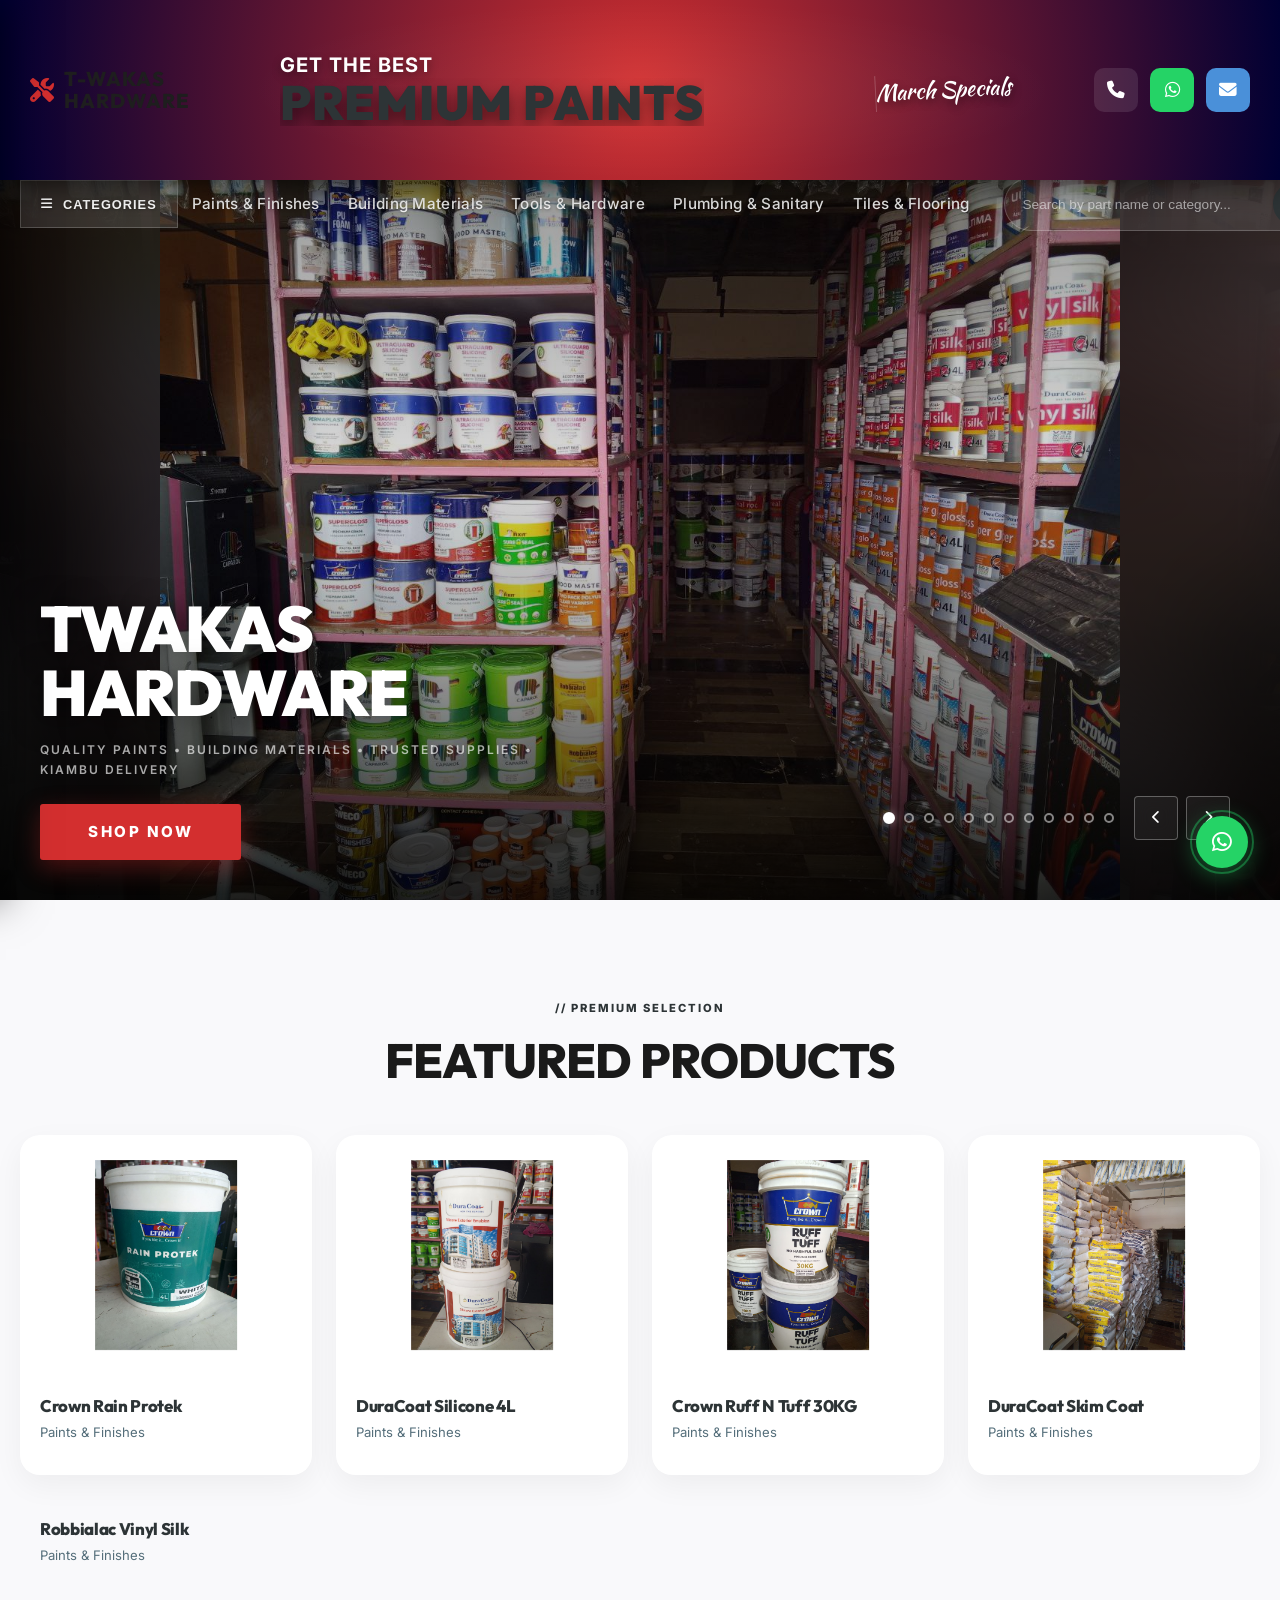
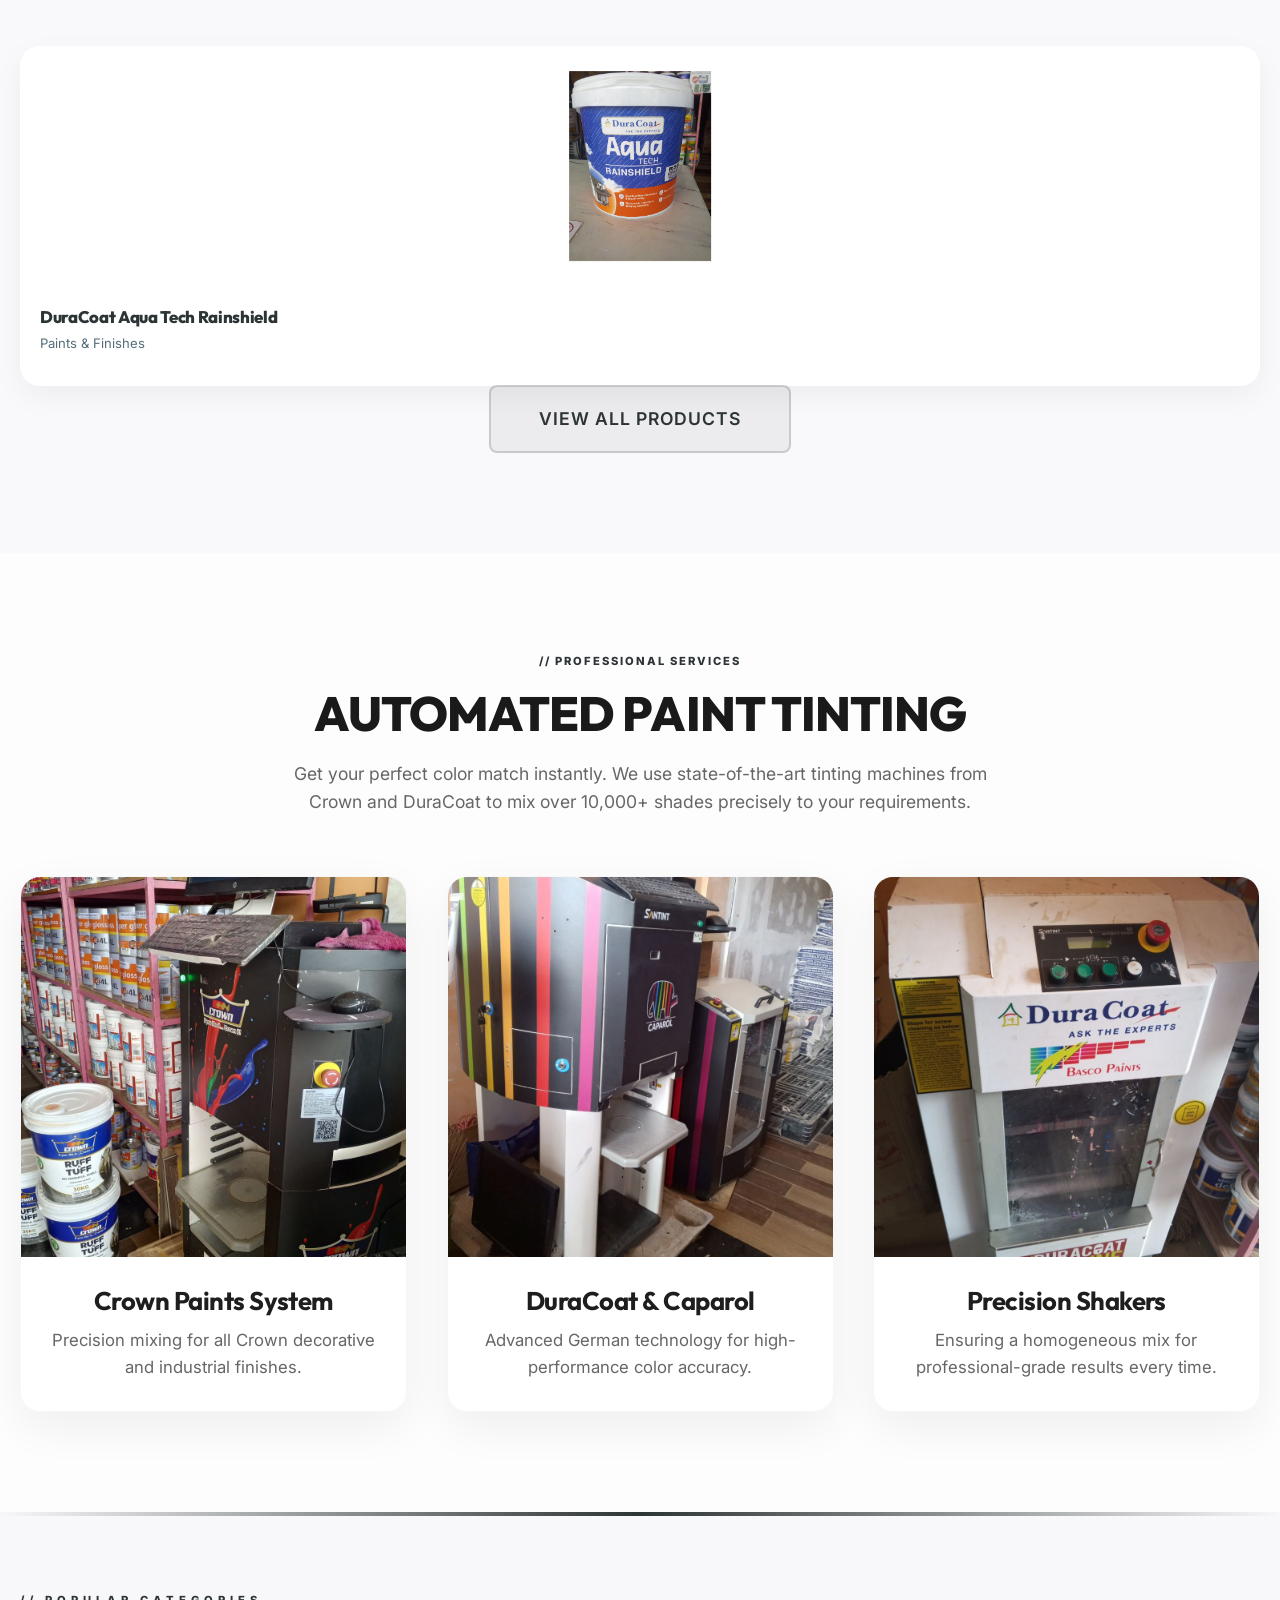
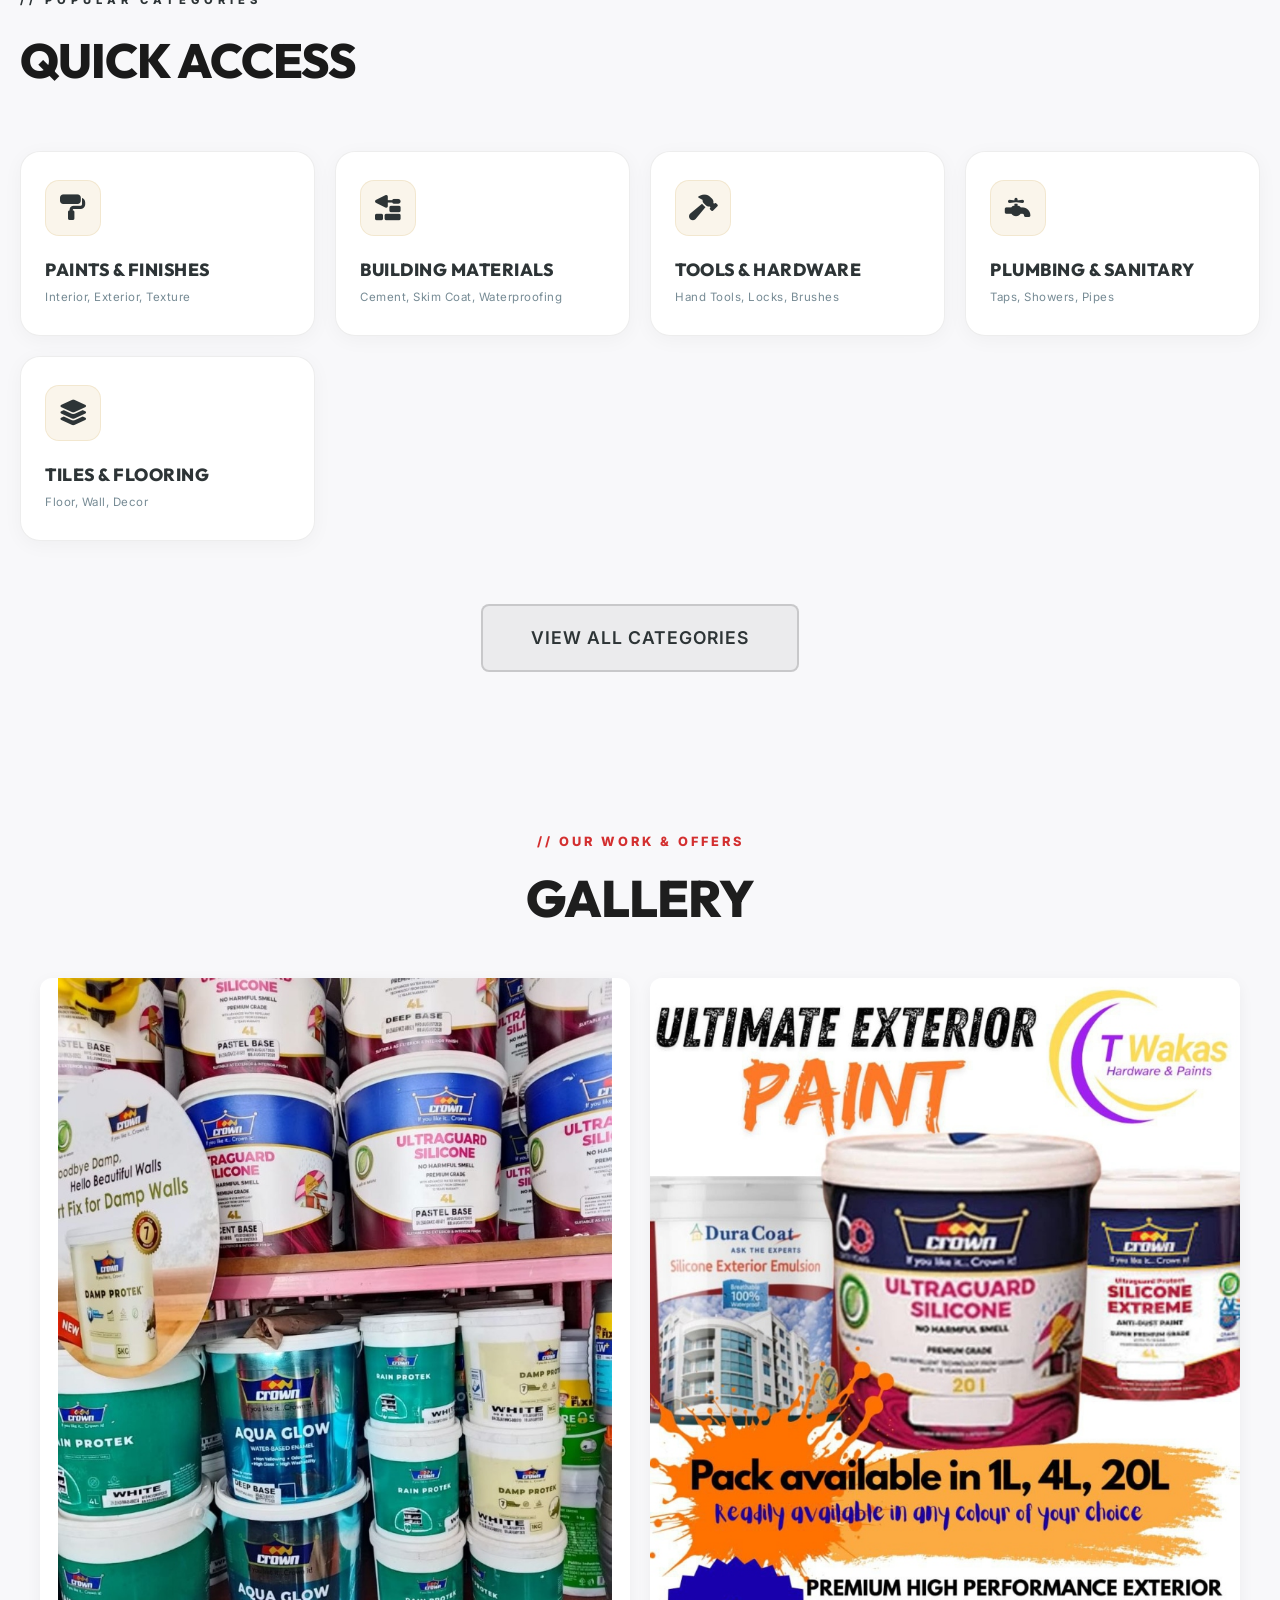
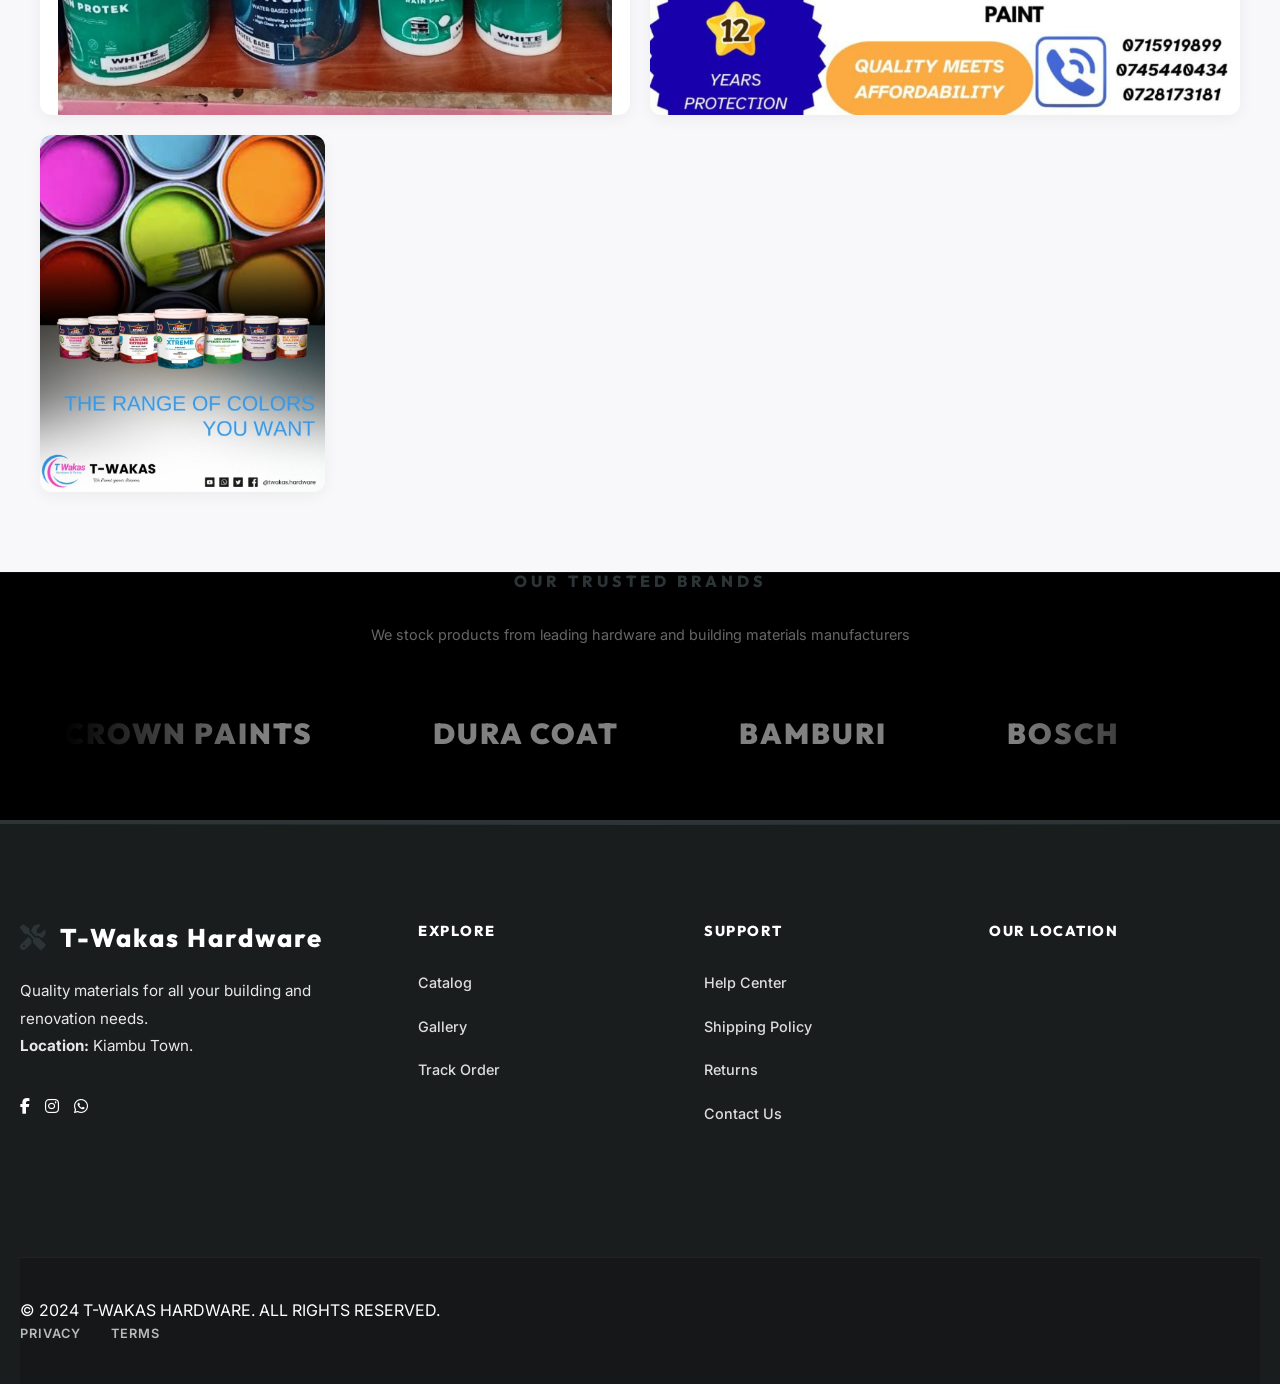
==== commit d4061e32: "Final branding consistency fixes for T-Wakas Hardware across manifest, cart, and header." ====
--- a/src/index.html
+++ b/src/index.html
@@ -83,11 +83,11 @@
     <div class="header-top-bar">
 
         <!-- Logo -->
-        <a href="index.html" class="header-logo-col" aria-label="Twakas Hardware Home">
+        <a href="index.html" class="header-logo-col" aria-label="T-Wakas Hardware Home">
             <i class="fas fa-tools" style="font-size: 1.5rem; color: #d32f2f; margin-right: 10px;"></i>
             <h1
                 style="font-size: 1.25rem; font-weight: 800; text-transform: uppercase; letter-spacing: 1px; color: #1e1e1e; margin: 0;">
-                Twakas Hardware</h1>
+                T-Wakas Hardware</h1>
         </a>
 
         <!-- Animated Banner Column -->
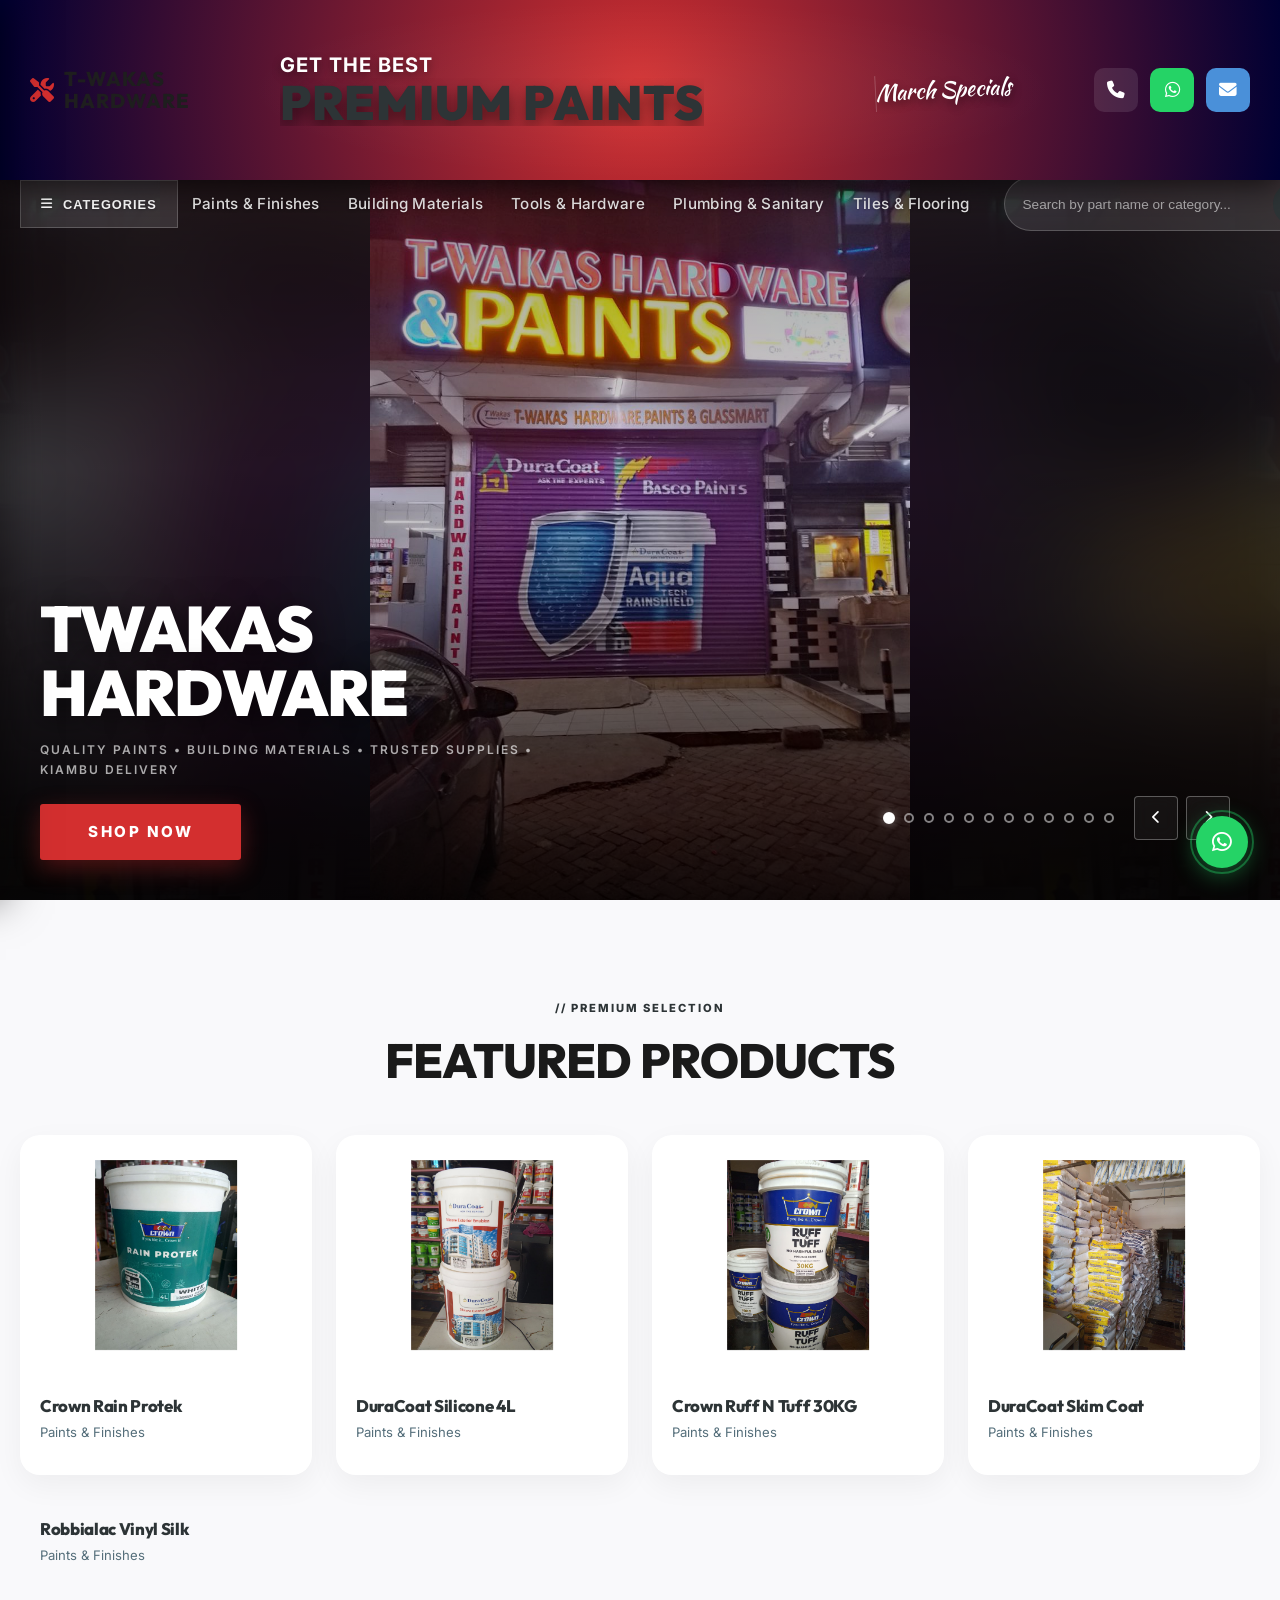
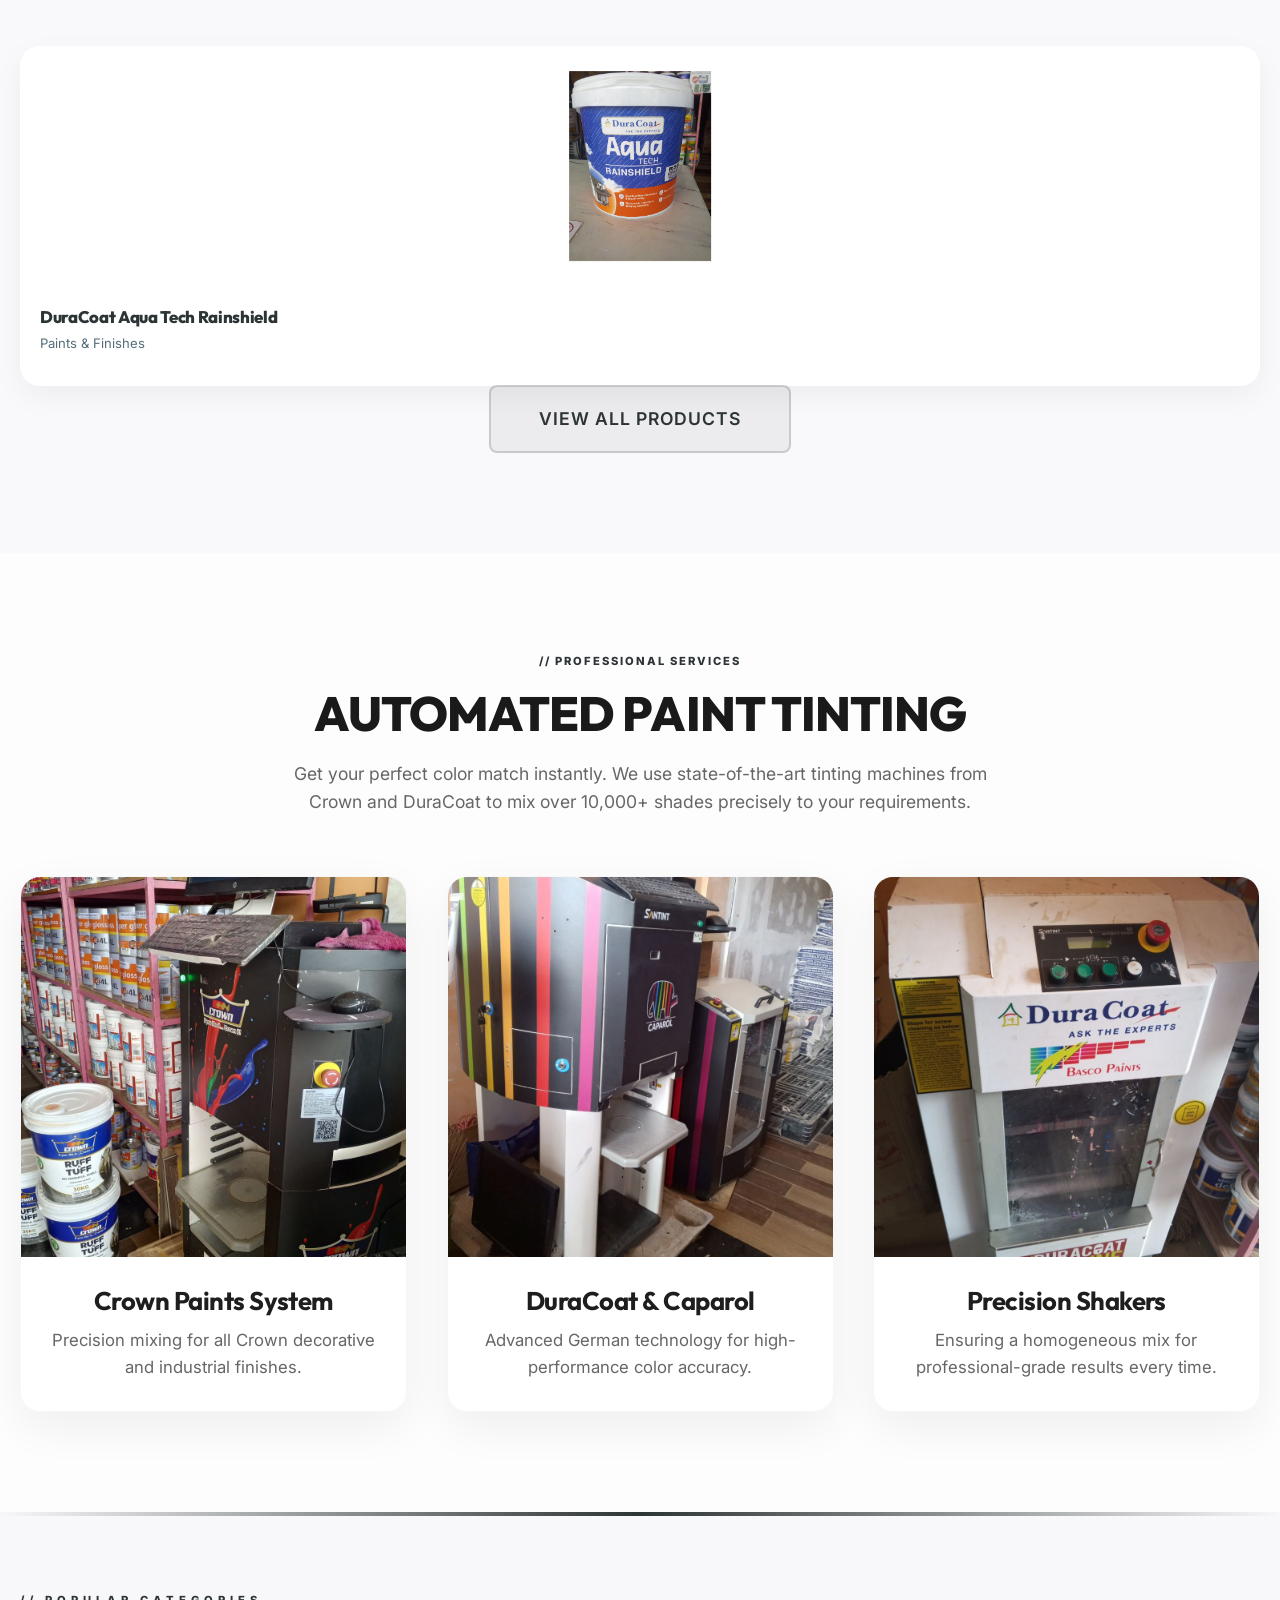
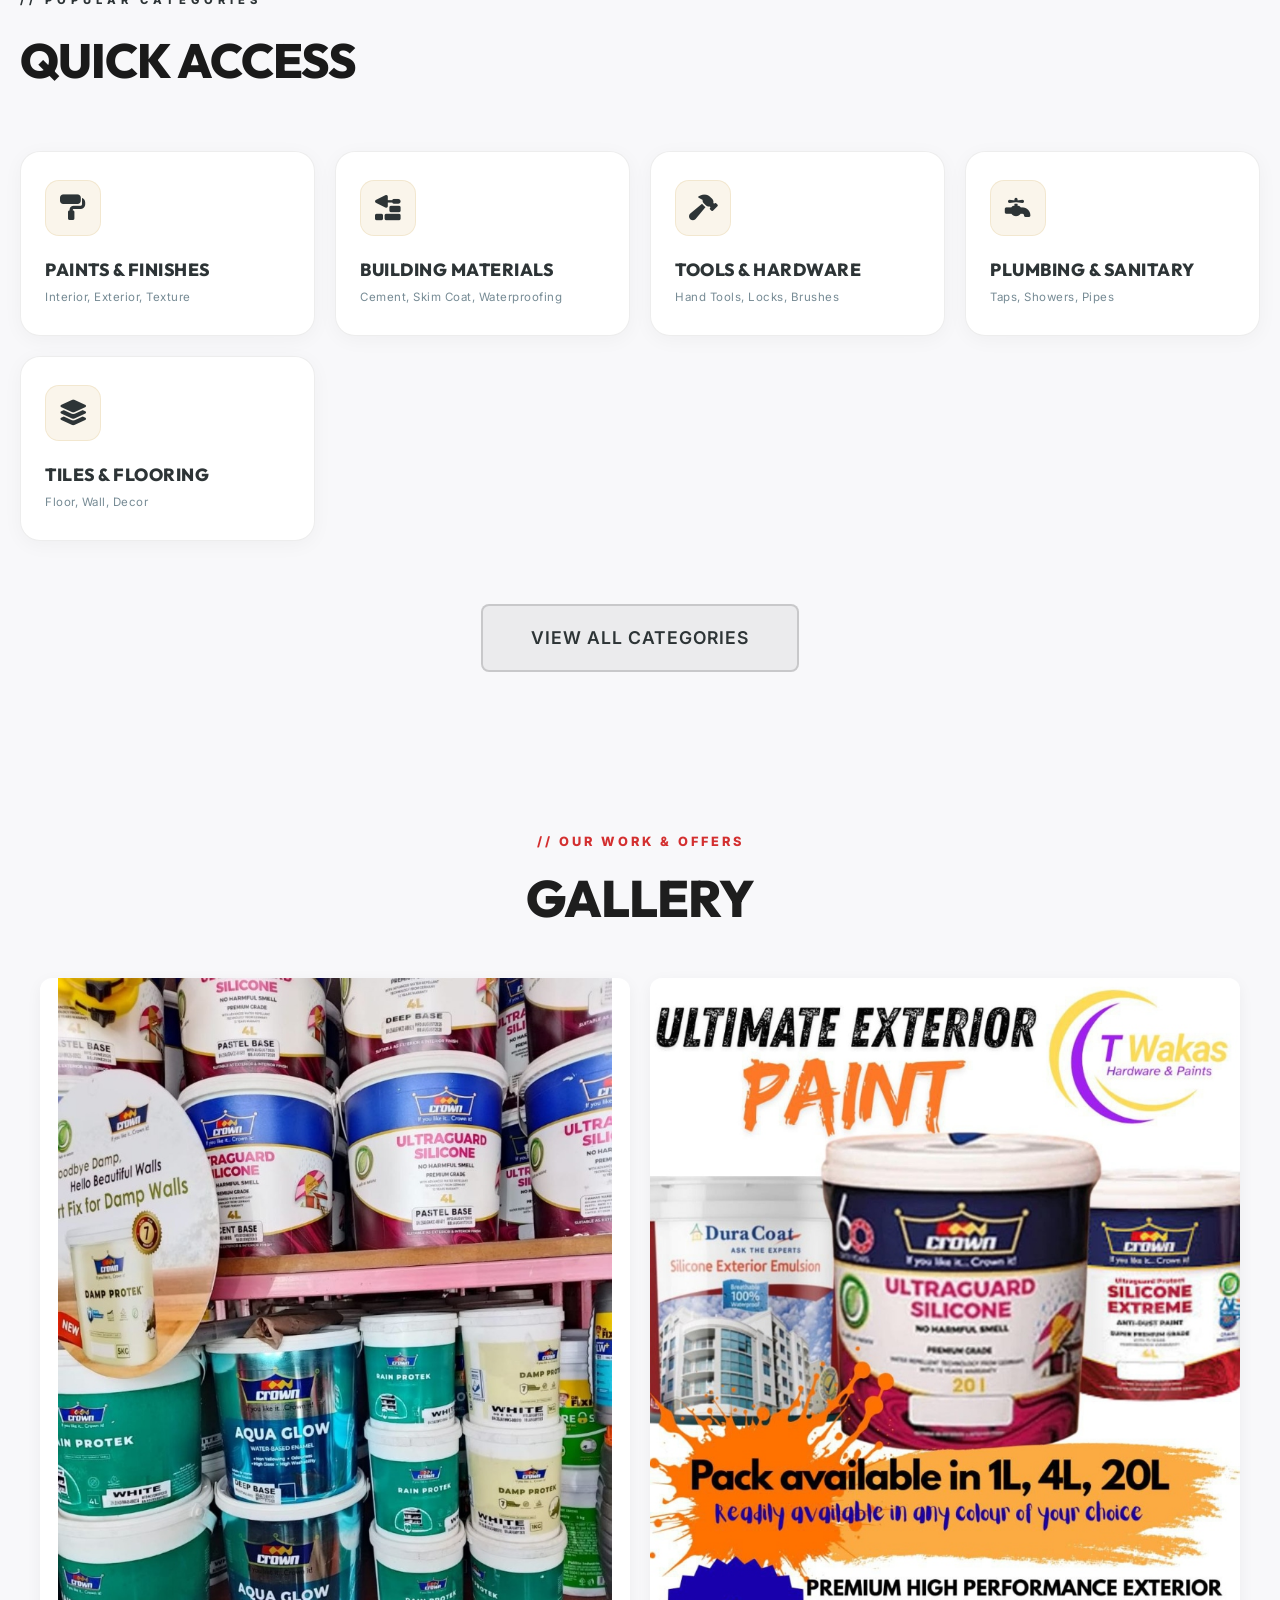
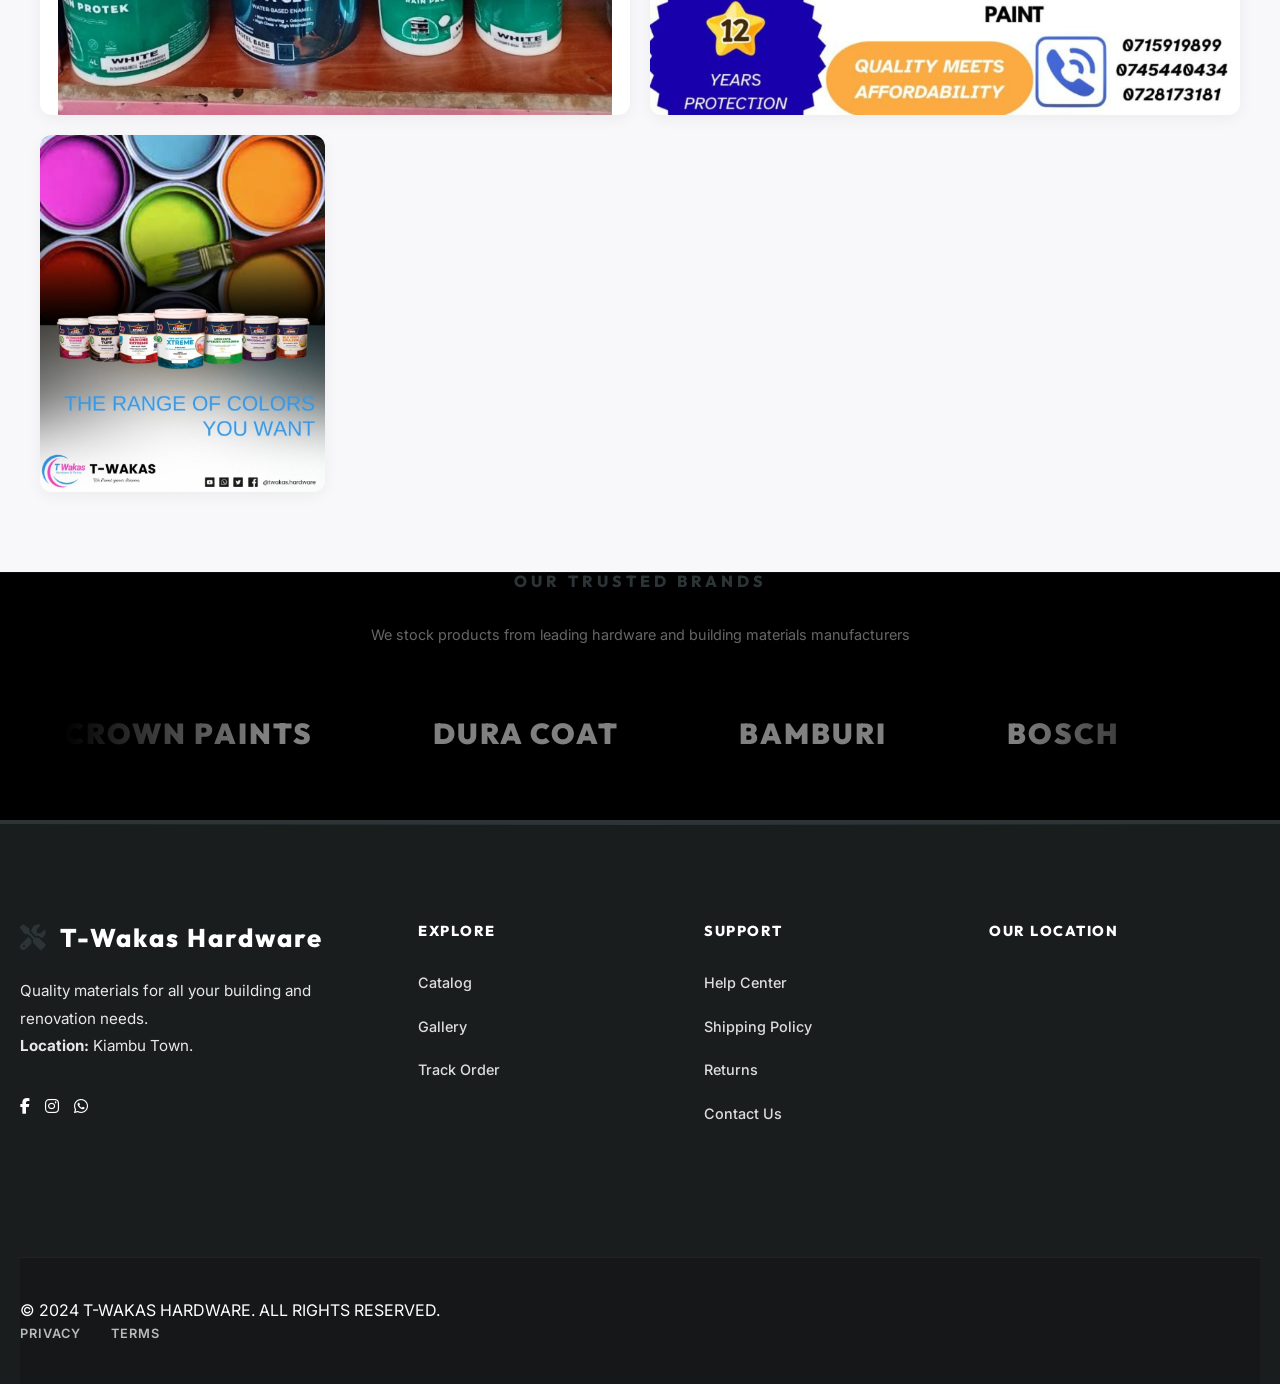
==== commit 8ae9abe8: "Set 1.jpg as primary hero slide and removed missing images." ====
--- a/src/index.html
+++ b/src/index.html
@@ -194,51 +194,47 @@
         <div class="hero-slides" id="heroSlides">
             <!-- Slide 1 -->
             <div class="hero-bg-slide active"
+                style="background-image: url('assets/images/hero/1.jpg'); background-position: center;">
+            </div>
+            <!-- Slide 2 -->
+            <div class="hero-bg-slide"
+                style="background-image: url('assets/images/hero/photo_2026-03-14_08-46-45.jpg'); background-position: center;">
+            </div>
+            <!-- Slide 3 -->
+            <div class="hero-bg-slide"
+                style="background-image: url('assets/images/hero/photo_2026-03-14_08-46-47.jpg'); background-position: center;">
+            </div>
+            <!-- Slide 4 -->
+            <div class="hero-bg-slide"
+                style="background-image: url('assets/images/hero/photo_2026-03-14_08-46-50.jpg'); background-position: center;">
+            </div>
+            <!-- Slide 5 -->
+            <div class="hero-bg-slide"
+                style="background-image: url('assets/images/hero/photo_2026-03-14_08-46-51.jpg'); background-position: center;">
+            </div>
+            <!-- Slide 6 -->
+            <div class="hero-bg-slide"
+                style="background-image: url('assets/images/hero/photo_2026-03-14_08-46-53.jpg'); background-position: center;">
+            </div>
+            <!-- Slide 7 -->
+            <div class="hero-bg-slide"
+                style="background-image: url('assets/images/hero/photo_2026-03-14_08-47-21.jpg'); background-position: center;">
+            </div>
+            <!-- Slide 8 -->
+            <div class="hero-bg-slide"
+                style="background-image: url('assets/images/hero/photo_2026-03-14_08-46-46 (2).jpg'); background-position: center;">
+            </div>
+            <!-- Slide 9 -->
+            <div class="hero-bg-slide"
                 style="background-image: url('assets/images/hero/photo_2026-03-09_06-14-38.jpg'); background-position: center;">
             </div>
-            <!-- Slide 2 -->
-            <div class="hero-bg-slide"
-                style="background-image: url('assets/images/hero/photo_2026-03-09_06-14-55.jpg'); background-position: center;">
-            </div>
-            <!-- Slide 3 -->
+            <!-- Slide 10 -->
             <div class="hero-bg-slide"
                 style="background-image: url('assets/images/hero/photo_2026-03-09_06-15-09.jpg'); background-position: center;">
             </div>
-            <!-- Slide 4 -->
+            <!-- Slide 11 -->
             <div class="hero-bg-slide"
                 style="background-image: url('assets/images/hero/photo_2026-03-09_06-24-50.jpg'); background-position: center;">
-            </div>
-            <!-- Slide 5 -->
-            <div class="hero-bg-slide"
-                style="background-image: url('assets/images/hero/photo_2026-03-14_08-46-45.jpg'); background-position: center;">
-            </div>
-            <!-- Slide 6 -->
-            <div class="hero-bg-slide"
-                style="background-image: url('assets/images/hero/photo_2026-03-14_08-46-46.jpg'); background-position: center;">
-            </div>
-            <!-- Slide 7 -->
-            <div class="hero-bg-slide"
-                style="background-image: url('assets/images/hero/photo_2026-03-14_08-46-47.jpg'); background-position: center;">
-            </div>
-            <!-- Slide 8 -->
-            <div class="hero-bg-slide"
-                style="background-image: url('assets/images/hero/photo_2026-03-14_08-46-50.jpg'); background-position: center;">
-            </div>
-            <!-- Slide 9 -->
-            <div class="hero-bg-slide"
-                style="background-image: url('assets/images/hero/photo_2026-03-14_08-46-51.jpg'); background-position: center;">
-            </div>
-            <!-- Slide 10 -->
-            <div class="hero-bg-slide"
-                style="background-image: url('assets/images/hero/photo_2026-03-14_08-46-53.jpg'); background-position: center;">
-            </div>
-            <!-- Slide 11 -->
-            <div class="hero-bg-slide"
-                style="background-image: url('assets/images/hero/photo_2026-03-14_08-47-21.jpg'); background-position: center;">
-            </div>
-            <!-- Slide 12 -->
-            <div class="hero-bg-slide"
-                style="background-image: url('assets/images/hero/photo_2026-03-14_08-46-46 (2).jpg'); background-position: center;">
             </div>
         </div>
 
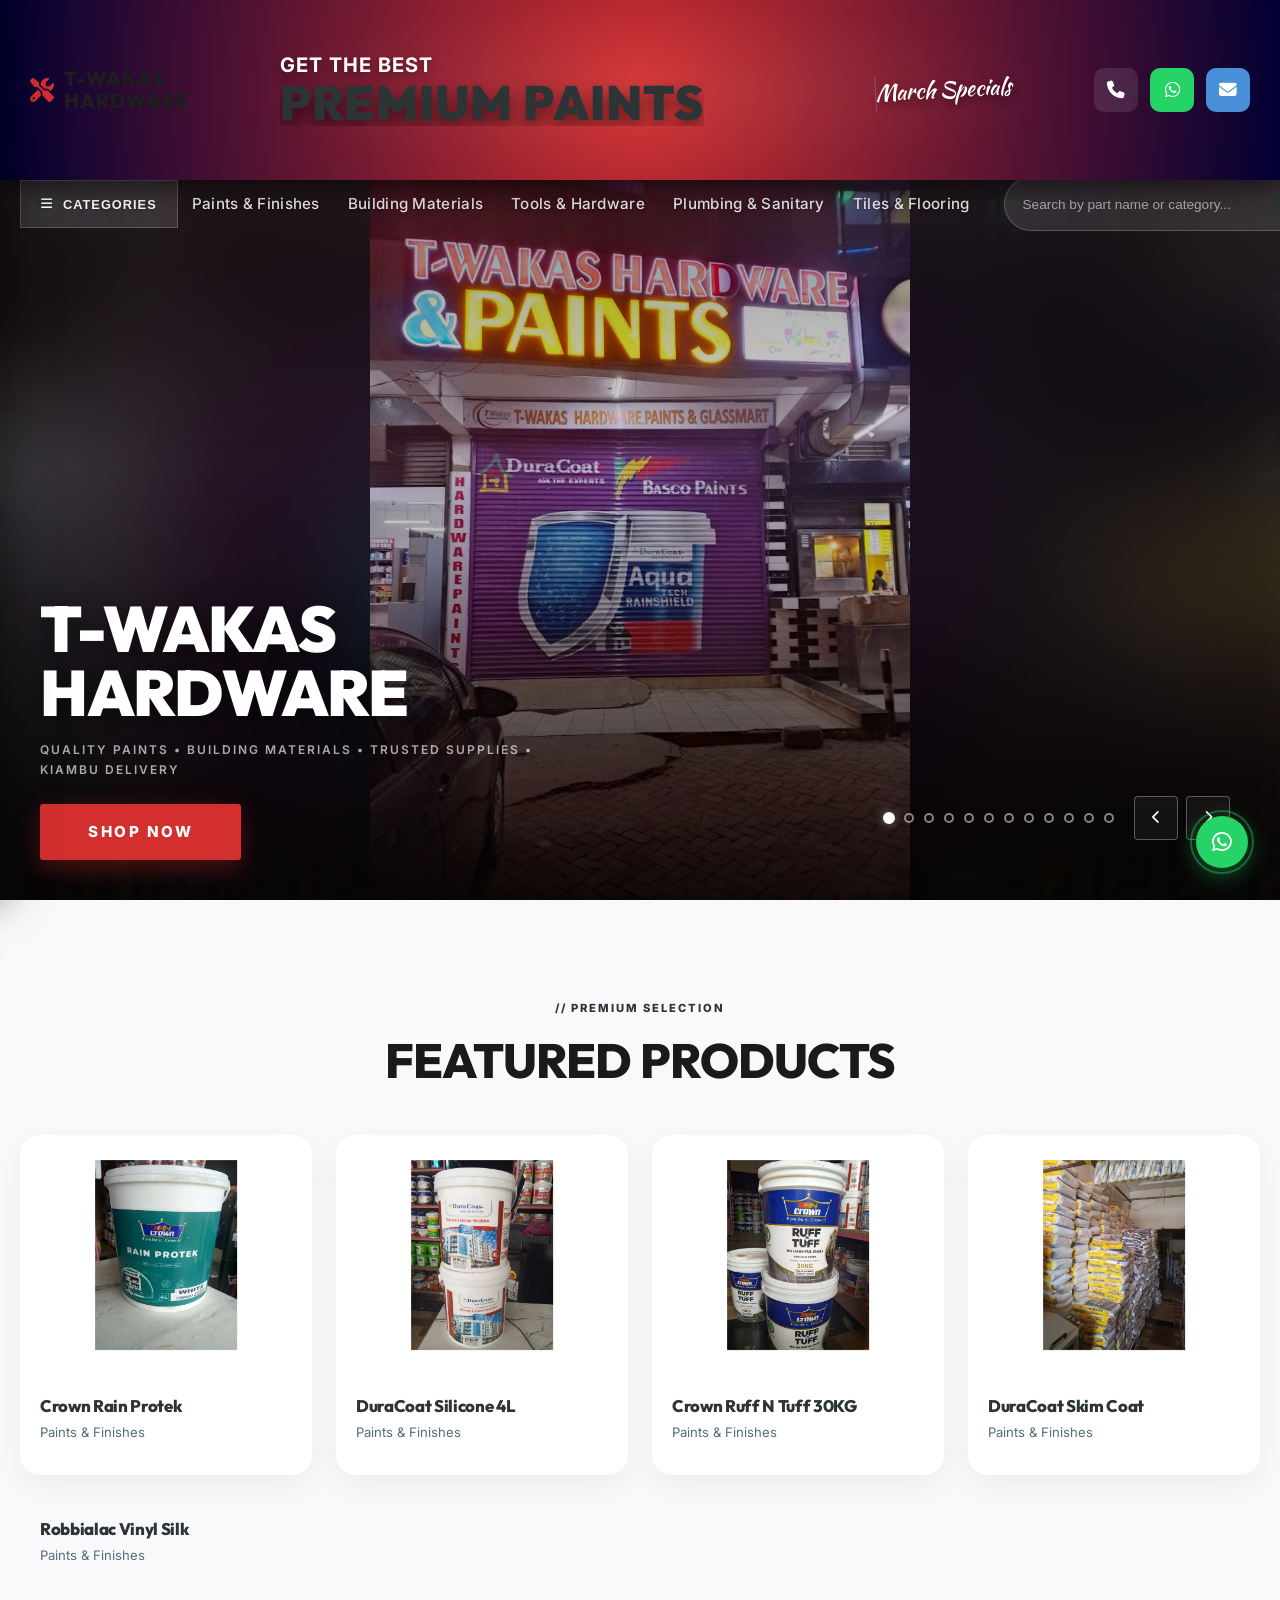
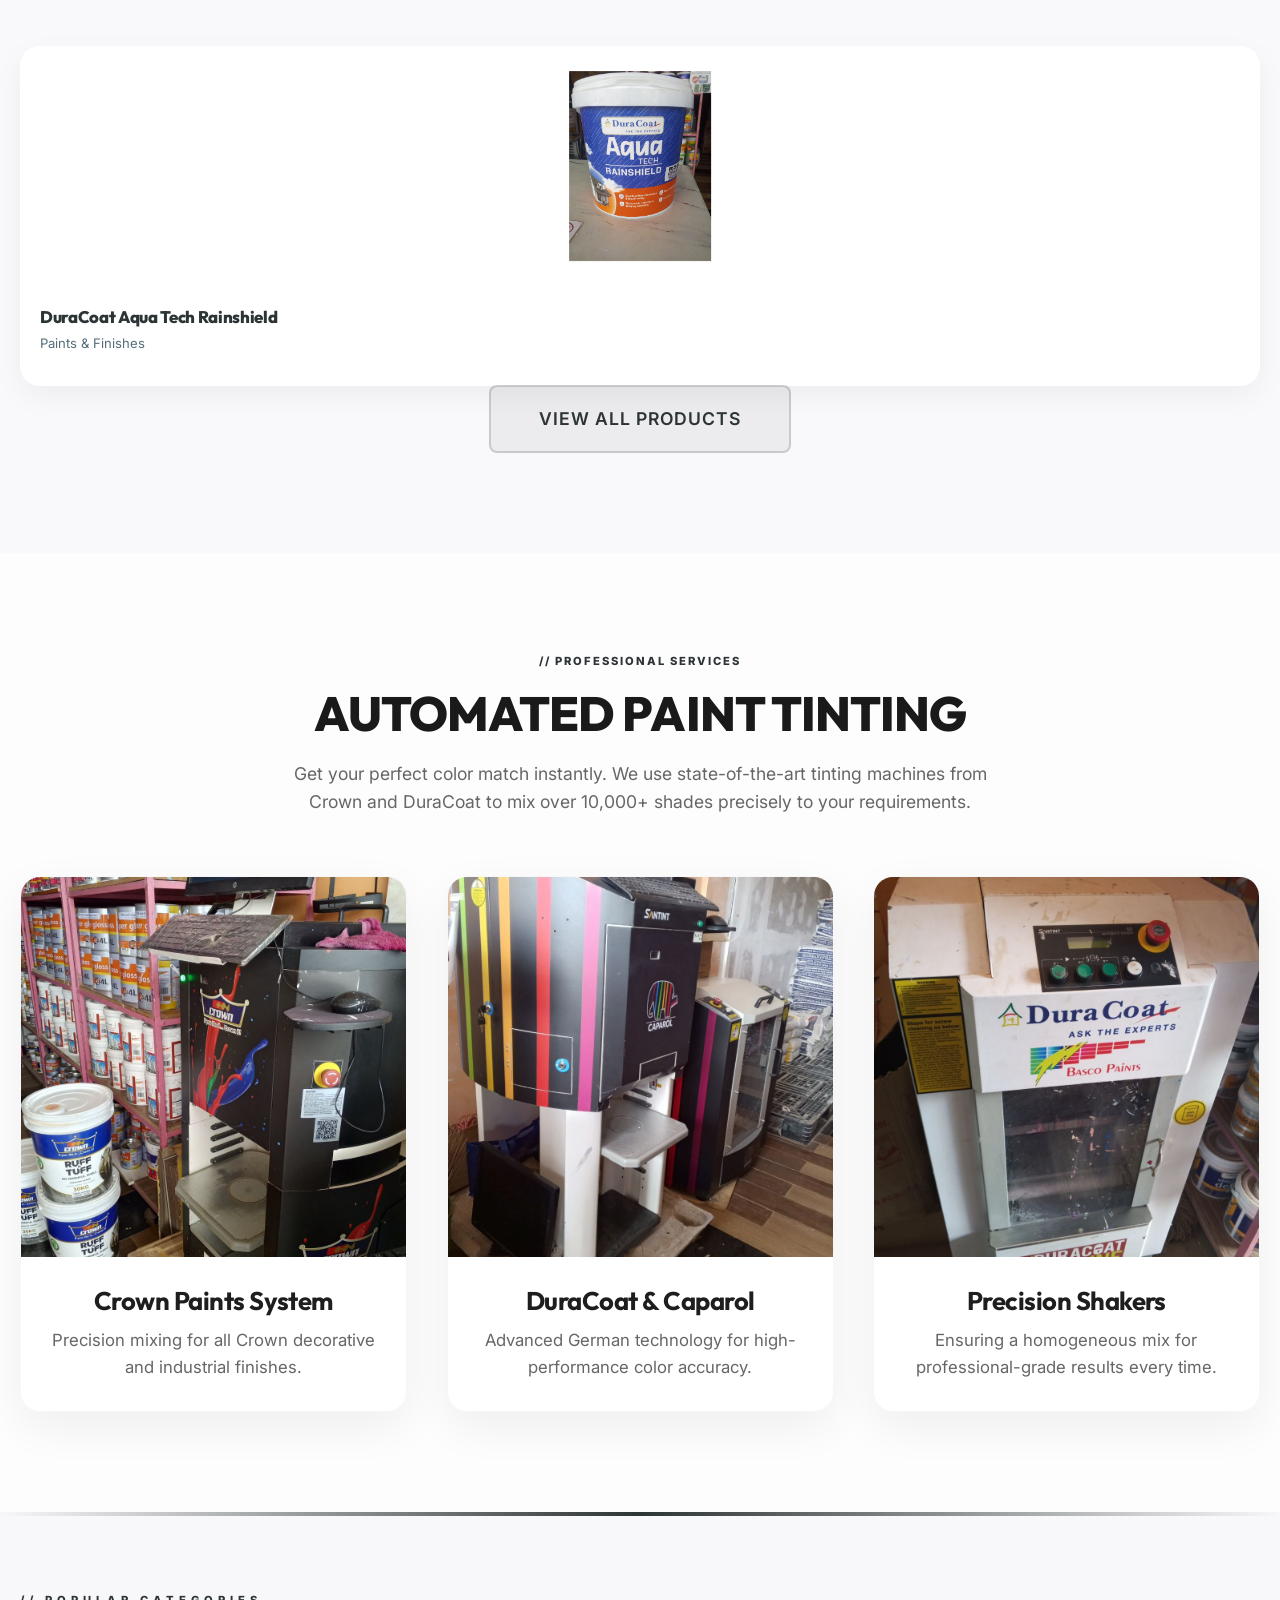
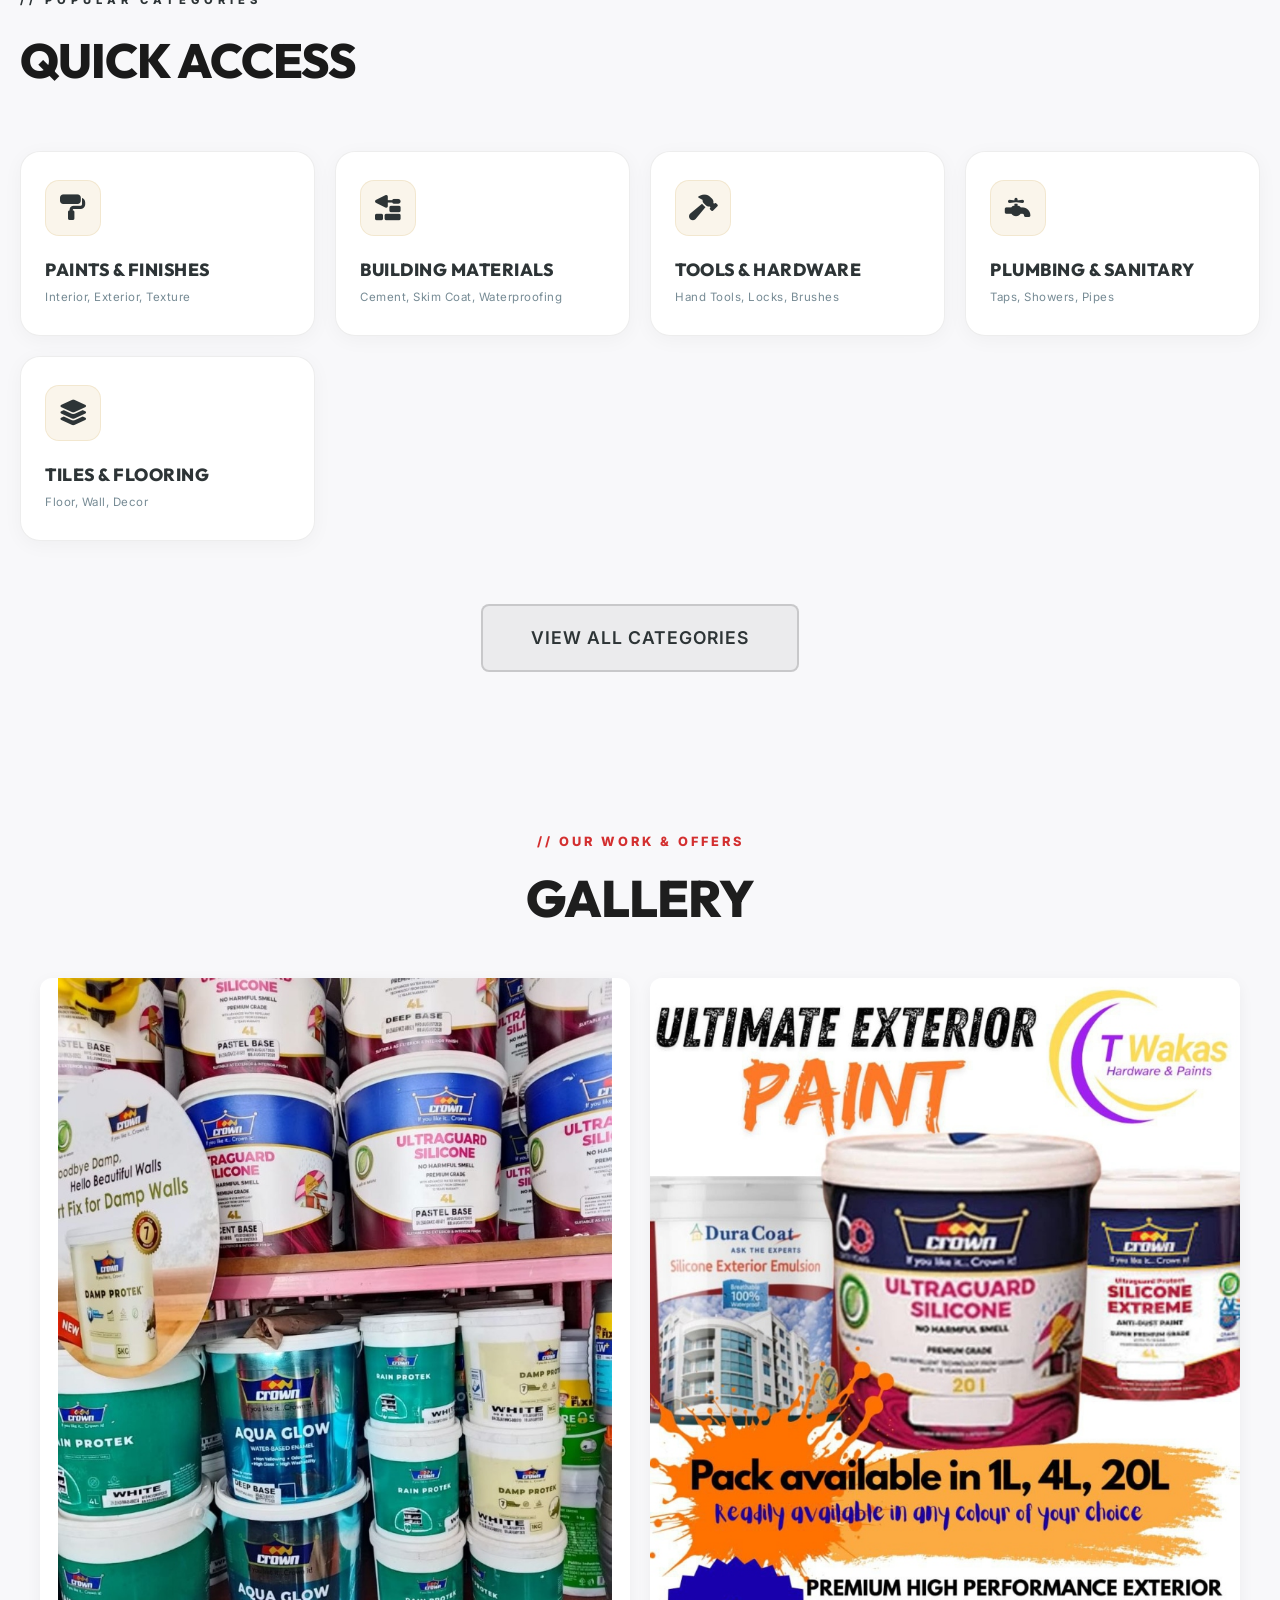
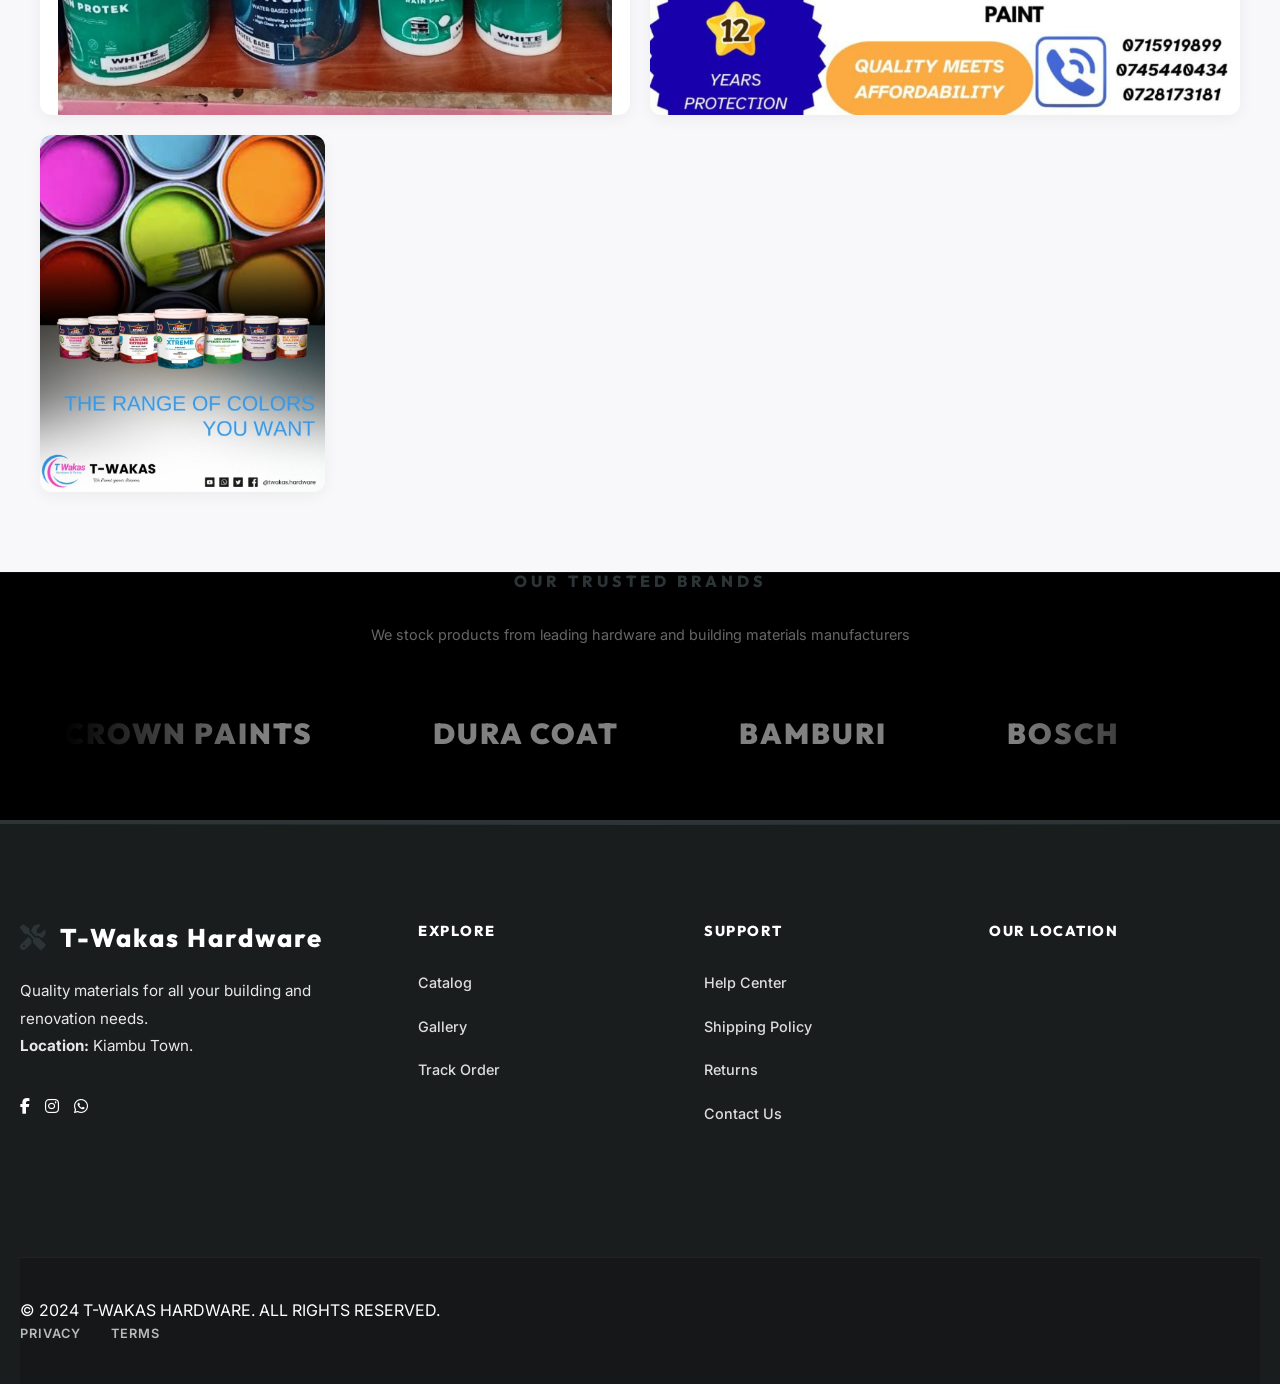
==== commit 91a1ca34: "Comprehensive site-wide branding update: Standalone Twakas -> T-Wakas, Domain twakashardware.com -> " ====
--- a/src/index.html
+++ b/src/index.html
@@ -21,7 +21,7 @@
 
     <!-- Twitter -->
     <meta property="twitter:card" content="summary_large_image">
-    <meta property="twitter:url" content="https://twakashardware.com/">
+    <meta property="twitter:url" content="https://t-wakashardware.co.ke/">
     <meta property="twitter:title" content="Premium Hardware Supplies | T-Wakas Hardware">
     <meta property="twitter:description"
         content="Shop high-quality hardware materials, paints, and tools at T-Wakas Hardware Kiambu. Quality guaranteed, reliable delivery in Kiambu and all parts.">
@@ -110,7 +110,7 @@
                 rel="noopener">
                 <i class="fab fa-whatsapp"></i>
             </a>
-            <a href="mailto:info@twakashardware.com" class="hdr-contact-btn email" title="Email Us">
+            <a href="mailto:info@t-wakashardware.co.ke" class="hdr-contact-btn email" title="Email Us">
                 <i class="fas fa-envelope"></i>
             </a>
         </div>
@@ -183,8 +183,8 @@
                     <a href="tel:+254728173181" class="nav-link-v2">
                         <i class="fas fa-phone"></i> +254 728 173 181
                     </a>
-                    <a href="mailto:info@twakashardware.com" class="nav-link-v2">
-                        <i class="fas fa-envelope"></i> info@twakashardware.com
+                    <a href="mailto:info@t-wakashardware.co.ke" class="nav-link-v2">
+                        <i class="fas fa-envelope"></i> info@t-wakashardware.co.ke
                     </a>
                 </div>
             </div>
@@ -243,7 +243,7 @@
 
         <!-- Bottom-left text overlay -->
         <div class="hero-bottom-content">
-            <h1 class="hero-title-je">TWAKAS<br>HARDWARE</h1>
+            <h1 class="hero-title-je">T-WAKAS<br>HARDWARE</h1>
             <p class="hero-stats-line">QUALITY PAINTS &bull; BUILDING MATERIALS &bull; TRUSTED SUPPLIES &bull; KIAMBU
                 DELIVERY</p>
             <a href="catalog.html" class="hero-cta-btn">SHOP NOW</a>
--- a/src/styles/components/categories-menu.css
+++ b/src/styles/components/categories-menu.css
@@ -1,5 +1,5 @@
 /* ================================================
-   TWAKAS HARDWARE — Category Sidebar v3
+   T-WAKAS HARDWARE — Category Sidebar v3
    Premium slide-in sidebar panel
    ================================================ */
 
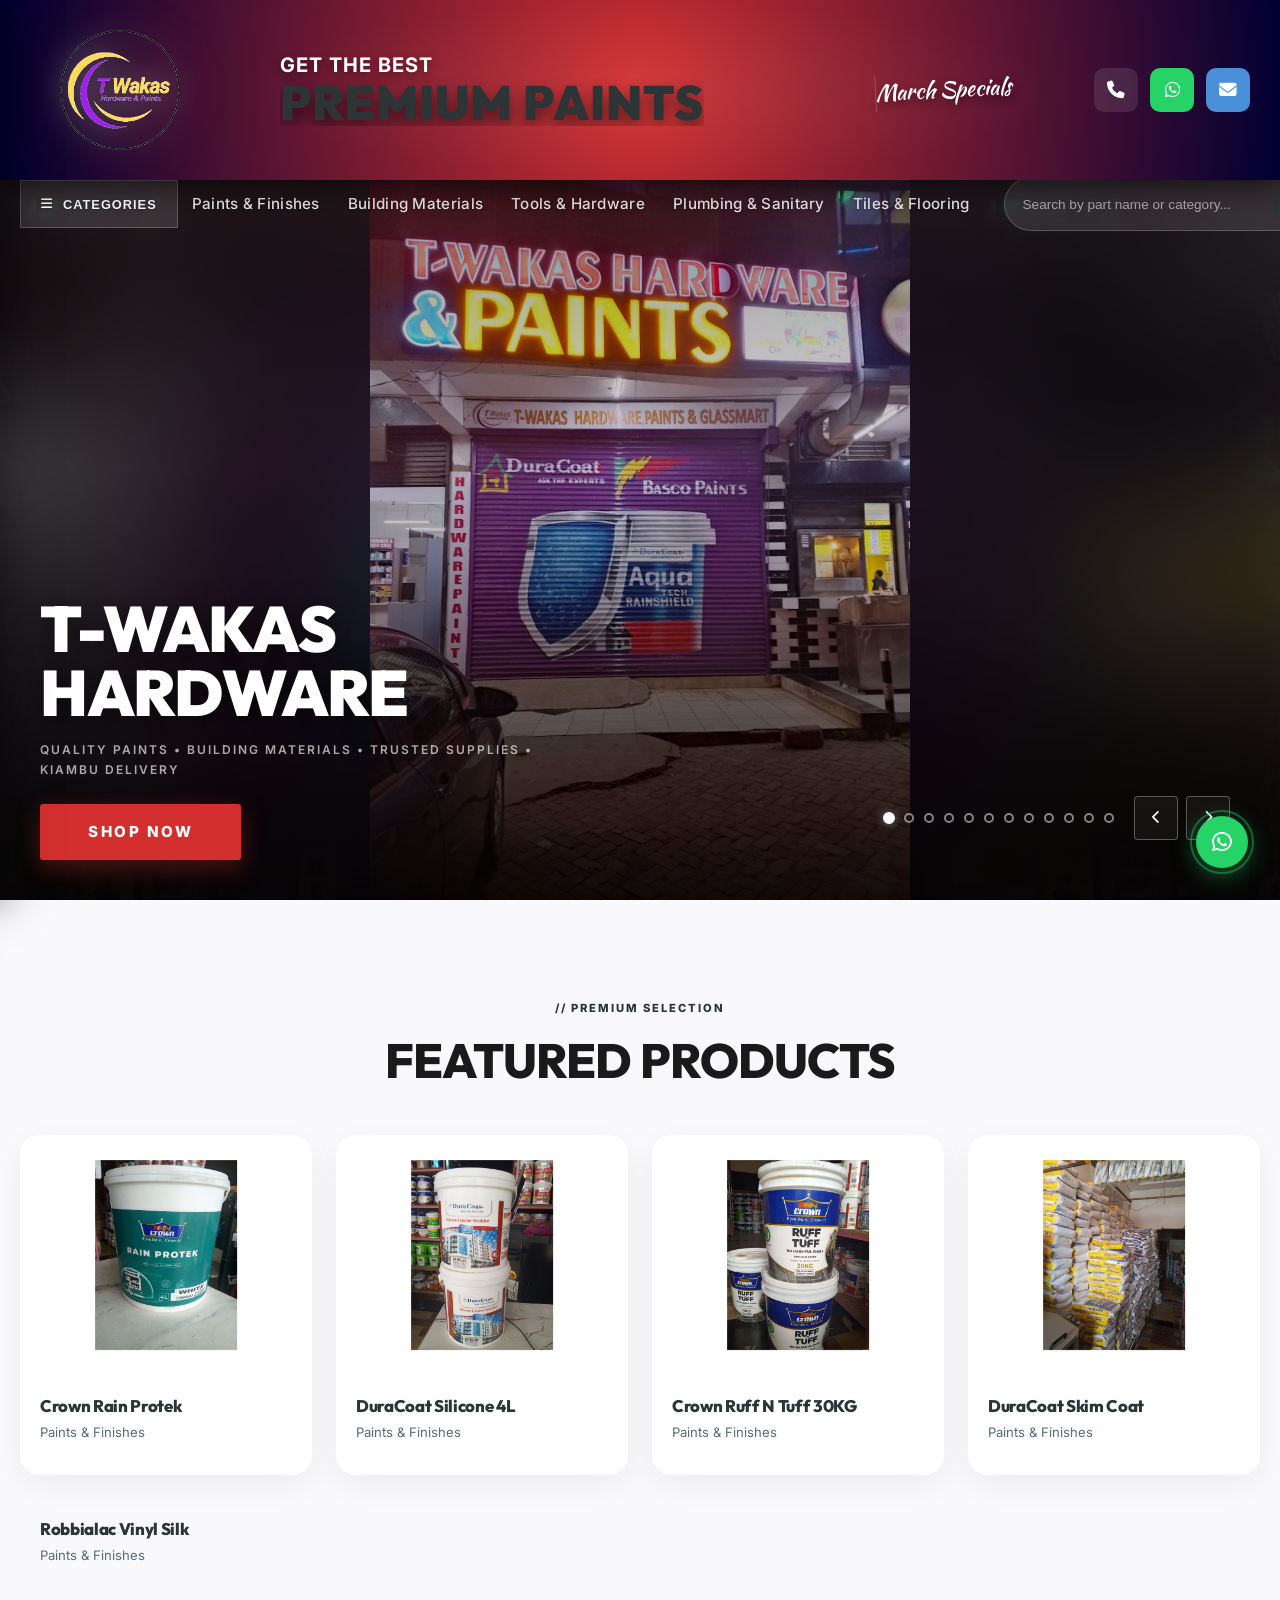
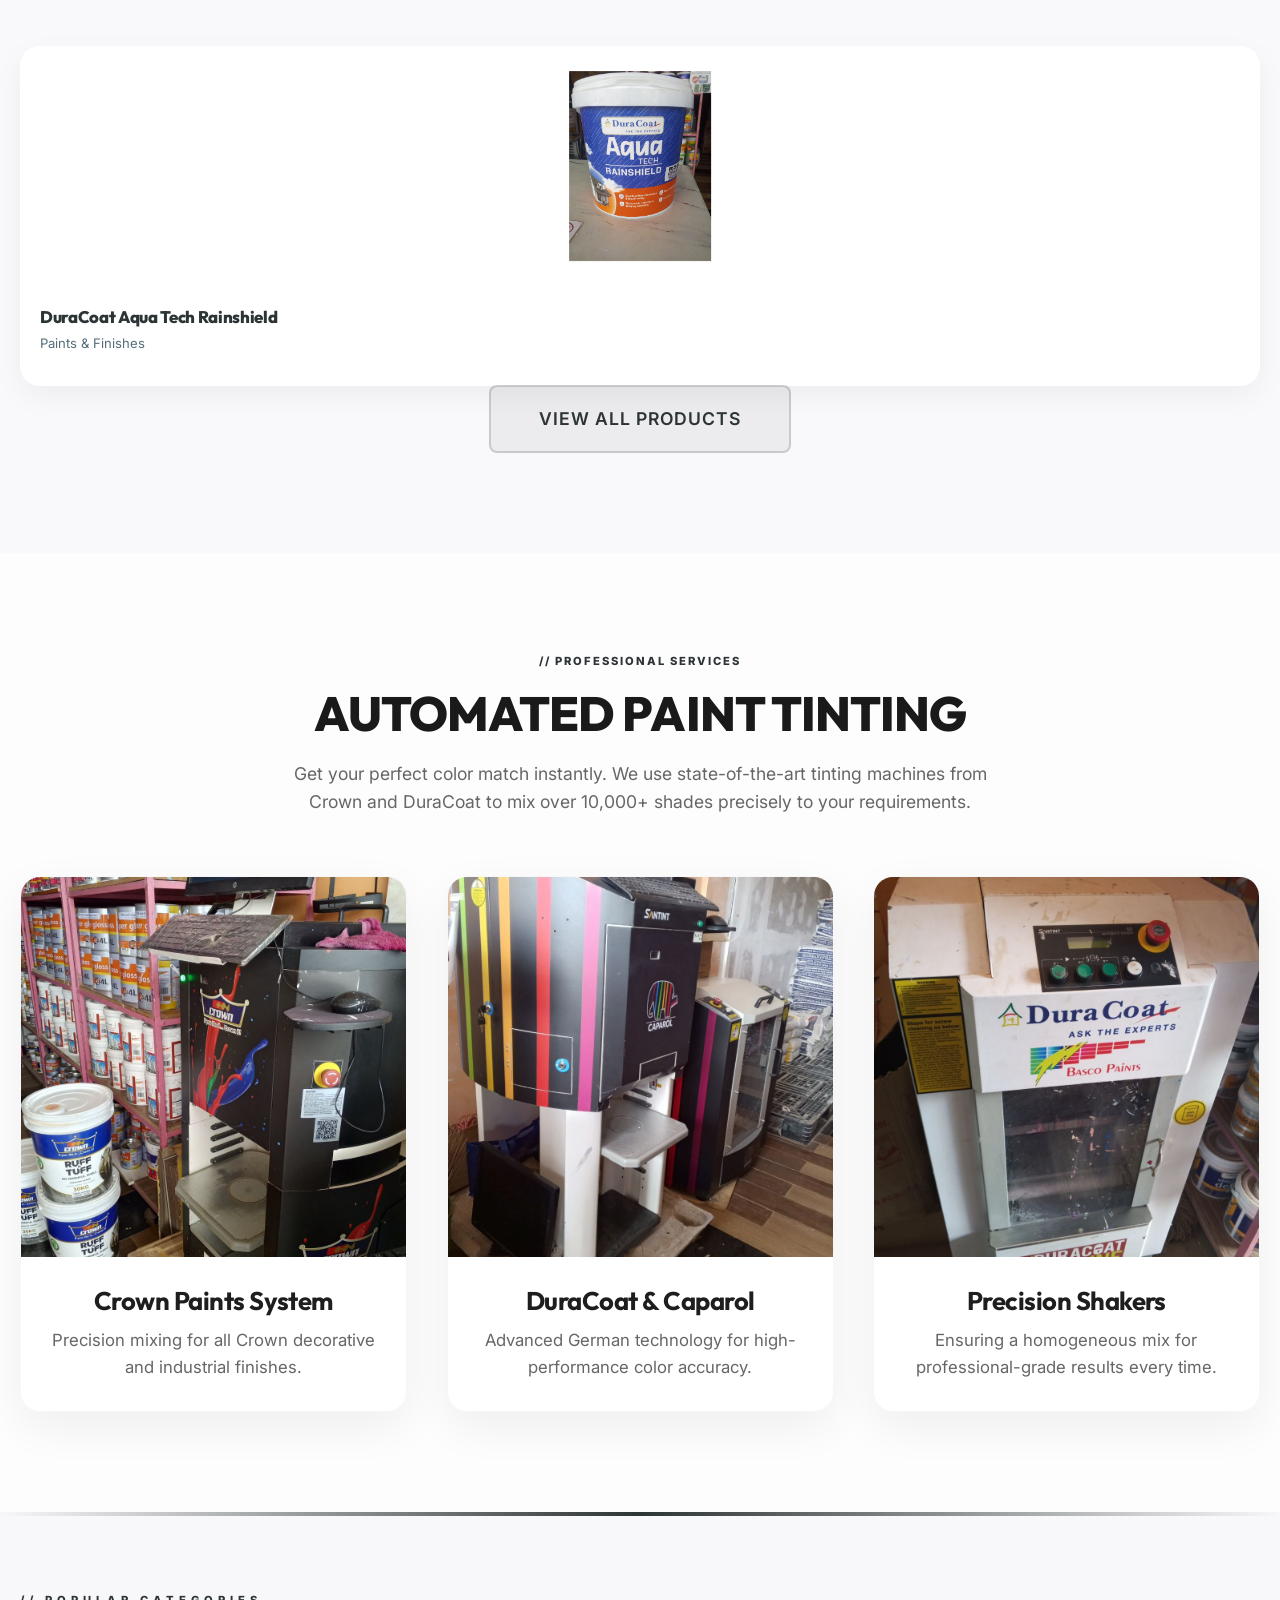
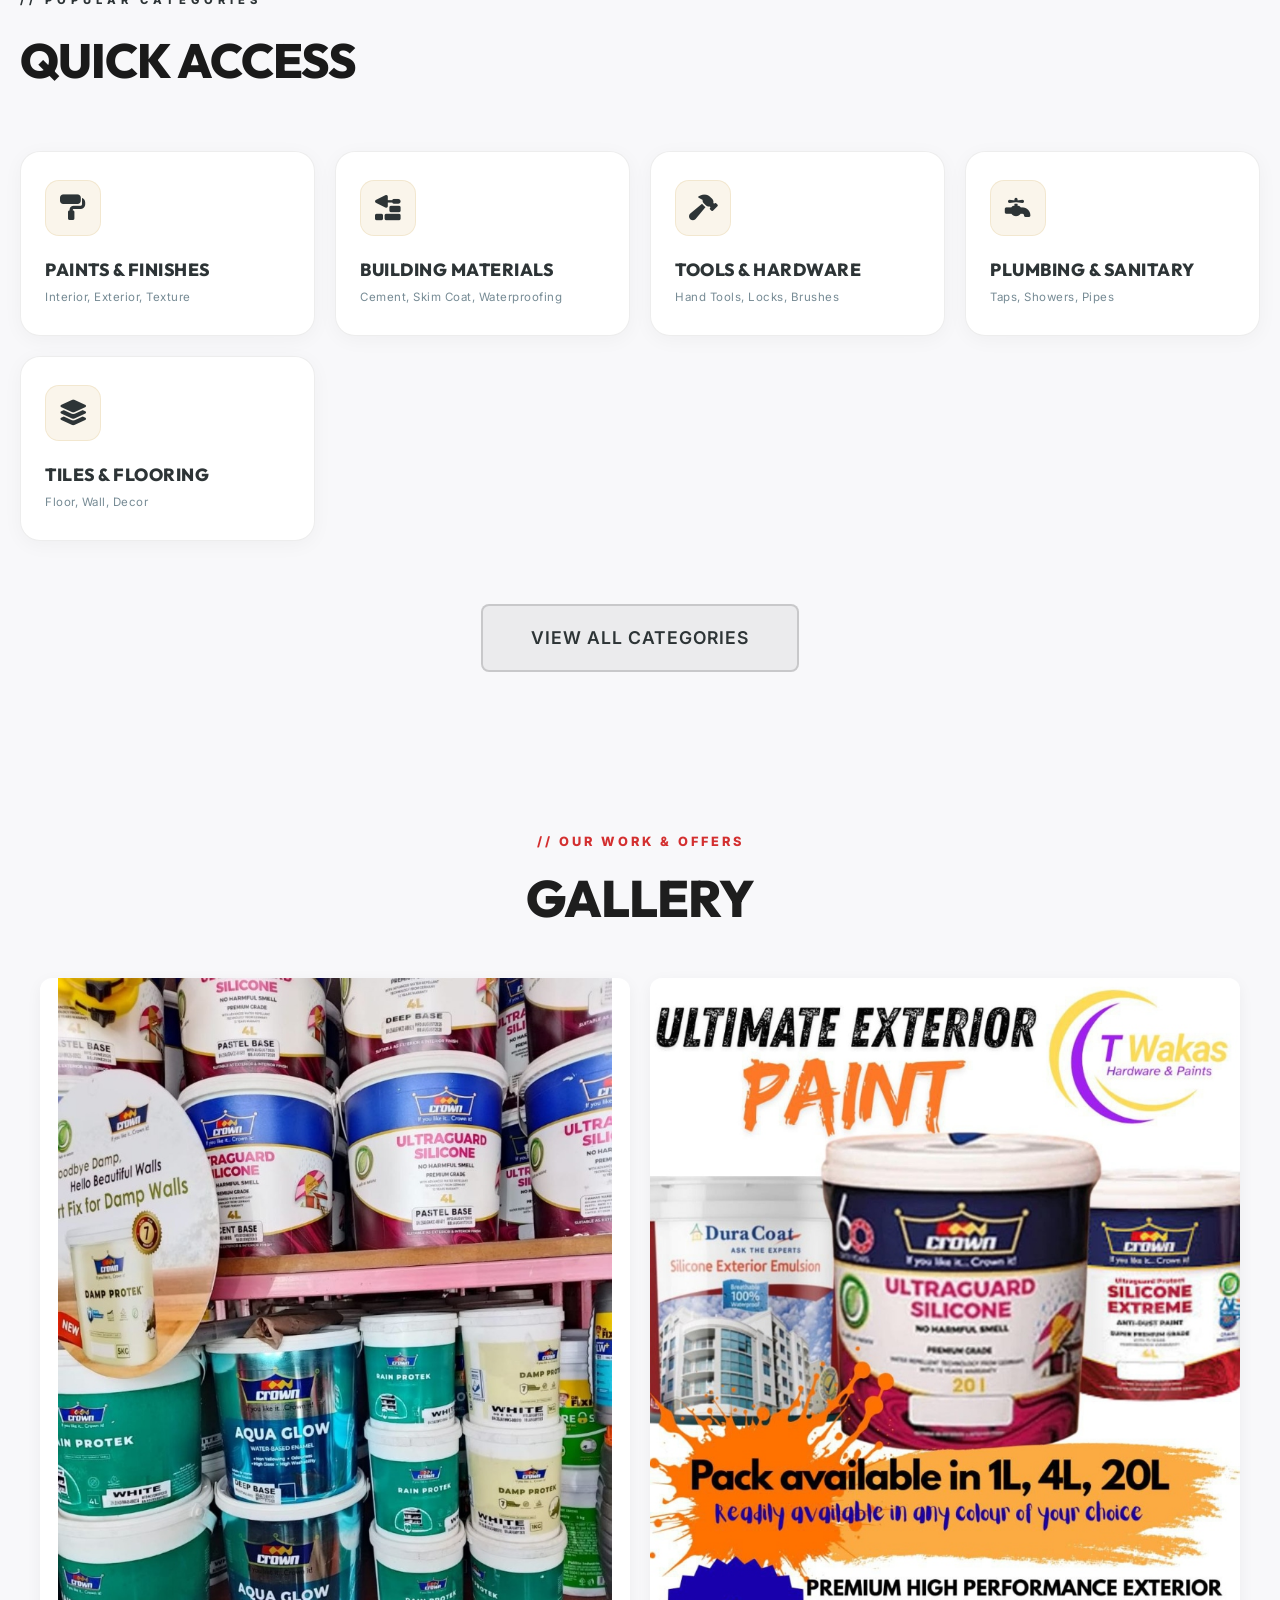
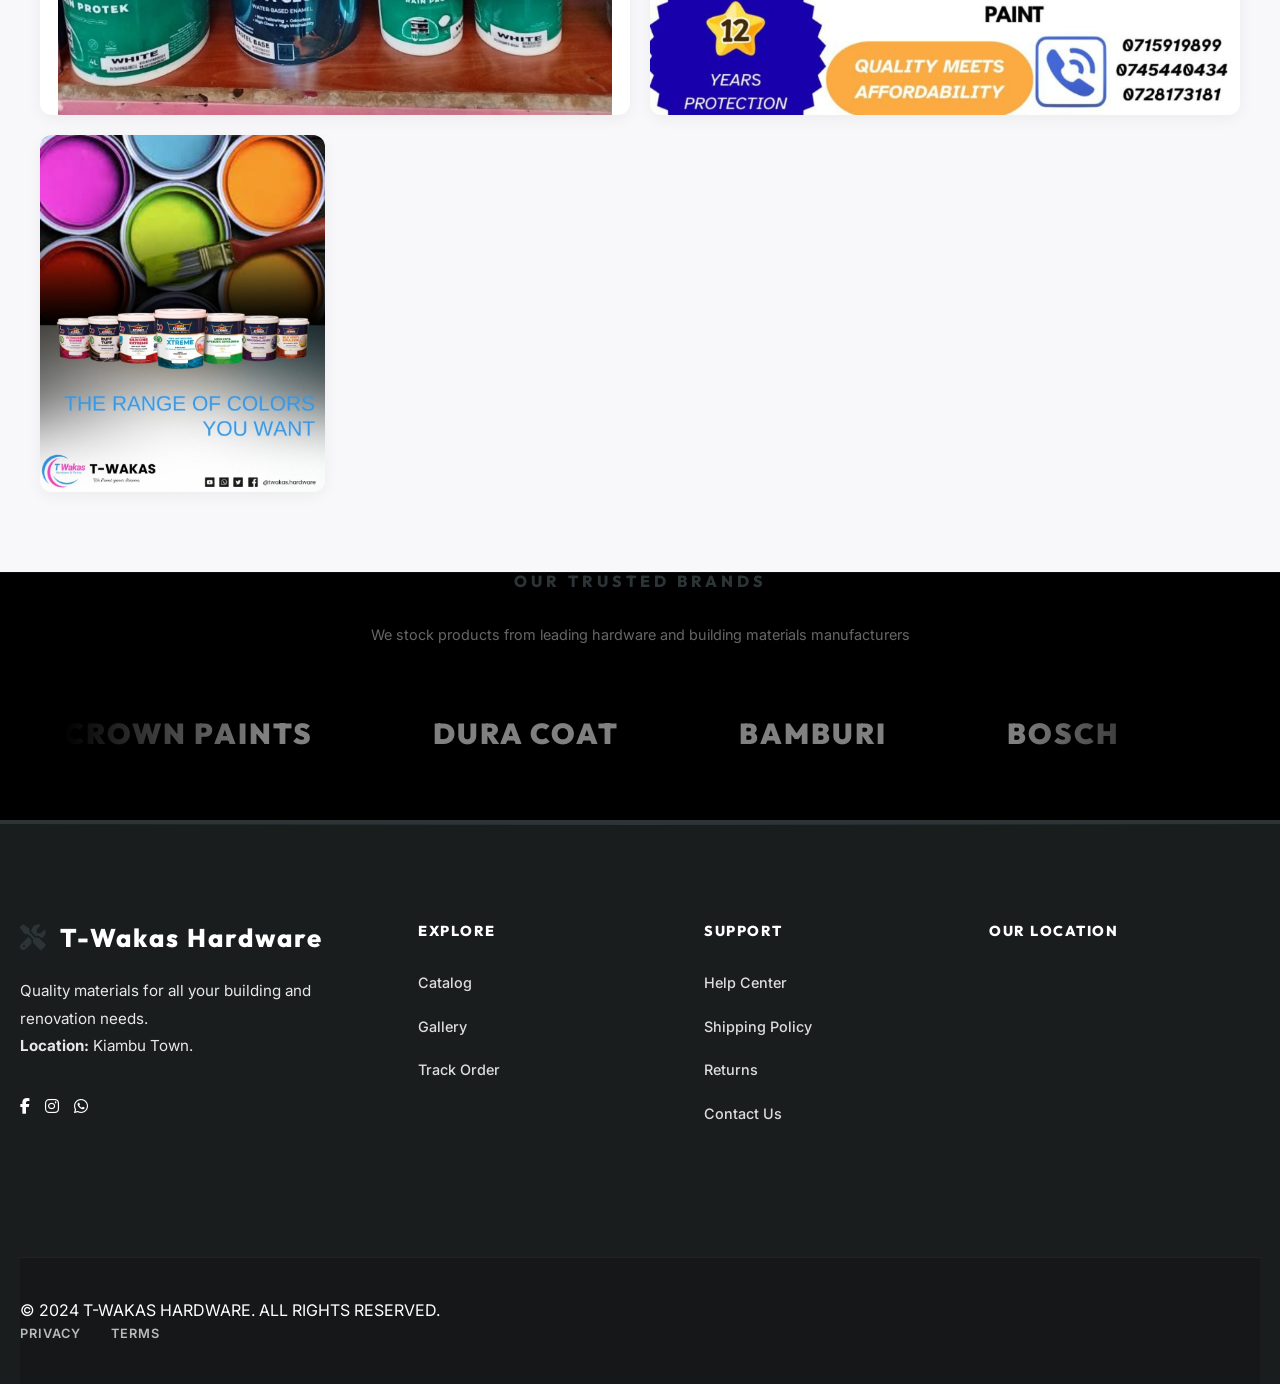
==== commit a9c11061: "Integrated new T-Wakas brand logo with transparent background and premium glow effect site-wide." ====
--- a/src/index.html
+++ b/src/index.html
@@ -13,7 +13,7 @@
 
     <!-- Open Graph / Facebook -->
     <meta property="og:type" content="website">
-    <meta property="og:url" content="https://gracefulmotion.com/">
+    <meta property="og:url" content="https://t-wakashardware.co.ke/">
     <meta property="og:title" content="Premium Hardware Supplies | T-Wakas Hardware">
     <meta property="og:description"
         content="Shop high-quality hardware materials, paints, and tools at T-Wakas Hardware Kiambu. Quality guaranteed, reliable delivery in Kiambu and all parts.">
@@ -84,10 +84,7 @@
 
         <!-- Logo -->
         <a href="index.html" class="header-logo-col" aria-label="T-Wakas Hardware Home">
-            <i class="fas fa-tools" style="font-size: 1.5rem; color: #d32f2f; margin-right: 10px;"></i>
-            <h1
-                style="font-size: 1.25rem; font-weight: 800; text-transform: uppercase; letter-spacing: 1px; color: #1e1e1e; margin: 0;">
-                T-Wakas Hardware</h1>
+            <img src="assets/images/brand-logo.png" alt="T-Wakas Hardware Logo" class="header-logo-img">
         </a>
 
         <!-- Animated Banner Column -->
@@ -553,9 +550,9 @@
                         <strong>Location:</strong> Kiambu Town.
                     </p>
                     <div class="footer-socials">
-                        <a href="https://www.facebook.com/twakashardware" class="social-link" target="_blank"><i
+                        <a href="https://www.facebook.com/t-wakashardware" class="social-link" target="_blank"><i
                                 class="fab fa-facebook-f"></i></a>
-                        <a href="https://www.instagram.com/twakashardware" class="social-link" target="_blank"><i
+                        <a href="https://www.instagram.com/t-wakashardware" class="social-link" target="_blank"><i
                                 class="fab fa-instagram"></i></a>
                         <a href="https://wa.me/254728173181" class="social-link" target="_blank"><i
                                 class="fab fa-whatsapp"></i></a>
--- a/src/styles/components/navigation.css
+++ b/src/styles/components/navigation.css
@@ -22,19 +22,23 @@
     justify-content: center;
     flex: 0 0 240px;
     background: transparent;
-    padding: 10px 30px;
+    padding: 10px 20px;
     text-decoration: none;
     z-index: 5;
 }
 
-.header-logo-col img {
+.header-logo-img {
     height: 120px;
     width: auto;
     object-fit: contain;
     display: block;
-    filter: drop-shadow(0 5px 15px rgba(0, 0, 0, 0.4));
-    mix-blend-mode: multiply;
-    /* Removes white background from logo image */
+    filter: drop-shadow(0 0 15px rgba(255, 255, 255, 0.4)) drop-shadow(0 0 30px rgba(184, 134, 11, 0.2));
+    transition: transform 0.3s ease, filter 0.3s ease;
+}
+
+.header-logo-col:hover .header-logo-img {
+    transform: scale(1.05);
+    filter: drop-shadow(0 0 20px rgba(255, 255, 255, 0.6)) drop-shadow(0 0 40px rgba(184, 134, 11, 0.4));
 }
 
 /* ---- Banner Column ---- */
@@ -699,7 +703,7 @@
         padding: 4px 8px;
     }
 
-    .header-logo-col img {
+    .header-logo-img {
         height: 56px;
     }
 
